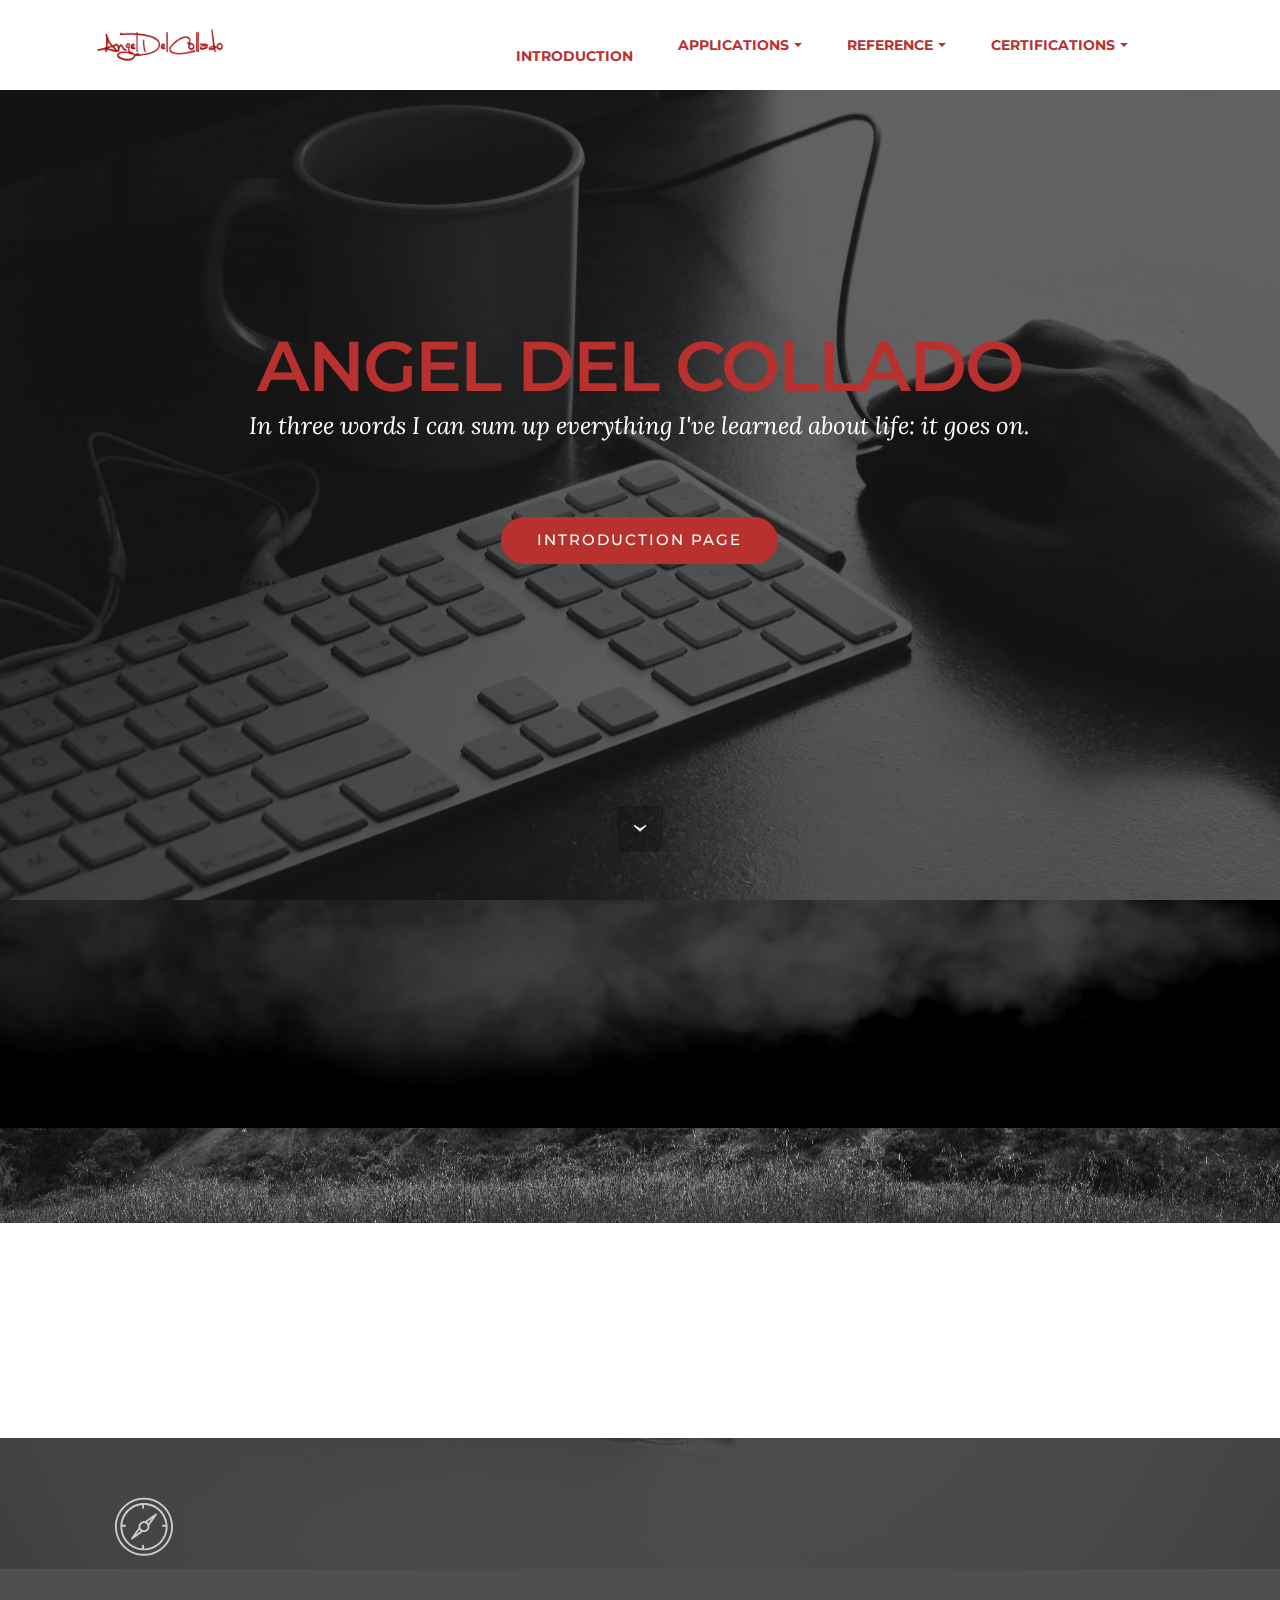
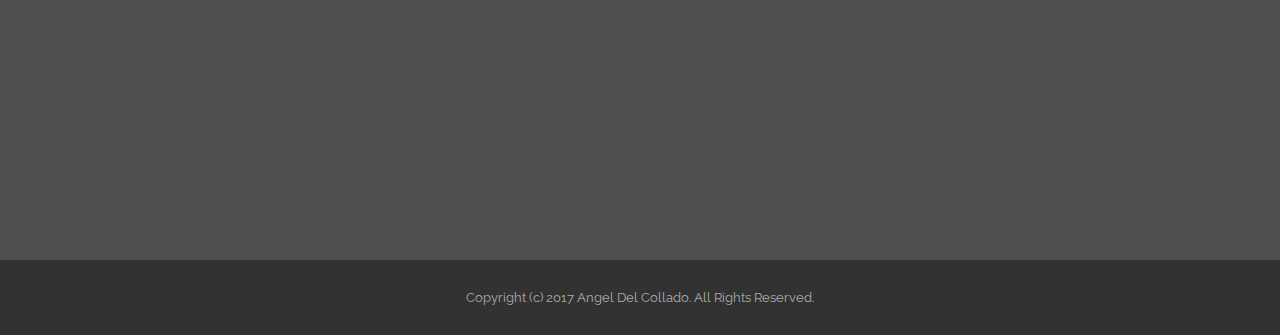
==== index.html @ 78510c23 "create github pages" ====
<!DOCTYPE html>
<html>
<head>
  <!-- Site made with Mobirise Website Builder v3.11.1, https://mobirise.com -->
  <meta charset="UTF-8">
  <meta http-equiv="X-UA-Compatible" content="IE=edge">
  <meta name="generator" content="Mobirise v3.11.1, mobirise.com">
  <meta name="viewport" content="width=device-width, initial-scale=1">
  <link rel="shortcut icon" href="assets/images/file-000-1-128x170.png" type="image/x-icon">
  <meta name="description" content="Angel Del Collado">
  <title>Angel Del Collado</title>
  <link rel="stylesheet" href="https://fonts.googleapis.com/css?family=Lora:400,700,400italic,700italic&amp;subset=latin">
  <link rel="stylesheet" href="https://fonts.googleapis.com/css?family=Montserrat:400,700">
  <link rel="stylesheet" href="https://fonts.googleapis.com/css?family=Raleway:100,100i,200,200i,300,300i,400,400i,500,500i,600,600i,700,700i,800,800i,900,900i">
  <link rel="stylesheet" href="assets/bootstrap-material-design-font/css/material.css">
  <link rel="stylesheet" href="assets/et-line-font-plugin/style.css">
  <link rel="stylesheet" href="assets/tether/tether.min.css">
  <link rel="stylesheet" href="assets/bootstrap/css/bootstrap.min.css">
  <link rel="stylesheet" href="assets/dropdown/css/style.css">
  <link rel="stylesheet" href="assets/animate.css/animate.min.css">
  <link rel="stylesheet" href="assets/socicon/css/styles.css">
  <link rel="stylesheet" href="assets/theme/css/style.css">
  <link rel="stylesheet" href="assets/mobirise/css/mbr-additional.css" type="text/css">
  
  
  
</head>
<body>
<section id="ext_menu-w">

    <nav class="navbar navbar-dropdown navbar-fixed-top">
        <div class="container">

            <div class="mbr-table">
                <div class="mbr-table-cell">

                    <div class="navbar-brand">
                        <a href="index.html" class="navbar-logo"><img src="assets/images/untitled-1-384x128.png" alt="Mobirise"></a>
                        <a class="navbar-caption" href="https://mobirise.com"></a>
                    </div>

                </div>
                <div class="mbr-table-cell">

                    <button class="navbar-toggler pull-xs-right hidden-md-up" type="button" data-toggle="collapse" data-target="#exCollapsingNavbar">
                        <div class="hamburger-icon"></div>
                    </button>

                    <ul class="nav-dropdown collapse pull-xs-right nav navbar-nav navbar-toggleable-sm" id="exCollapsingNavbar"><li class="nav-item"><a class="nav-link link" href="https://mobirise.com/" aria-expanded="false"></a></li><li class="nav-item"><a class="nav-link link" href="page2.html" aria-expanded="false"></a></li><li class="nav-item"><a class="nav-link link" href="page2.html" aria-expanded="false"></a><a class="nav-link link" href="page2.html" aria-expanded="false" style="background-color: rgb(255, 255, 255); display: inline !important;">&nbsp; &nbsp; &nbsp; &nbsp; &nbsp; INTRODUCTION</a><br></li><li class="nav-item dropdown open"><a class="nav-link link dropdown-toggle" href="https://mobirise.com/" data-toggle="dropdown-submenu" aria-expanded="true">APPLICATIONS</a><div class="dropdown-menu"><div class="dropdown"><a class="dropdown-item dropdown-toggle" href="page1.html" aria-expanded="false" data-toggle="dropdown-submenu">Microsoft Suite<br></a><div class="dropdown-menu dropdown-submenu"><div class="dropdown"><a class="dropdown-item dropdown-toggle" href="#" data-toggle="dropdown-submenu" aria-expanded="false">Microsoft Word</a><div class="dropdown-menu dropdown-submenu"><a class="dropdown-item" href="angeldelcollado.github.io/Discuss IT">Discuss It Topic 6</a><a class="dropdown-item" href="page5.html">Microsoft Projects<br></a></div></div></div></div><div class="dropdown open"><a class="dropdown-item dropdown-toggle" href="page1.html" aria-expanded="true" data-toggle="dropdown-submenu">Adobe Suite<br></a><div class="dropdown-menu dropdown-submenu"><a class="dropdown-item" href="page1.html"></a><a class="dropdown-item" href="page3.html">Adobe PhotoShop<br></a><a class="dropdown-item" href="page7.html">Adobe Illustrator<br>Adobe Premire</a><a class="dropdown-item" href="page1.html" style="text-align: left; display: inline !important;"></a><br></div></div></div></li><li class="nav-item dropdown"><a class="nav-link link dropdown-toggle" href="https://mobirise.com/" aria-expanded="false" data-toggle="dropdown-submenu">REFERENCE</a><div class="dropdown-menu"><a class="dropdown-item" href="#">Teacher Recommendation</a><a class="dropdown-item" href="#">Resume</a></div></li><li class="nav-item dropdown"><a class="nav-link link dropdown-toggle" href="https://mobirise.com/" aria-expanded="false" data-toggle="dropdown-submenu">CERTIFICATIONS</a><div class="dropdown-menu"><a class="dropdown-item" href="angeldelcollado.github.io/Certification.pdf" target="_blank">Photoshop&nbsp;<br></a></div></li><li class="nav-item"><a class="nav-link link" href="https://mobirise.com/" aria-expanded="false"></a><a class="nav-link link" href="https://mobirise.com/" aria-expanded="false" style="line-height: 1.5; background-color: rgb(0, 0, 0); display: inline !important;"></a></li></ul>
                    <button hidden="" class="navbar-toggler navbar-close" type="button" data-toggle="collapse" data-target="#exCollapsingNavbar">
                        <div class="close-icon"></div>
                    </button>

                </div>
            </div>

        </div>
    </nav>

</section>

<section class="engine"><a rel="external" href="https://mobirise.com">https://mobirise.com/</a></section><section class="mbr-section mbr-section-hero mbr-section-full mbr-parallax-background mbr-section-with-arrow mbr-after-navbar" id="header1-v" style="background-image: url(assets/images/fotka-2000x1500-4.jpg);">

    <div class="mbr-overlay" style="opacity: 0.6; background-color: rgb(0, 0, 0);"></div>

    <div class="mbr-table-cell">

        <div class="container">
            <div class="row">
                <div class="mbr-section col-md-10 col-md-offset-1 text-xs-center">

                    <h1 class="mbr-section-title display-1">ANGEL DEL COLLADO</h1>
                    <p class="mbr-section-lead lead">In three words I can sum up everything I've learned about life: it goes on. <br><br></p>
                    <div class="mbr-section-btn"><a class="btn btn-lg btn-warning" href="https://angeldelcollado.github.io/page2.html">INTRODUCTION PAGE<br></a> </div>
                </div>
            </div>
        </div>
    </div>

    <div class="mbr-arrow mbr-arrow-floating" aria-hidden="true"><a href="#msg-box6-2d"><i class="mbr-arrow-icon"></i></a></div>

</section>

<section class="mbr-section mbr-parallax-background" id="msg-box6-2d" style="background-image: url(assets/images/maxresdefault-2000x1125-2.jpg); padding-top: 0px; padding-bottom: 0px;">

    <div class="mbr-overlay" style="opacity: 0.5; background-color: rgb(0, 0, 0);">
    </div>
    <div class="container">
        <div class="row">
            <div class="mbr-table-md-up">

              

              <div class="mbr-table-cell col-md-5 text-xs-center text-md-right content-size">
                  <h3 class="mbr-section-title display-2">A Thousand Million Reasons<br>-Colin Hayes</h3>
                  <div class="lead">

                    <p></p>

                  </div>

                  
              </div>


              


              <div class="mbr-table-cell mbr-left-padding-md-up mbr-valign-top col-md-7 image-size" style="width: 21%;">
                  <div class="mbr-figure"><a href="https://www.youtube.com/watch?v=8VKa43VJpnc&amp;t=30s" class="socicon socicon-youtube mbr-iconfont mbr-iconfont-msg-box5" style="font-size: 150px; color: rgb(184, 49, 47);"></a></div>
              </div>

            </div>
        </div>
    </div>

</section>

<section class="mbr-section mbr-section-md-padding mbr-parallax-background" id="social-buttons4-15" style="background-image: url(assets/images/landscape-nature-clouds-cloudy-2000x767-2.jpg); padding-top: 90px; padding-bottom: 90px;">
    
    <div class="container">
        <div class="row">
            <div class="col-md-8 col-md-offset-2 text-xs-center">
                <h3 class="mbr-section-title display-2">FOLLOW Me</h3>
                <div>   <a class="btn btn-social" title="YouTube" target="_blank" href="https://www.youtube.com/user/MultiAngel136"><i class="socicon socicon-youtube"></i></a> <a class="btn btn-social" title="Instagram" target="_blank" href="https://www.instagram.com/?hl=en"><i class="socicon socicon-instagram"></i></a>      </div>
            </div>
        </div>
    </div>
</section>

<section class="mbr-footer mbr-section mbr-section-md-padding mbr-parallax-background" id="contacts3-y" style="background-image: url(assets/images/camera-wallpaper-3-2000x1250.jpg); padding-top: 60px; padding-bottom: 60px;">


    <div class="row">
    <div class="mbr-overlay" style="opacity: 0.9; background-color: rgb(60, 60, 60);">
    </div>
            <div class="mbr-company col-xs-12 col-md-6 col-lg-3">

                <div class="mbr-company card">
                    <div><span class="etl-icon icon-compass mbr-iconfont mbr-iconfont-logo-contacts3" style="color: rgb(204, 204, 204);"></span></div>
                    <div class="card-block">
                        <p class="card-text"></p>
                    </div>
                    <ul class="list-group list-group-flush">
                        <li class="list-group-item">
                            <span class="list-group-icon"><span class="etl-icon icon-phone mbr-iconfont-company-contacts3" style="color: rgb(204, 204, 204);"></span></span>
                            <span class="list-group-text">(786)-443-5122<br></span>
                        </li>
                        <li class="list-group-item">
                            <span class="list-group-icon"><span class="etl-icon icon-map-pin mbr-iconfont-company-contacts3" style="color: rgb(204, 204, 204);"></span></span>
                            <span class="list-group-text">15015 SW 24 Street&nbsp;Miami, FL 33185<br></span>
                        </li>
                        <li class="list-group-item active">
                            <span class="list-group-icon"><span class="etl-icon icon-envelope mbr-iconfont-company-contacts3" style="color: rgb(204, 204, 204);"></span></span>
                            <span class="list-group-text"><a href="mailto:support@mobirise.com" class="text-white">Adelcollado@miamiartsstudio.com</a></span>
                        </li>
                    </ul>
                </div>

            </div>
            <div class="mbr-footer-content col-xs-12 col-md-6 col-lg-3">
                <h4>Categories</h4>
                <ul><li><em><a class="text-white" href="#">I</a>NTRODUCTION</em></li><li><em>APPLICATIONS</em></li><li><em>APPLICATIONS</em></li><li><em>REFRENCE</em></li><li><em>CERTIFICATIONS</em></li></ul>
            </div>
            <div class="mbr-footer-content col-xs-12 col-md-6 col-lg-3">
                <p><strong>Contacts</strong><br>Email: Adelcollado@miamiartsstudio.com<br>Phone: (786)-443-5122<br><br><br><strong>Address</strong><br>15015 SW 24 Street<br>Miami, FL 33185<br></p>
            </div>
            <div class="col-xs-12 col-md-6 col-lg-3" data-form-type="formoid">

                <div data-form-alert="true">
                    <div hidden="" data-form-alert-success="true">Thanks for informing us out form!</div>
                </div>

                <form action="https://mobirise.com/" method="post" data-form-title="MESSAGE">

                    <input type="hidden" value="mHX4z2yODLI5mZDv2E3OcP6Drmv+aD1fj45173u0SqJWZKL1c+9Vcdfx6ThFofT8SwWSdJVi8n3qnXyusN1Q4xUqQxNzVMJfmr/3x2dTR7VzQKIrvp4A6QRHaxLmx3J3" data-form-email="true">

                    

                    <div class="form-group">
                        <label class="form-control-label" for="contacts3-y-email">Email<span class="form-asterisk">*</span></label>
                        <input type="email" class="form-control input-sm input-inverse" name="email" required="" data-form-field="Email" id="contacts3-y-email">
                    </div>

                    

                    <div class="form-group">
                        <label class="form-control-label" for="contacts3-y-message">Message</label>
                        <textarea class="form-control input-sm input-inverse" name="message" data-form-field="Message" rows="5" id="contacts3-y-message"></textarea>
                    </div>

                    <div><button type="submit" class="btn btn-sm btn-white">Contact me</button></div>

                </form>

            </div>
        </div>
</section>

<footer class="mbr-small-footer mbr-section mbr-section-nopadding" id="footer1-x" style="background-color: rgb(50, 50, 50); padding-top: 1.75rem; padding-bottom: 1.75rem;">
    
    <div class="container">
        <p class="text-xs-center">Copyright (c) 2017 Angel Del Collado. All Rights Reserved.</p>
    </div>
</footer>


  <script src="assets/web/assets/jquery/jquery.min.js"></script>
  <script src="assets/tether/tether.min.js"></script>
  <script src="assets/bootstrap/js/bootstrap.min.js"></script>
  <script src="assets/smooth-scroll/SmoothScroll.js"></script>
  <script src="assets/dropdown/js/script.min.js"></script>
  <script src="assets/touchSwipe/jquery.touchSwipe.min.js"></script>
  <script src="assets/viewportChecker/jquery.viewportchecker.js"></script>
  <script src="assets/jarallax/jarallax.js"></script>
  <script src="assets/theme/js/script.js"></script>
  <script src="assets/formoid/formoid.min.js"></script>
  
  
  <input name="animation" type="hidden">
  </body>
</html>
---- assets/bootstrap-material-design-font/css/material.css ----
@font-face {
  font-family: 'Material-Design-Icons';
  src: url('../fonts/Material-Design-Icons.eot?3ocs8m');
  src: url('../fonts/Material-Design-Icons.eot?#iefix3ocs8m') format('embedded-opentype'), url('../fonts/Material-Design-Icons.woff?3ocs8m') format('woff'), url('../fonts/Material-Design-Icons.ttf?3ocs8m') format('truetype'), url('../fonts/Material-Design-Icons.svg?3ocs8m#Material-Design-Icons') format('svg');
  font-weight: normal;
  font-style: normal;
}
[class^="mdi-"],
[class*="mdi-"] {
  speak: none;
  display: inline-block;
  font-style: normal;
  font-variant:normal;
  font-weight:normal;
  /*font-size:24px;*/
  line-height:1;
  font-family:'Material-Design-Icons' !important;
  text-rendering: auto;
  
  -webkit-font-smoothing: antialiased;
  -moz-osx-font-smoothing: grayscale;
  -webkit-transform: translate(0, 0);
      -ms-transform: translate(0, 0);
          transform: translate(0, 0);
}
[class^="mdi-"]:before,
[class*="mdi-"]:before {
  display: inline-block;
  speak: none;
  text-decoration: inherit;
}
[class^="mdi-"].pull-left,
[class*="mdi-"].pull-left {
  margin-right: .3em;
}
[class^="mdi-"].pull-right,
[class*="mdi-"].pull-right {
  margin-left: .3em;
}
[class^="mdi-"].mdi-lg:before,
[class*="mdi-"].mdi-lg:before,
[class^="mdi-"].mdi-lg:after,
[class*="mdi-"].mdi-lg:after {
  font-size: 1.33333333em;
  line-height: 0.75em;
  vertical-align: -15%;
}
[class^="mdi-"].mdi-2x:before,
[class*="mdi-"].mdi-2x:before,
[class^="mdi-"].mdi-2x:after,
[class*="mdi-"].mdi-2x:after {
  font-size: 2em;
}
[class^="mdi-"].mdi-3x:before,
[class*="mdi-"].mdi-3x:before,
[class^="mdi-"].mdi-3x:after,
[class*="mdi-"].mdi-3x:after {
  font-size: 3em;
}
[class^="mdi-"].mdi-4x:before,
[class*="mdi-"].mdi-4x:before,
[class^="mdi-"].mdi-4x:after,
[class*="mdi-"].mdi-4x:after {
  font-size: 4em;
}
[class^="mdi-"].mdi-5x:before,
[class*="mdi-"].mdi-5x:before,
[class^="mdi-"].mdi-5x:after,
[class*="mdi-"].mdi-5x:after {
  font-size: 5em;
}
[class^="mdi-device-signal-cellular-"]:after,
[class^="mdi-device-battery-"]:after,
[class^="mdi-device-battery-charging-"]:after,
[class^="mdi-device-signal-cellular-connected-no-internet-"]:after,
[class^="mdi-device-signal-wifi-"]:after,
[class^="mdi-device-signal-wifi-statusbar-not-connected"]:after,
.mdi-device-network-wifi:after {
  opacity: .3;
  position: absolute;
  left: 0;
  top: 0;
  z-index: 1;
  display: inline-block;
  speak: none;
  text-decoration: inherit;
}
[class^="mdi-device-signal-cellular-"]:after {
  content: "\e758";
}
[class^="mdi-device-battery-"]:after {
  content: "\e735";
}
[class^="mdi-device-battery-charging-"]:after {
  content: "\e733";
}
[class^="mdi-device-signal-cellular-connected-no-internet-"]:after {
  content: "\e75d";
}
[class^="mdi-device-signal-wifi-"]:after,
.mdi-device-network-wifi:after {
  content: "\e765";
}
[class^="mdi-device-signal-wifi-statusbasr-not-connected"]:after {
  content: "\e8f7";
}
.mdi-device-signal-cellular-off:after,
.mdi-device-signal-cellular-null:after,
.mdi-device-signal-cellular-no-sim:after,
.mdi-device-signal-wifi-off:after,
.mdi-device-signal-wifi-4-bar:after,
.mdi-device-signal-cellular-4-bar:after,
.mdi-device-battery-alert:after,
.mdi-device-signal-cellular-connected-no-internet-4-bar:after,
.mdi-device-battery-std:after,
.mdi-device-battery-full .mdi-device-battery-unknown:after {
  content: "";
}
.mdi-fw {
  width: 1.28571429em;
  text-align: center;
}
.mdi-ul {
  padding-left: 0;
  margin-left: 2.14285714em;
  list-style-type: none;
}
.mdi-ul > li {
  position: relative;
}
.mdi-li {
  position: absolute;
  left: -2.14285714em;
  width: 2.14285714em;
  top: 0.14285714em;
  text-align: center;
}
.mdi-li.mdi-lg {
  left: -1.85714286em;
}
.mdi-border {
  padding: .2em .25em .15em;
  border: solid 0.08em #eeeeee;
  border-radius: .1em;
}
.mdi-spin {
  -webkit-animation: mdi-spin 2s infinite linear;
  animation: mdi-spin 2s infinite linear;
  -webkit-transform-origin: 50% 50%;
  -ms-transform-origin: 50% 50%;
      transform-origin: 50% 50%;
}
.mdi-pulse {
  -webkit-animation: mdi-spin 1s steps(8) infinite;
  animation: mdi-spin 1s steps(8) infinite;
  -webkit-transform-origin: 50% 50%;
  -ms-transform-origin: 50% 50%;
      transform-origin: 50% 50%;
}
@-webkit-keyframes mdi-spin {
  0% {
    -webkit-transform: rotate(0deg);
    transform: rotate(0deg);
  }
  100% {
    -webkit-transform: rotate(359deg);
    transform: rotate(359deg);
  }
}
@keyframes mdi-spin {
  0% {
    -webkit-transform: rotate(0deg);
    transform: rotate(0deg);
  }
  100% {
    -webkit-transform: rotate(359deg);
    transform: rotate(359deg);
  }
}
.mdi-rotate-90 {
  filter: progid:DXImageTransform.Microsoft.BasicImage(rotation=1);
  -webkit-transform: rotate(90deg);
  -ms-transform: rotate(90deg);
  transform: rotate(90deg);
}
.mdi-rotate-180 {
  filter: progid:DXImageTransform.Microsoft.BasicImage(rotation=2);
  -webkit-transform: rotate(180deg);
  -ms-transform: rotate(180deg);
  transform: rotate(180deg);
}
.mdi-rotate-270 {
  filter: progid:DXImageTransform.Microsoft.BasicImage(rotation=3);
  -webkit-transform: rotate(270deg);
  -ms-transform: rotate(270deg);
  transform: rotate(270deg);
}
.mdi-flip-horizontal {
  filter: progid:DXImageTransform.Microsoft.BasicImage(rotation=0, mirror=1);
  -webkit-transform: scale(-1, 1);
  -ms-transform: scale(-1, 1);
  transform: scale(-1, 1);
}
.mdi-flip-vertical {
  filter: progid:DXImageTransform.Microsoft.BasicImage(rotation=2, mirror=1);
  -webkit-transform: scale(1, -1);
  -ms-transform: scale(1, -1);
  transform: scale(1, -1);
}
:root .mdi-rotate-90,
:root .mdi-rotate-180,
:root .mdi-rotate-270,
:root .mdi-flip-horizontal,
:root .mdi-flip-vertical {
  -webkit-filter: none;
          filter: none;
}
.mdi-stack {
  position: relative;
  display: inline-block;
  width: 2em;
  height: 2em;
  line-height: 2em;
  vertical-align: middle;
}
.mdi-stack-1x,
.mdi-stack-2x {
  position: absolute;
  left: 0;
  width: 100%;
  text-align: center;
}
.mdi-stack-1x {
  line-height: inherit;
}
.mdi-stack-2x {
  font-size: 2em;
}
.mdi-inverse {
  color: #ffffff;
}
/* Start Icons */
.mdi-action-3d-rotation:before {
  content: "\e600";
}
.mdi-action-accessibility:before {
  content: "\e601";
}
.mdi-action-account-balance-wallet:before {
  content: "\e602";
}
.mdi-action-account-balance:before {
  content: "\e603";
}
.mdi-action-account-box:before {
  content: "\e604";
}
.mdi-action-account-child:before {
  content: "\e605";
}
.mdi-action-account-circle:before {
  content: "\e606";
}
.mdi-action-add-shopping-cart:before {
  content: "\e607";
}
.mdi-action-alarm-add:before {
  content: "\e608";
}
.mdi-action-alarm-off:before {
  content: "\e609";
}
.mdi-action-alarm-on:before {
  content: "\e60a";
}
.mdi-action-alarm:before {
  content: "\e60b";
}
.mdi-action-android:before {
  content: "\e60c";
}
.mdi-action-announcement:before {
  content: "\e60d";
}
.mdi-action-aspect-ratio:before {
  content: "\e60e";
}
.mdi-action-assessment:before {
  content: "\e60f";
}
.mdi-action-assignment-ind:before {
  content: "\e610";
}
.mdi-action-assignment-late:before {
  content: "\e611";
}
.mdi-action-assignment-return:before {
  content: "\e612";
}
.mdi-action-assignment-returned:before {
  content: "\e613";
}
.mdi-action-assignment-turned-in:before {
  content: "\e614";
}
.mdi-action-assignment:before {
  content: "\e615";
}
.mdi-action-autorenew:before {
  content: "\e616";
}
.mdi-action-backup:before {
  content: "\e617";
}
.mdi-action-book:before {
  content: "\e618";
}
.mdi-action-bookmark-outline:before {
  content: "\e619";
}
.mdi-action-bookmark:before {
  content: "\e61a";
}
.mdi-action-bug-report:before {
  content: "\e61b";
}
.mdi-action-cached:before {
  content: "\e61c";
}
.mdi-action-check-circle:before {
  content: "\e61d";
}
.mdi-action-class:before {
  content: "\e61e";
}
.mdi-action-credit-card:before {
  content: "\e61f";
}
.mdi-action-dashboard:before {
  content: "\e620";
}
.mdi-action-delete:before {
  content: "\e621";
}
.mdi-action-description:before {
  content: "\e622";
}
.mdi-action-dns:before {
  content: "\e623";
}
.mdi-action-done-all:before {
  content: "\e624";
}
.mdi-action-done:before {
  content: "\e625";
}
.mdi-action-event:before {
  content: "\e626";
}
.mdi-action-exit-to-app:before {
  content: "\e627";
}
.mdi-action-explore:before {
  content: "\e628";
}
.mdi-action-extension:before {
  content: "\e629";
}
.mdi-action-face-unlock:before {
  content: "\e62a";
}
.mdi-action-favorite-outline:before {
  content: "\e62b";
}
.mdi-action-favorite:before {
  content: "\e62c";
}
.mdi-action-find-in-page:before {
  content: "\e62d";
}
.mdi-action-find-replace:before {
  content: "\e62e";
}
.mdi-action-flip-to-back:before {
  content: "\e62f";
}
.mdi-action-flip-to-front:before {
  content: "\e630";
}
.mdi-action-get-app:before {
  content: "\e631";
}
.mdi-action-grade:before {
  content: "\e632";
}
.mdi-action-group-work:before {
  content: "\e633";
}
.mdi-action-help:before {
  content: "\e634";
}
.mdi-action-highlight-remove:before {
  content: "\e635";
}
.mdi-action-history:before {
  content: "\e636";
}
.mdi-action-home:before {
  content: "\e637";
}
.mdi-action-https:before {
  content: "\e638";
}
.mdi-action-info-outline:before {
  content: "\e639";
}
.mdi-action-info:before {
  content: "\e63a";
}
.mdi-action-input:before {
  content: "\e63b";
}
.mdi-action-invert-colors:before {
  content: "\e63c";
}
.mdi-action-label-outline:before {
  content: "\e63d";
}
.mdi-action-label:before {
  content: "\e63e";
}
.mdi-action-language:before {
  content: "\e63f";
}
.mdi-action-launch:before {
  content: "\e640";
}
.mdi-action-list:before {
  content: "\e641";
}
.mdi-action-lock-open:before {
  content: "\e642";
}
.mdi-action-lock-outline:before {
  content: "\e643";
}
.mdi-action-lock:before {
  content: "\e644";
}
.mdi-action-loyalty:before {
  content: "\e645";
}
.mdi-action-markunread-mailbox:before {
  content: "\e646";
}
.mdi-action-note-add:before {
  content: "\e647";
}
.mdi-action-open-in-browser:before {
  content: "\e648";
}
.mdi-action-open-in-new:before {
  content: "\e649";
}
.mdi-action-open-with:before {
  content: "\e64a";
}
.mdi-action-pageview:before {
  content: "\e64b";
}
.mdi-action-payment:before {
  content: "\e64c";
}
.mdi-action-perm-camera-mic:before {
  content: "\e64d";
}
.mdi-action-perm-contact-cal:before {
  content: "\e64e";
}
.mdi-action-perm-data-setting:before {
  content: "\e64f";
}
.mdi-action-perm-device-info:before {
  content: "\e650";
}
.mdi-action-perm-identity:before {
  content: "\e651";
}
.mdi-action-perm-media:before {
  content: "\e652";
}
.mdi-action-perm-phone-msg:before {
  content: "\e653";
}
.mdi-action-perm-scan-wifi:before {
  content: "\e654";
}
.mdi-action-picture-in-picture:before {
  content: "\e655";
}
.mdi-action-polymer:before {
  content: "\e656";
}
.mdi-action-print:before {
  content: "\e657";
}
.mdi-action-query-builder:before {
  content: "\e658";
}
.mdi-action-question-answer:before {
  content: "\e659";
}
.mdi-action-receipt:before {
  content: "\e65a";
}
.mdi-action-redeem:before {
  content: "\e65b";
}
.mdi-action-reorder:before {
  content: "\e65c";
}
.mdi-action-report-problem:before {
  content: "\e65d";
}
.mdi-action-restore:before {
  content: "\e65e";
}
.mdi-action-room:before {
  content: "\e65f";
}
.mdi-action-schedule:before {
  content: "\e660";
}
.mdi-action-search:before {
  content: "\e661";
}
.mdi-action-settings-applications:before {
  content: "\e662";
}
.mdi-action-settings-backup-restore:before {
  content: "\e663";
}
.mdi-action-settings-bluetooth:before {
  content: "\e664";
}
.mdi-action-settings-cell:before {
  content: "\e665";
}
.mdi-action-settings-display:before {
  content: "\e666";
}
.mdi-action-settings-ethernet:before {
  content: "\e667";
}
.mdi-action-settings-input-antenna:before {
  content: "\e668";
}
.mdi-action-settings-input-component:before {
  content: "\e669";
}
.mdi-action-settings-input-composite:before {
  content: "\e66a";
}
.mdi-action-settings-input-hdmi:before {
  content: "\e66b";
}
.mdi-action-settings-input-svideo:before {
  content: "\e66c";
}
.mdi-action-settings-overscan:before {
  content: "\e66d";
}
.mdi-action-settings-phone:before {
  content: "\e66e";
}
.mdi-action-settings-power:before {
  content: "\e66f";
}
.mdi-action-settings-remote:before {
  content: "\e670";
}
.mdi-action-settings-voice:before {
  content: "\e671";
}
.mdi-action-settings:before {
  content: "\e672";
}
.mdi-action-shop-two:before {
  content: "\e673";
}
.mdi-action-shop:before {
  content: "\e674";
}
.mdi-action-shopping-basket:before {
  content: "\e675";
}
.mdi-action-shopping-cart:before {
  content: "\e676";
}
.mdi-action-speaker-notes:before {
  content: "\e677";
}
.mdi-action-spellcheck:before {
  content: "\e678";
}
.mdi-action-star-rate:before {
  content: "\e679";
}
.mdi-action-stars:before {
  content: "\e67a";
}
.mdi-action-store:before {
  content: "\e67b";
}
.mdi-action-subject:before {
  content: "\e67c";
}
.mdi-action-supervisor-account:before {
  content: "\e67d";
}
.mdi-action-swap-horiz:before {
  content: "\e67e";
}
.mdi-action-swap-vert-circle:before {
  content: "\e67f";
}
.mdi-action-swap-vert:before {
  content: "\e680";
}
.mdi-action-system-update-tv:before {
  content: "\e681";
}
.mdi-action-tab-unselected:before {
  content: "\e682";
}
.mdi-action-tab:before {
  content: "\e683";
}
.mdi-action-theaters:before {
  content: "\e684";
}
.mdi-action-thumb-down:before {
  content: "\e685";
}
.mdi-action-thumb-up:before {
  content: "\e686";
}
.mdi-action-thumbs-up-down:before {
  content: "\e687";
}
.mdi-action-toc:before {
  content: "\e688";
}
.mdi-action-today:before {
  content: "\e689";
}
.mdi-action-track-changes:before {
  content: "\e68a";
}
.mdi-action-translate:before {
  content: "\e68b";
}
.mdi-action-trending-down:before {
  content: "\e68c";
}
.mdi-action-trending-neutral:before {
  content: "\e68d";
}
.mdi-action-trending-up:before {
  content: "\e68e";
}
.mdi-action-turned-in-not:before {
  content: "\e68f";
}
.mdi-action-turned-in:before {
  content: "\e690";
}
.mdi-action-verified-user:before {
  content: "\e691";
}
.mdi-action-view-agenda:before {
  content: "\e692";
}
.mdi-action-view-array:before {
  content: "\e693";
}
.mdi-action-view-carousel:before {
  content: "\e694";
}
.mdi-action-view-column:before {
  content: "\e695";
}
.mdi-action-view-day:before {
  content: "\e696";
}
.mdi-action-view-headline:before {
  content: "\e697";
}
.mdi-action-view-list:before {
  content: "\e698";
}
.mdi-action-view-module:before {
  content: "\e699";
}
.mdi-action-view-quilt:before {
  content: "\e69a";
}
.mdi-action-view-stream:before {
  content: "\e69b";
}
.mdi-action-view-week:before {
  content: "\e69c";
}
.mdi-action-visibility-off:before {
  content: "\e69d";
}
.mdi-action-visibility:before {
  content: "\e69e";
}
.mdi-action-wallet-giftcard:before {
  content: "\e69f";
}
.mdi-action-wallet-membership:before {
  content: "\e6a0";
}
.mdi-action-wallet-travel:before {
  content: "\e6a1";
}
.mdi-action-work:before {
  content: "\e6a2";
}
.mdi-alert-error:before {
  content: "\e6a3";
}
.mdi-alert-warning:before {
  content: "\e6a4";
}
.mdi-av-album:before {
  content: "\e6a5";
}
.mdi-av-closed-caption:before {
  content: "\e6a6";
}
.mdi-av-equalizer:before {
  content: "\e6a7";
}
.mdi-av-explicit:before {
  content: "\e6a8";
}
.mdi-av-fast-forward:before {
  content: "\e6a9";
}
.mdi-av-fast-rewind:before {
  content: "\e6aa";
}
.mdi-av-games:before {
  content: "\e6ab";
}
.mdi-av-hearing:before {
  content: "\e6ac";
}
.mdi-av-high-quality:before {
  content: "\e6ad";
}
.mdi-av-loop:before {
  content: "\e6ae";
}
.mdi-av-mic-none:before {
  content: "\e6af";
}
.mdi-av-mic-off:before {
  content: "\e6b0";
}
.mdi-av-mic:before {
  content: "\e6b1";
}
.mdi-av-movie:before {
  content: "\e6b2";
}
.mdi-av-my-library-add:before {
  content: "\e6b3";
}
.mdi-av-my-library-books:before {
  content: "\e6b4";
}
.mdi-av-my-library-music:before {
  content: "\e6b5";
}
.mdi-av-new-releases:before {
  content: "\e6b6";
}
.mdi-av-not-interested:before {
  content: "\e6b7";
}
.mdi-av-pause-circle-fill:before {
  content: "\e6b8";
}
.mdi-av-pause-circle-outline:before {
  content: "\e6b9";
}
.mdi-av-pause:before {
  content: "\e6ba";
}
.mdi-av-play-arrow:before {
  content: "\e6bb";
}
.mdi-av-play-circle-fill:before {
  content: "\e6bc";
}
.mdi-av-play-circle-outline:before {
  content: "\e6bd";
}
.mdi-av-play-shopping-bag:before {
  content: "\e6be";
}
.mdi-av-playlist-add:before {
  content: "\e6bf";
}
.mdi-av-queue-music:before {
  content: "\e6c0";
}
.mdi-av-queue:before {
  content: "\e6c1";
}
.mdi-av-radio:before {
  content: "\e6c2";
}
.mdi-av-recent-actors:before {
  content: "\e6c3";
}
.mdi-av-repeat-one:before {
  content: "\e6c4";
}
.mdi-av-repeat:before {
  content: "\e6c5";
}
.mdi-av-replay:before {
  content: "\e6c6";
}
.mdi-av-shuffle:before {
  content: "\e6c7";
}
.mdi-av-skip-next:before {
  content: "\e6c8";
}
.mdi-av-skip-previous:before {
  content: "\e6c9";
}
.mdi-av-snooze:before {
  content: "\e6ca";
}
.mdi-av-stop:before {
  content: "\e6cb";
}
.mdi-av-subtitles:before {
  content: "\e6cc";
}
.mdi-av-surround-sound:before {
  content: "\e6cd";
}
.mdi-av-timer:before {
  content: "\e6ce";
}
.mdi-av-video-collection:before {
  content: "\e6cf";
}
.mdi-av-videocam-off:before {
  content: "\e6d0";
}
.mdi-av-videocam:before {
  content: "\e6d1";
}
.mdi-av-volume-down:before {
  content: "\e6d2";
}
.mdi-av-volume-mute:before {
  content: "\e6d3";
}
.mdi-av-volume-off:before {
  content: "\e6d4";
}
.mdi-av-volume-up:before {
  content: "\e6d5";
}
.mdi-av-web:before {
  content: "\e6d6";
}
.mdi-communication-business:before {
  content: "\e6d7";
}
.mdi-communication-call-end:before {
  content: "\e6d8";
}
.mdi-communication-call-made:before {
  content: "\e6d9";
}
.mdi-communication-call-merge:before {
  content: "\e6da";
}
.mdi-communication-call-missed:before {
  content: "\e6db";
}
.mdi-communication-call-received:before {
  content: "\e6dc";
}
.mdi-communication-call-split:before {
  content: "\e6dd";
}
.mdi-communication-call:before {
  content: "\e6de";
}
.mdi-communication-chat:before {
  content: "\e6df";
}
.mdi-communication-clear-all:before {
  content: "\e6e0";
}
.mdi-communication-comment:before {
  content: "\e6e1";
}
.mdi-communication-contacts:before {
  content: "\e6e2";
}
.mdi-communication-dialer-sip:before {
  content: "\e6e3";
}
.mdi-communication-dialpad:before {
  content: "\e6e4";
}
.mdi-communication-dnd-on:before {
  content: "\e6e5";
}
.mdi-communication-email:before {
  content: "\e6e6";
}
.mdi-communication-forum:before {
  content: "\e6e7";
}
.mdi-communication-import-export:before {
  content: "\e6e8";
}
.mdi-communication-invert-colors-off:before {
  content: "\e6e9";
}
.mdi-communication-invert-colors-on:before {
  content: "\e6ea";
}
.mdi-communication-live-help:before {
  content: "\e6eb";
}
.mdi-communication-location-off:before {
  content: "\e6ec";
}
.mdi-communication-location-on:before {
  content: "\e6ed";
}
.mdi-communication-message:before {
  content: "\e6ee";
}
.mdi-communication-messenger:before {
  content: "\e6ef";
}
.mdi-communication-no-sim:before {
  content: "\e6f0";
}
.mdi-communication-phone:before {
  content: "\e6f1";
}
.mdi-communication-portable-wifi-off:before {
  content: "\e6f2";
}
.mdi-communication-quick-contacts-dialer:before {
  content: "\e6f3";
}
.mdi-communication-quick-contacts-mail:before {
  content: "\e6f4";
}
.mdi-communication-ring-volume:before {
  content: "\e6f5";
}
.mdi-communication-stay-current-landscape:before {
  content: "\e6f6";
}
.mdi-communication-stay-current-portrait:before {
  content: "\e6f7";
}
.mdi-communication-stay-primary-landscape:before {
  content: "\e6f8";
}
.mdi-communication-stay-primary-portrait:before {
  content: "\e6f9";
}
.mdi-communication-swap-calls:before {
  content: "\e6fa";
}
.mdi-communication-textsms:before {
  content: "\e6fb";
}
.mdi-communication-voicemail:before {
  content: "\e6fc";
}
.mdi-communication-vpn-key:before {
  content: "\e6fd";
}
.mdi-content-add-box:before {
  content: "\e6fe";
}
.mdi-content-add-circle-outline:before {
  content: "\e6ff";
}
.mdi-content-add-circle:before {
  content: "\e700";
}
.mdi-content-add:before {
  content: "\e701";
}
.mdi-content-archive:before {
  content: "\e702";
}
.mdi-content-backspace:before {
  content: "\e703";
}
.mdi-content-block:before {
  content: "\e704";
}
.mdi-content-clear:before {
  content: "\e705";
}
.mdi-content-content-copy:before {
  content: "\e706";
}
.mdi-content-content-cut:before {
  content: "\e707";
}
.mdi-content-content-paste:before {
  content: "\e708";
}
.mdi-content-create:before {
  content: "\e709";
}
.mdi-content-drafts:before {
  content: "\e70a";
}
.mdi-content-filter-list:before {
  content: "\e70b";
}
.mdi-content-flag:before {
  content: "\e70c";
}
.mdi-content-forward:before {
  content: "\e70d";
}
.mdi-content-gesture:before {
  content: "\e70e";
}
.mdi-content-inbox:before {
  content: "\e70f";
}
.mdi-content-link:before {
  content: "\e710";
}
.mdi-content-mail:before {
  content: "\e711";
}
.mdi-content-markunread:before {
  content: "\e712";
}
.mdi-content-redo:before {
  content: "\e713";
}
.mdi-content-remove-circle-outline:before {
  content: "\e714";
}
.mdi-content-remove-circle:before {
  content: "\e715";
}
.mdi-content-remove:before {
  content: "\e716";
}
.mdi-content-reply-all:before {
  content: "\e717";
}
.mdi-content-reply:before {
  content: "\e718";
}
.mdi-content-report:before {
  content: "\e719";
}
.mdi-content-save:before {
  content: "\e71a";
}
.mdi-content-select-all:before {
  content: "\e71b";
}
.mdi-content-send:before {
  content: "\e71c";
}
.mdi-content-sort:before {
  content: "\e71d";
}
.mdi-content-text-format:before {
  content: "\e71e";
}
.mdi-content-undo:before {
  content: "\e71f";
}
.mdi-editor-attach-file:before {
  content: "\e776";
}
.mdi-editor-attach-money:before {
  content: "\e777";
}
.mdi-editor-border-all:before {
  content: "\e778";
}
.mdi-editor-border-bottom:before {
  content: "\e779";
}
.mdi-editor-border-clear:before {
  content: "\e77a";
}
.mdi-editor-border-color:before {
  content: "\e77b";
}
.mdi-editor-border-horizontal:before {
  content: "\e77c";
}
.mdi-editor-border-inner:before {
  content: "\e77d";
}
.mdi-editor-border-left:before {
  content: "\e77e";
}
.mdi-editor-border-outer:before {
  content: "\e77f";
}
.mdi-editor-border-right:before {
  content: "\e780";
}
.mdi-editor-border-style:before {
  content: "\e781";
}
.mdi-editor-border-top:before {
  content: "\e782";
}
.mdi-editor-border-vertical:before {
  content: "\e783";
}
.mdi-editor-format-align-center:before {
  content: "\e784";
}
.mdi-editor-format-align-justify:before {
  content: "\e785";
}
.mdi-editor-format-align-left:before {
  content: "\e786";
}
.mdi-editor-format-align-right:before {
  content: "\e787";
}
.mdi-editor-format-bold:before {
  content: "\e788";
}
.mdi-editor-format-clear:before {
  content: "\e789";
}
.mdi-editor-format-color-fill:before {
  content: "\e78a";
}
.mdi-editor-format-color-reset:before {
  content: "\e78b";
}
.mdi-editor-format-color-text:before {
  content: "\e78c";
}
.mdi-editor-format-indent-decrease:before {
  content: "\e78d";
}
.mdi-editor-format-indent-increase:before {
  content: "\e78e";
}
.mdi-editor-format-italic:before {
  content: "\e78f";
}
.mdi-editor-format-line-spacing:before {
  content: "\e790";
}
.mdi-editor-format-list-bulleted:before {
  content: "\e791";
}
.mdi-editor-format-list-numbered:before {
  content: "\e792";
}
.mdi-editor-format-paint:before {
  content: "\e793";
}
.mdi-editor-format-quote:before {
  content: "\e794";
}
.mdi-editor-format-size:before {
  content: "\e795";
}
.mdi-editor-format-strikethrough:before {
  content: "\e796";
}
.mdi-editor-format-textdirection-l-to-r:before {
  content: "\e797";
}
.mdi-editor-format-textdirection-r-to-l:before {
  content: "\e798";
}
.mdi-editor-format-underline:before {
  content: "\e799";
}
.mdi-editor-functions:before {
  content: "\e79a";
}
.mdi-editor-insert-chart:before {
  content: "\e79b";
}
.mdi-editor-insert-comment:before {
  content: "\e79c";
}
.mdi-editor-insert-drive-file:before {
  content: "\e79d";
}
.mdi-editor-insert-emoticon:before {
  content: "\e79e";
}
.mdi-editor-insert-invitation:before {
  content: "\e79f";
}
.mdi-editor-insert-link:before {
  content: "\e7a0";
}
.mdi-editor-insert-photo:before {
  content: "\e7a1";
}
.mdi-editor-merge-type:before {
  content: "\e7a2";
}
.mdi-editor-mode-comment:before {
  content: "\e7a3";
}
.mdi-editor-mode-edit:before {
  content: "\e7a4";
}
.mdi-editor-publish:before {
  content: "\e7a5";
}
.mdi-editor-vertical-align-bottom:before {
  content: "\e7a6";
}
.mdi-editor-vertical-align-center:before {
  content: "\e7a7";
}
.mdi-editor-vertical-align-top:before {
  content: "\e7a8";
}
.mdi-editor-wrap-text:before {
  content: "\e7a9";
}
.mdi-file-attachment:before {
  content: "\e7aa";
}
.mdi-file-cloud-circle:before {
  content: "\e7ab";
}
.mdi-file-cloud-done:before {
  content: "\e7ac";
}
.mdi-file-cloud-download:before {
  content: "\e7ad";
}
.mdi-file-cloud-off:before {
  content: "\e7ae";
}
.mdi-file-cloud-queue:before {
  content: "\e7af";
}
.mdi-file-cloud-upload:before {
  content: "\e7b0";
}
.mdi-file-cloud:before {
  content: "\e7b1";
}
.mdi-file-file-download:before {
  content: "\e7b2";
}
.mdi-file-file-upload:before {
  content: "\e7b3";
}
.mdi-file-folder-open:before {
  content: "\e7b4";
}
.mdi-file-folder-shared:before {
  content: "\e7b5";
}
.mdi-file-folder:before {
  content: "\e7b6";
}
.mdi-device-access-alarm:before {
  content: "\e720";
}
.mdi-device-access-alarms:before {
  content: "\e721";
}
.mdi-device-access-time:before {
  content: "\e722";
}
.mdi-device-add-alarm:before {
  content: "\e723";
}
.mdi-device-airplanemode-off:before {
  content: "\e724";
}
.mdi-device-airplanemode-on:before {
  content: "\e725";
}
.mdi-device-battery-20:before {
  content: "\e726";
}
.mdi-device-battery-30:before {
  content: "\e727";
}
.mdi-device-battery-50:before {
  content: "\e728";
}
.mdi-device-battery-60:before {
  content: "\e729";
}
.mdi-device-battery-80:before {
  content: "\e72a";
}
.mdi-device-battery-90:before {
  content: "\e72b";
}
.mdi-device-battery-alert:before {
  content: "\e72c";
}
.mdi-device-battery-charging-20:before {
  content: "\e72d";
}
.mdi-device-battery-charging-30:before {
  content: "\e72e";
}
.mdi-device-battery-charging-50:before {
  content: "\e72f";
}
.mdi-device-battery-charging-60:before {
  content: "\e730";
}
.mdi-device-battery-charging-80:before {
  content: "\e731";
}
.mdi-device-battery-charging-90:before {
  content: "\e732";
}
.mdi-device-battery-charging-full:before {
  content: "\e733";
}
.mdi-device-battery-full:before {
  content: "\e734";
}
.mdi-device-battery-std:before {
  content: "\e735";
}
.mdi-device-battery-unknown:before {
  content: "\e736";
}
.mdi-device-bluetooth-connected:before {
  content: "\e737";
}
.mdi-device-bluetooth-disabled:before {
  content: "\e738";
}
.mdi-device-bluetooth-searching:before {
  content: "\e739";
}
.mdi-device-bluetooth:before {
  content: "\e73a";
}
.mdi-device-brightness-auto:before {
  content: "\e73b";
}
.mdi-device-brightness-high:before {
  content: "\e73c";
}
.mdi-device-brightness-low:before {
  content: "\e73d";
}
.mdi-device-brightness-medium:before {
  content: "\e73e";
}
.mdi-device-data-usage:before {
  content: "\e73f";
}
.mdi-device-developer-mode:before {
  content: "\e740";
}
.mdi-device-devices:before {
  content: "\e741";
}
.mdi-device-dvr:before {
  content: "\e742";
}
.mdi-device-gps-fixed:before {
  content: "\e743";
}
.mdi-device-gps-not-fixed:before {
  content: "\e744";
}
.mdi-device-gps-off:before {
  content: "\e745";
}
.mdi-device-location-disabled:before {
  content: "\e746";
}
.mdi-device-location-searching:before {
  content: "\e747";
}
.mdi-device-multitrack-audio:before {
  content: "\e748";
}
.mdi-device-network-cell:before {
  content: "\e749";
}
.mdi-device-network-wifi:before {
  content: "\e74a";
}
.mdi-device-nfc:before {
  content: "\e74b";
}
.mdi-device-now-wallpaper:before {
  content: "\e74c";
}
.mdi-device-now-widgets:before {
  content: "\e74d";
}
.mdi-device-screen-lock-landscape:before {
  content: "\e74e";
}
.mdi-device-screen-lock-portrait:before {
  content: "\e74f";
}
.mdi-device-screen-lock-rotation:before {
  content: "\e750";
}
.mdi-device-screen-rotation:before {
  content: "\e751";
}
.mdi-device-sd-storage:before {
  content: "\e752";
}
.mdi-device-settings-system-daydream:before {
  content: "\e753";
}
.mdi-device-signal-cellular-0-bar:before {
  content: "\e754";
}
.mdi-device-signal-cellular-1-bar:before {
  content: "\e755";
}
.mdi-device-signal-cellular-2-bar:before {
  content: "\e756";
}
.mdi-device-signal-cellular-3-bar:before {
  content: "\e757";
}
.mdi-device-signal-cellular-4-bar:before {
  content: "\e758";
}
.mdi-signal-wifi-statusbar-connected-no-internet-after:before {
  content: "\e8f6";
}
.mdi-device-signal-cellular-connected-no-internet-0-bar:before {
  content: "\e759";
}
.mdi-device-signal-cellular-connected-no-internet-1-bar:before {
  content: "\e75a";
}
.mdi-device-signal-cellular-connected-no-internet-2-bar:before {
  content: "\e75b";
}
.mdi-device-signal-cellular-connected-no-internet-3-bar:before {
  content: "\e75c";
}
.mdi-device-signal-cellular-connected-no-internet-4-bar:before {
  content: "\e75d";
}
.mdi-device-signal-cellular-no-sim:before {
  content: "\e75e";
}
.mdi-device-signal-cellular-null:before {
  content: "\e75f";
}
.mdi-device-signal-cellular-off:before {
  content: "\e760";
}
.mdi-device-signal-wifi-0-bar:before {
  content: "\e761";
}
.mdi-device-signal-wifi-1-bar:before {
  content: "\e762";
}
.mdi-device-signal-wifi-2-bar:before {
  content: "\e763";
}
.mdi-device-signal-wifi-3-bar:before {
  content: "\e764";
}
.mdi-device-signal-wifi-4-bar:before {
  content: "\e765";
}
.mdi-device-signal-wifi-off:before {
  content: "\e766";
}
.mdi-device-signal-wifi-statusbar-1-bar:before {
  content: "\e767";
}
.mdi-device-signal-wifi-statusbar-2-bar:before {
  content: "\e768";
}
.mdi-device-signal-wifi-statusbar-3-bar:before {
  content: "\e769";
}
.mdi-device-signal-wifi-statusbar-4-bar:before {
  content: "\e76a";
}
.mdi-device-signal-wifi-statusbar-connected-no-internet-:before {
  content: "\e76b";
}
.mdi-device-signal-wifi-statusbar-connected-no-internet:before {
  content: "\e76f";
}
.mdi-device-signal-wifi-statusbar-connected-no-internet-2:before {
  content: "\e76c";
}
.mdi-device-signal-wifi-statusbar-connected-no-internet-3:before {
  content: "\e76d";
}
.mdi-device-signal-wifi-statusbar-connected-no-internet-4:before {
  content: "\e76e";
}
.mdi-signal-wifi-statusbar-not-connected-after:before {
  content: "\e8f7";
}
.mdi-device-signal-wifi-statusbar-not-connected:before {
  content: "\e770";
}
.mdi-device-signal-wifi-statusbar-null:before {
  content: "\e771";
}
.mdi-device-storage:before {
  content: "\e772";
}
.mdi-device-usb:before {
  content: "\e773";
}
.mdi-device-wifi-lock:before {
  content: "\e774";
}
.mdi-device-wifi-tethering:before {
  content: "\e775";
}
.mdi-hardware-cast-connected:before {
  content: "\e7b7";
}
.mdi-hardware-cast:before {
  content: "\e7b8";
}
.mdi-hardware-computer:before {
  content: "\e7b9";
}
.mdi-hardware-desktop-mac:before {
  content: "\e7ba";
}
.mdi-hardware-desktop-windows:before {
  content: "\e7bb";
}
.mdi-hardware-dock:before {
  content: "\e7bc";
}
.mdi-hardware-gamepad:before {
  content: "\e7bd";
}
.mdi-hardware-headset-mic:before {
  content: "\e7be";
}
.mdi-hardware-headset:before {
  content: "\e7bf";
}
.mdi-hardware-keyboard-alt:before {
  content: "\e7c0";
}
.mdi-hardware-keyboard-arrow-down:before {
  content: "\e7c1";
}
.mdi-hardware-keyboard-arrow-left:before {
  content: "\e7c2";
}
.mdi-hardware-keyboard-arrow-right:before {
  content: "\e7c3";
}
.mdi-hardware-keyboard-arrow-up:before {
  content: "\e7c4";
}
.mdi-hardware-keyboard-backspace:before {
  content: "\e7c5";
}
.mdi-hardware-keyboard-capslock:before {
  content: "\e7c6";
}
.mdi-hardware-keyboard-control:before {
  content: "\e7c7";
}
.mdi-hardware-keyboard-hide:before {
  content: "\e7c8";
}
.mdi-hardware-keyboard-return:before {
  content: "\e7c9";
}
.mdi-hardware-keyboard-tab:before {
  content: "\e7ca";
}
.mdi-hardware-keyboard-voice:before {
  content: "\e7cb";
}
.mdi-hardware-keyboard:before {
  content: "\e7cc";
}
.mdi-hardware-laptop-chromebook:before {
  content: "\e7cd";
}
.mdi-hardware-laptop-mac:before {
  content: "\e7ce";
}
.mdi-hardware-laptop-windows:before {
  content: "\e7cf";
}
.mdi-hardware-laptop:before {
  content: "\e7d0";
}
.mdi-hardware-memory:before {
  content: "\e7d1";
}
.mdi-hardware-mouse:before {
  content: "\e7d2";
}
.mdi-hardware-phone-android:before {
  content: "\e7d3";
}
.mdi-hardware-phone-iphone:before {
  content: "\e7d4";
}
.mdi-hardware-phonelink-off:before {
  content: "\e7d5";
}
.mdi-hardware-phonelink:before {
  content: "\e7d6";
}
.mdi-hardware-security:before {
  content: "\e7d7";
}
.mdi-hardware-sim-card:before {
  content: "\e7d8";
}
.mdi-hardware-smartphone:before {
  content: "\e7d9";
}
.mdi-hardware-speaker:before {
  content: "\e7da";
}
.mdi-hardware-tablet-android:before {
  content: "\e7db";
}
.mdi-hardware-tablet-mac:before {
  content: "\e7dc";
}
.mdi-hardware-tablet:before {
  content: "\e7dd";
}
.mdi-hardware-tv:before {
  content: "\e7de";
}
.mdi-hardware-watch:before {
  content: "\e7df";
}
.mdi-image-add-to-photos:before {
  content: "\e7e0";
}
.mdi-image-adjust:before {
  content: "\e7e1";
}
.mdi-image-assistant-photo:before {
  content: "\e7e2";
}
.mdi-image-audiotrack:before {
  content: "\e7e3";
}
.mdi-image-blur-circular:before {
  content: "\e7e4";
}
.mdi-image-blur-linear:before {
  content: "\e7e5";
}
.mdi-image-blur-off:before {
  content: "\e7e6";
}
.mdi-image-blur-on:before {
  content: "\e7e7";
}
.mdi-image-brightness-1:before {
  content: "\e7e8";
}
.mdi-image-brightness-2:before {
  content: "\e7e9";
}
.mdi-image-brightness-3:before {
  content: "\e7ea";
}
.mdi-image-brightness-4:before {
  content: "\e7eb";
}
.mdi-image-brightness-5:before {
  content: "\e7ec";
}
.mdi-image-brightness-6:before {
  content: "\e7ed";
}
.mdi-image-brightness-7:before {
  content: "\e7ee";
}
.mdi-image-brush:before {
  content: "\e7ef";
}
.mdi-image-camera-alt:before {
  content: "\e7f0";
}
.mdi-image-camera-front:before {
  content: "\e7f1";
}
.mdi-image-camera-rear:before {
  content: "\e7f2";
}
.mdi-image-camera-roll:before {
  content: "\e7f3";
}
.mdi-image-camera:before {
  content: "\e7f4";
}
.mdi-image-center-focus-strong:before {
  content: "\e7f5";
}
.mdi-image-center-focus-weak:before {
  content: "\e7f6";
}
.mdi-image-collections:before {
  content: "\e7f7";
}
.mdi-image-color-lens:before {
  content: "\e7f8";
}
.mdi-image-colorize:before {
  content: "\e7f9";
}
.mdi-image-compare:before {
  content: "\e7fa";
}
.mdi-image-control-point-duplicate:before {
  content: "\e7fb";
}
.mdi-image-control-point:before {
  content: "\e7fc";
}
.mdi-image-crop-3-2:before {
  content: "\e7fd";
}
.mdi-image-crop-5-4:before {
  content: "\e7fe";
}
.mdi-image-crop-7-5:before {
  content: "\e7ff";
}
.mdi-image-crop-16-9:before {
  content: "\e800";
}
.mdi-image-crop-din:before {
  content: "\e801";
}
.mdi-image-crop-free:before {
  content: "\e802";
}
.mdi-image-crop-landscape:before {
  content: "\e803";
}
.mdi-image-crop-original:before {
  content: "\e804";
}
.mdi-image-crop-portrait:before {
  content: "\e805";
}
.mdi-image-crop-square:before {
  content: "\e806";
}
.mdi-image-crop:before {
  content: "\e807";
}
.mdi-image-dehaze:before {
  content: "\e808";
}
.mdi-image-details:before {
  content: "\e809";
}
.mdi-image-edit:before {
  content: "\e80a";
}
.mdi-image-exposure-minus-1:before {
  content: "\e80b";
}
.mdi-image-exposure-minus-2:before {
  content: "\e80c";
}
.mdi-image-exposure-plus-1:before {
  content: "\e80d";
}
.mdi-image-exposure-plus-2:before {
  content: "\e80e";
}
.mdi-image-exposure-zero:before {
  content: "\e80f";
}
.mdi-image-exposure:before {
  content: "\e810";
}
.mdi-image-filter-1:before {
  content: "\e811";
}
.mdi-image-filter-2:before {
  content: "\e812";
}
.mdi-image-filter-3:before {
  content: "\e813";
}
.mdi-image-filter-4:before {
  content: "\e814";
}
.mdi-image-filter-5:before {
  content: "\e815";
}
.mdi-image-filter-6:before {
  content: "\e816";
}
.mdi-image-filter-7:before {
  content: "\e817";
}
.mdi-image-filter-8:before {
  content: "\e818";
}
.mdi-image-filter-9-plus:before {
  content: "\e819";
}
.mdi-image-filter-9:before {
  content: "\e81a";
}
.mdi-image-filter-b-and-w:before {
  content: "\e81b";
}
.mdi-image-filter-center-focus:before {
  content: "\e81c";
}
.mdi-image-filter-drama:before {
  content: "\e81d";
}
.mdi-image-filter-frames:before {
  content: "\e81e";
}
.mdi-image-filter-hdr:before {
  content: "\e81f";
}
.mdi-image-filter-none:before {
  content: "\e820";
}
.mdi-image-filter-tilt-shift:before {
  content: "\e821";
}
.mdi-image-filter-vintage:before {
  content: "\e822";
}
.mdi-image-filter:before {
  content: "\e823";
}
.mdi-image-flare:before {
  content: "\e824";
}
.mdi-image-flash-auto:before {
  content: "\e825";
}
.mdi-image-flash-off:before {
  content: "\e826";
}
.mdi-image-flash-on:before {
  content: "\e827";
}
.mdi-image-flip:before {
  content: "\e828";
}
.mdi-image-gradient:before {
  content: "\e829";
}
.mdi-image-grain:before {
  content: "\e82a";
}
.mdi-image-grid-off:before {
  content: "\e82b";
}
.mdi-image-grid-on:before {
  content: "\e82c";
}
.mdi-image-hdr-off:before {
  content: "\e82d";
}
.mdi-image-hdr-on:before {
  content: "\e82e";
}
.mdi-image-hdr-strong:before {
  content: "\e82f";
}
.mdi-image-hdr-weak:before {
  content: "\e830";
}
.mdi-image-healing:before {
  content: "\e831";
}
.mdi-image-image-aspect-ratio:before {
  content: "\e832";
}
.mdi-image-image:before {
  content: "\e833";
}
.mdi-image-iso:before {
  content: "\e834";
}
.mdi-image-landscape:before {
  content: "\e835";
}
.mdi-image-leak-add:before {
  content: "\e836";
}
.mdi-image-leak-remove:before {
  content: "\e837";
}
.mdi-image-lens:before {
  content: "\e838";
}
.mdi-image-looks-3:before {
  content: "\e839";
}
.mdi-image-looks-4:before {
  content: "\e83a";
}
.mdi-image-looks-5:before {
  content: "\e83b";
}
.mdi-image-looks-6:before {
  content: "\e83c";
}
.mdi-image-looks-one:before {
  content: "\e83d";
}
.mdi-image-looks-two:before {
  content: "\e83e";
}
.mdi-image-looks:before {
  content: "\e83f";
}
.mdi-image-loupe:before {
  content: "\e840";
}
.mdi-image-movie-creation:before {
  content: "\e841";
}
.mdi-image-nature-people:before {
  content: "\e842";
}
.mdi-image-nature:before {
  content: "\e843";
}
.mdi-image-navigate-before:before {
  content: "\e844";
}
.mdi-image-navigate-next:before {
  content: "\e845";
}
.mdi-image-palette:before {
  content: "\e846";
}
.mdi-image-panorama-fisheye:before {
  content: "\e847";
}
.mdi-image-panorama-horizontal:before {
  content: "\e848";
}
.mdi-image-panorama-vertical:before {
  content: "\e849";
}
.mdi-image-panorama-wide-angle:before {
  content: "\e84a";
}
.mdi-image-panorama:before {
  content: "\e84b";
}
.mdi-image-photo-album:before {
  content: "\e84c";
}
.mdi-image-photo-camera:before {
  content: "\e84d";
}
.mdi-image-photo-library:before {
  content: "\e84e";
}
.mdi-image-photo:before {
  content: "\e84f";
}
.mdi-image-portrait:before {
  content: "\e850";
}
.mdi-image-remove-red-eye:before {
  content: "\e851";
}
.mdi-image-rotate-left:before {
  content: "\e852";
}
.mdi-image-rotate-right:before {
  content: "\e853";
}
.mdi-image-slideshow:before {
  content: "\e854";
}
.mdi-image-straighten:before {
  content: "\e855";
}
.mdi-image-style:before {
  content: "\e856";
}
.mdi-image-switch-camera:before {
  content: "\e857";
}
.mdi-image-switch-video:before {
  content: "\e858";
}
.mdi-image-tag-faces:before {
  content: "\e859";
}
.mdi-image-texture:before {
  content: "\e85a";
}
.mdi-image-timelapse:before {
  content: "\e85b";
}
.mdi-image-timer-3:before {
  content: "\e85c";
}
.mdi-image-timer-10:before {
  content: "\e85d";
}
.mdi-image-timer-auto:before {
  content: "\e85e";
}
.mdi-image-timer-off:before {
  content: "\e85f";
}
.mdi-image-timer:before {
  content: "\e860";
}
.mdi-image-tonality:before {
  content: "\e861";
}
.mdi-image-transform:before {
  content: "\e862";
}
.mdi-image-tune:before {
  content: "\e863";
}
.mdi-image-wb-auto:before {
  content: "\e864";
}
.mdi-image-wb-cloudy:before {
  content: "\e865";
}
.mdi-image-wb-incandescent:before {
  content: "\e866";
}
.mdi-image-wb-irradescent:before {
  content: "\e867";
}
.mdi-image-wb-sunny:before {
  content: "\e868";
}
.mdi-maps-beenhere:before {
  content: "\e869";
}
.mdi-maps-directions-bike:before {
  content: "\e86a";
}
.mdi-maps-directions-bus:before {
  content: "\e86b";
}
.mdi-maps-directions-car:before {
  content: "\e86c";
}
.mdi-maps-directions-ferry:before {
  content: "\e86d";
}
.mdi-maps-directions-subway:before {
  content: "\e86e";
}
.mdi-maps-directions-train:before {
  content: "\e86f";
}
.mdi-maps-directions-transit:before {
  content: "\e870";
}
.mdi-maps-directions-walk:before {
  content: "\e871";
}
.mdi-maps-directions:before {
  content: "\e872";
}
.mdi-maps-flight:before {
  content: "\e873";
}
.mdi-maps-hotel:before {
  content: "\e874";
}
.mdi-maps-layers-clear:before {
  content: "\e875";
}
.mdi-maps-layers:before {
  content: "\e876";
}
.mdi-maps-local-airport:before {
  content: "\e877";
}
.mdi-maps-local-atm:before {
  content: "\e878";
}
.mdi-maps-local-attraction:before {
  content: "\e879";
}
.mdi-maps-local-bar:before {
  content: "\e87a";
}
.mdi-maps-local-cafe:before {
  content: "\e87b";
}
.mdi-maps-local-car-wash:before {
  content: "\e87c";
}
.mdi-maps-local-convenience-store:before {
  content: "\e87d";
}
.mdi-maps-local-drink:before {
  content: "\e87e";
}
.mdi-maps-local-florist:before {
  content: "\e87f";
}
.mdi-maps-local-gas-station:before {
  content: "\e880";
}
.mdi-maps-local-grocery-store:before {
  content: "\e881";
}
.mdi-maps-local-hospital:before {
  content: "\e882";
}
.mdi-maps-local-hotel:before {
  content: "\e883";
}
.mdi-maps-local-laundry-service:before {
  content: "\e884";
}
.mdi-maps-local-library:before {
  content: "\e885";
}
.mdi-maps-local-mall:before {
  content: "\e886";
}
.mdi-maps-local-movies:before {
  content: "\e887";
}
.mdi-maps-local-offer:before {
  content: "\e888";
}
.mdi-maps-local-parking:before {
  content: "\e889";
}
.mdi-maps-local-pharmacy:before {
  content: "\e88a";
}
.mdi-maps-local-phone:before {
  content: "\e88b";
}
.mdi-maps-local-pizza:before {
  content: "\e88c";
}
.mdi-maps-local-play:before {
  content: "\e88d";
}
.mdi-maps-local-post-office:before {
  content: "\e88e";
}
.mdi-maps-local-print-shop:before {
  content: "\e88f";
}
.mdi-maps-local-restaurant:before {
  content: "\e890";
}
.mdi-maps-local-see:before {
  content: "\e891";
}
.mdi-maps-local-shipping:before {
  content: "\e892";
}
.mdi-maps-local-taxi:before {
  content: "\e893";
}
.mdi-maps-location-history:before {
  content: "\e894";
}
.mdi-maps-map:before {
  content: "\e895";
}
.mdi-maps-my-location:before {
  content: "\e896";
}
.mdi-maps-navigation:before {
  content: "\e897";
}
.mdi-maps-pin-drop:before {
  content: "\e898";
}
.mdi-maps-place:before {
  content: "\e899";
}
.mdi-maps-rate-review:before {
  content: "\e89a";
}
.mdi-maps-restaurant-menu:before {
  content: "\e89b";
}
.mdi-maps-satellite:before {
  content: "\e89c";
}
.mdi-maps-store-mall-directory:before {
  content: "\e89d";
}
.mdi-maps-terrain:before {
  content: "\e89e";
}
.mdi-maps-traffic:before {
  content: "\e89f";
}
.mdi-navigation-apps:before {
  content: "\e8a0";
}
.mdi-navigation-arrow-back:before {
  content: "\e8a1";
}
.mdi-navigation-arrow-drop-down-circle:before {
  content: "\e8a2";
}
.mdi-navigation-arrow-drop-down:before {
  content: "\e8a3";
}
.mdi-navigation-arrow-drop-up:before {
  content: "\e8a4";
}
.mdi-navigation-arrow-forward:before {
  content: "\e8a5";
}
.mdi-navigation-cancel:before {
  content: "\e8a6";
}
.mdi-navigation-check:before {
  content: "\e8a7";
}
.mdi-navigation-chevron-left:before {
  content: "\e8a8";
}
.mdi-navigation-chevron-right:before {
  content: "\e8a9";
}
.mdi-navigation-close:before {
  content: "\e8aa";
}
.mdi-navigation-expand-less:before {
  content: "\e8ab";
}
.mdi-navigation-expand-more:before {
  content: "\e8ac";
}
.mdi-navigation-fullscreen-exit:before {
  content: "\e8ad";
}
.mdi-navigation-fullscreen:before {
  content: "\e8ae";
}
.mdi-navigation-menu:before {
  content: "\e8af";
}
.mdi-navigation-more-horiz:before {
  content: "\e8b0";
}
.mdi-navigation-more-vert:before {
  content: "\e8b1";
}
.mdi-navigation-refresh:before {
  content: "\e8b2";
}
.mdi-navigation-unfold-less:before {
  content: "\e8b3";
}
.mdi-navigation-unfold-more:before {
  content: "\e8b4";
}
.mdi-notification-adb:before {
  content: "\e8b5";
}
.mdi-notification-bluetooth-audio:before {
  content: "\e8b6";
}
.mdi-notification-disc-full:before {
  content: "\e8b7";
}
.mdi-notification-dnd-forwardslash:before {
  content: "\e8b8";
}
.mdi-notification-do-not-disturb:before {
  content: "\e8b9";
}
.mdi-notification-drive-eta:before {
  content: "\e8ba";
}
.mdi-notification-event-available:before {
  content: "\e8bb";
}
.mdi-notification-event-busy:before {
  content: "\e8bc";
}
.mdi-notification-event-note:before {
  content: "\e8bd";
}
.mdi-notification-folder-special:before {
  content: "\e8be";
}
.mdi-notification-mms:before {
  content: "\e8bf";
}
.mdi-notification-more:before {
  content: "\e8c0";
}
.mdi-notification-network-locked:before {
  content: "\e8c1";
}
.mdi-notification-phone-bluetooth-speaker:before {
  content: "\e8c2";
}
.mdi-notification-phone-forwarded:before {
  content: "\e8c3";
}
.mdi-notification-phone-in-talk:before {
  content: "\e8c4";
}
.mdi-notification-phone-locked:before {
  content: "\e8c5";
}
.mdi-notification-phone-missed:before {
  content: "\e8c6";
}
.mdi-notification-phone-paused:before {
  content: "\e8c7";
}
.mdi-notification-play-download:before {
  content: "\e8c8";
}
.mdi-notification-play-install:before {
  content: "\e8c9";
}
.mdi-notification-sd-card:before {
  content: "\e8ca";
}
.mdi-notification-sim-card-alert:before {
  content: "\e8cb";
}
.mdi-notification-sms-failed:before {
  content: "\e8cc";
}
.mdi-notification-sms:before {
  content: "\e8cd";
}
.mdi-notification-sync-disabled:before {
  content: "\e8ce";
}
.mdi-notification-sync-problem:before {
  content: "\e8cf";
}
.mdi-notification-sync:before {
  content: "\e8d0";
}
.mdi-notification-system-update:before {
  content: "\e8d1";
}
.mdi-notification-tap-and-play:before {
  content: "\e8d2";
}
.mdi-notification-time-to-leave:before {
  content: "\e8d3";
}
.mdi-notification-vibration:before {
  content: "\e8d4";
}
.mdi-notification-voice-chat:before {
  content: "\e8d5";
}
.mdi-notification-vpn-lock:before {
  content: "\e8d6";
}
.mdi-social-cake:before {
  content: "\e8d7";
}
.mdi-social-domain:before {
  content: "\e8d8";
}
.mdi-social-group-add:before {
  content: "\e8d9";
}
.mdi-social-group:before {
  content: "\e8da";
}
.mdi-social-location-city:before {
  content: "\e8db";
}
.mdi-social-mood:before {
  content: "\e8dc";
}
.mdi-social-notifications-none:before {
  content: "\e8dd";
}
.mdi-social-notifications-off:before {
  content: "\e8de";
}
.mdi-social-notifications-on:before {
  content: "\e8df";
}
.mdi-social-notifications-paused:before {
  content: "\e8e0";
}
.mdi-social-notifications:before {
  content: "\e8e1";
}
.mdi-social-pages:before {
  content: "\e8e2";
}
.mdi-social-party-mode:before {
  content: "\e8e3";
}
.mdi-social-people-outline:before {
  content: "\e8e4";
}
.mdi-social-people:before {
  content: "\e8e5";
}
.mdi-social-person-add:before {
  content: "\e8e6";
}
.mdi-social-person-outline:before {
  content: "\e8e7";
}
.mdi-social-person:before {
  content: "\e8e8";
}
.mdi-social-plus-one:before {
  content: "\e8e9";
}
.mdi-social-poll:before {
  content: "\e8ea";
}
.mdi-social-public:before {
  content: "\e8eb";
}
.mdi-social-school:before {
  content: "\e8ec";
}
.mdi-social-share:before {
  content: "\e8ed";
}
.mdi-social-whatshot:before {
  content: "\e8ee";
}
.mdi-toggle-check-box-outline-blank:before {
  content: "\e8ef";
}
.mdi-toggle-check-box:before {
  content: "\e8f0";
}
.mdi-toggle-radio-button-off:before {
  content: "\e8f1";
}
.mdi-toggle-radio-button-on:before {
  content: "\e8f2";
}
.mdi-toggle-star-half:before {
  content: "\e8f3";
}
.mdi-toggle-star-outline:before {
  content: "\e8f4";
}
.mdi-toggle-star:before {
  content: "\e8f5";
}
---- assets/et-line-font-plugin/style.css ----
@font-face {
	font-family: 'et-line';
	src:url('fonts/et-line.eot');
	src:url('fonts/et-line.eot?#iefix') format('embedded-opentype'),
		url('fonts/et-line.woff') format('woff'),
		url('fonts/et-line.ttf') format('truetype'),
		url('fonts/et-line.svg#et-line') format('svg');
	font-weight: normal;
	font-style: normal;
}

/* Use the following CSS code if you want to use data attributes for inserting your icons */
.etl-icon, [data-icon]:before {
	font-family: 'et-line';
	content: attr(data-icon);
	speak: none;
	font-weight: normal;
	font-variant: normal;
	text-transform: none;
	line-height: 1;
	-webkit-font-smoothing: antialiased;
	-moz-osx-font-smoothing: grayscale;
	display:inline-block;
}

/* Use the following CSS code if you want to have a class per icon */
/*
Instead of a list of all class selectors,
you can use the generic selector below, but it's slower:
[class*="icon-"] {
*/
.icon-mobile, .icon-laptop, .icon-desktop, .icon-tablet, .icon-phone, .icon-document, .icon-documents, .icon-search, .icon-clipboard, .icon-newspaper, .icon-notebook, .icon-book-open, .icon-browser, .icon-calendar, .icon-presentation, .icon-picture, .icon-pictures, .icon-video, .icon-camera, .icon-printer, .icon-toolbox, .icon-briefcase, .icon-wallet, .icon-gift, .icon-bargraph, .icon-grid, .icon-expand, .icon-focus, .icon-edit, .icon-adjustments, .icon-ribbon, .icon-hourglass, .icon-lock, .icon-megaphone, .icon-shield, .icon-trophy, .icon-flag, .icon-map, .icon-puzzle, .icon-basket, .icon-envelope, .icon-streetsign, .icon-telescope, .icon-gears, .icon-key, .icon-paperclip, .icon-attachment, .icon-pricetags, .icon-lightbulb, .icon-layers, .icon-pencil, .icon-tools, .icon-tools-2, .icon-scissors, .icon-paintbrush, .icon-magnifying-glass, .icon-circle-compass, .icon-linegraph, .icon-mic, .icon-strategy, .icon-beaker, .icon-caution, .icon-recycle, .icon-anchor, .icon-profile-male, .icon-profile-female, .icon-bike, .icon-wine, .icon-hotairballoon, .icon-globe, .icon-genius, .icon-map-pin, .icon-dial, .icon-chat, .icon-heart, .icon-cloud, .icon-upload, .icon-download, .icon-target, .icon-hazardous, .icon-piechart, .icon-speedometer, .icon-global, .icon-compass, .icon-lifesaver, .icon-clock, .icon-aperture, .icon-quote, .icon-scope, .icon-alarmclock, .icon-refresh, .icon-happy, .icon-sad, .icon-facebook, .icon-twitter, .icon-googleplus, .icon-rss, .icon-tumblr, .icon-linkedin, .icon-dribbble {
	font-family: 'et-line';
	speak: none;
	font-style: normal;
	font-weight: normal;
	font-variant: normal;
	text-transform: none;
	line-height: 1;
	-webkit-font-smoothing: antialiased;
	-moz-osx-font-smoothing: grayscale;
	display:inline-block;
}
.icon-mobile:before {
	content: "\e000";
}
.icon-laptop:before {
	content: "\e001";
}
.icon-desktop:before {
	content: "\e002";
}
.icon-tablet:before {
	content: "\e003";
}
.icon-phone:before {
	content: "\e004";
}
.icon-document:before {
	content: "\e005";
}
.icon-documents:before {
	content: "\e006";
}
.icon-search:before {
	content: "\e007";
}
.icon-clipboard:before {
	content: "\e008";
}
.icon-newspaper:before {
	content: "\e009";
}
.icon-notebook:before {
	content: "\e00a";
}
.icon-book-open:before {
	content: "\e00b";
}
.icon-browser:before {
	content: "\e00c";
}
.icon-calendar:before {
	content: "\e00d";
}
.icon-presentation:before {
	content: "\e00e";
}
.icon-picture:before {
	content: "\e00f";
}
.icon-pictures:before {
	content: "\e010";
}
.icon-video:before {
	content: "\e011";
}
.icon-camera:before {
	content: "\e012";
}
.icon-printer:before {
	content: "\e013";
}
.icon-toolbox:before {
	content: "\e014";
}
.icon-briefcase:before {
	content: "\e015";
}
.icon-wallet:before {
	content: "\e016";
}
.icon-gift:before {
	content: "\e017";
}
.icon-bargraph:before {
	content: "\e018";
}
.icon-grid:before {
	content: "\e019";
}
.icon-expand:before {
	content: "\e01a";
}
.icon-focus:before {
	content: "\e01b";
}
.icon-edit:before {
	content: "\e01c";
}
.icon-adjustments:before {
	content: "\e01d";
}
.icon-ribbon:before {
	content: "\e01e";
}
.icon-hourglass:before {
	content: "\e01f";
}
.icon-lock:before {
	content: "\e020";
}
.icon-megaphone:before {
	content: "\e021";
}
.icon-shield:before {
	content: "\e022";
}
.icon-trophy:before {
	content: "\e023";
}
.icon-flag:before {
	content: "\e024";
}
.icon-map:before {
	content: "\e025";
}
.icon-puzzle:before {
	content: "\e026";
}
.icon-basket:before {
	content: "\e027";
}
.icon-envelope:before {
	content: "\e028";
}
.icon-streetsign:before {
	content: "\e029";
}
.icon-telescope:before {
	content: "\e02a";
}
.icon-gears:before {
	content: "\e02b";
}
.icon-key:before {
	content: "\e02c";
}
.icon-paperclip:before {
	content: "\e02d";
}
.icon-attachment:before {
	content: "\e02e";
}
.icon-pricetags:before {
	content: "\e02f";
}
.icon-lightbulb:before {
	content: "\e030";
}
.icon-layers:before {
	content: "\e031";
}
.icon-pencil:before {
	content: "\e032";
}
.icon-tools:before {
	content: "\e033";
}
.icon-tools-2:before {
	content: "\e034";
}
.icon-scissors:before {
	content: "\e035";
}
.icon-paintbrush:before {
	content: "\e036";
}
.icon-magnifying-glass:before {
	content: "\e037";
}
.icon-circle-compass:before {
	content: "\e038";
}
.icon-linegraph:before {
	content: "\e039";
}
.icon-mic:before {
	content: "\e03a";
}
.icon-strategy:before {
	content: "\e03b";
}
.icon-beaker:before {
	content: "\e03c";
}
.icon-caution:before {
	content: "\e03d";
}
.icon-recycle:before {
	content: "\e03e";
}
.icon-anchor:before {
	content: "\e03f";
}
.icon-profile-male:before {
	content: "\e040";
}
.icon-profile-female:before {
	content: "\e041";
}
.icon-bike:before {
	content: "\e042";
}
.icon-wine:before {
	content: "\e043";
}
.icon-hotairballoon:before {
	content: "\e044";
}
.icon-globe:before {
	content: "\e045";
}
.icon-genius:before {
	content: "\e046";
}
.icon-map-pin:before {
	content: "\e047";
}
.icon-dial:before {
	content: "\e048";
}
.icon-chat:before {
	content: "\e049";
}
.icon-heart:before {
	content: "\e04a";
}
.icon-cloud:before {
	content: "\e04b";
}
.icon-upload:before {
	content: "\e04c";
}
.icon-download:before {
	content: "\e04d";
}
.icon-target:before {
	content: "\e04e";
}
.icon-hazardous:before {
	content: "\e04f";
}
.icon-piechart:before {
	content: "\e050";
}
.icon-speedometer:before {
	content: "\e051";
}
.icon-global:before {
	content: "\e052";
}
.icon-compass:before {
	content: "\e053";
}
.icon-lifesaver:before {
	content: "\e054";
}
.icon-clock:before {
	content: "\e055";
}
.icon-aperture:before {
	content: "\e056";
}
.icon-quote:before {
	content: "\e057";
}
.icon-scope:before {
	content: "\e058";
}
.icon-alarmclock:before {
	content: "\e059";
}
.icon-refresh:before {
	content: "\e05a";
}
.icon-happy:before {
	content: "\e05b";
}
.icon-sad:before {
	content: "\e05c";
}
.icon-facebook:before {
	content: "\e05d";
}
.icon-twitter:before {
	content: "\e05e";
}
.icon-googleplus:before {
	content: "\e05f";
}
.icon-rss:before {
	content: "\e060";
}
.icon-tumblr:before {
	content: "\e061";
}
.icon-linkedin:before {
	content: "\e062";
}
.icon-dribbble:before {
	content: "\e063";
}
---- assets/dropdown/css/style.css ----
.navbar-dropdown {
  left: 0;
  padding: 0;
  position: absolute;
  right: 0;
  top: 0;
  transition: all 0.45s ease;
  z-index: 1030; }
  .navbar-dropdown .navbar-brand {
    float: none;
    font-size: 0;
    padding: 1.25rem 0;
    position: relative;
    transition: padding 0.25s ease;
    white-space: nowrap; }
    .navbar-dropdown .navbar-brand::before {
      content: "";
      display: inline-block;
      height: 100%;
      vertical-align: middle; }
  .navbar-dropdown .navbar-logo,
  .navbar-dropdown .navbar-caption {
    display: inline-block;
    vertical-align: middle; }
  .navbar-dropdown .navbar-logo {
    margin-right: 0.8rem;
    transition: margin 0.3s ease-in-out; }
    .navbar-dropdown .navbar-logo img {
      height: 3.125rem;
      transition: all 0.3s ease-in-out; }
  .navbar-dropdown .mbr-table-cell {
    height: 5.625rem; }
  .navbar-dropdown .navbar-caption {
    font-family: "Montserrat";
    font-size: 1rem;
    font-weight: 700;
    white-space: normal; }
    .navbar-dropdown .navbar-caption, .navbar-dropdown .navbar-caption:hover {
      color: inherit;
      text-decoration: none; }
  .navbar-dropdown.navbar-fixed-top {
    position: fixed; }
  .navbar-dropdown.bg-color.transparent {
    background: none !important; }
  .navbar-dropdown.navbar-short .navbar-brand {
    padding: 0.625rem 0; }
  .navbar-dropdown.navbar-short .navbar-logo {
    margin-right: 0.5rem; }
    .navbar-dropdown.navbar-short .navbar-logo img {
      height: 2.375rem; }
  .navbar-dropdown.navbar-short .mbr-table-cell {
    height: 3.625rem; }
  .navbar-dropdown .navbar-close {
    left: 0.6875rem;
    position: fixed;
    top: 0.75rem;
    z-index: 1000; }
  .navbar-dropdown.opened {
    background: none !important; }
    .navbar-dropdown.opened .navbar-brand,
    .navbar-dropdown.opened .navbar-toggler {
      display: none; }
  .navbar-dropdown .hamburger-icon {
    content: "";
    width: 16px;
    -webkit-box-shadow: 0 -6px 0 1px,0 0 0 1px,0 6px 0 1px;
    -moz-box-shadow: 0 -6px 0 1px,0 0 0 1px,0 6px 0 1px;
    box-shadow: 0 -6px 0 1px,0 0 0 1px,0 6px 0 1px; }
  .navbar-dropdown .close-icon {
    position: relative;
    width: 21px;
    height: 21px;
    overflow: hidden; }
    .navbar-dropdown .close-icon::before, .navbar-dropdown .close-icon::after {
      content: '';
      position: absolute;
      height: 2px;
      width: 100%;
      top: 50%;
      left: 0;
      margin-top: -1px; }
    .navbar-dropdown .close-icon::before {
      transform: rotate(45deg);
      -ms-transform: rotate(45deg);
      -webkit-transform: rotate(45deg); }
    .navbar-dropdown .close-icon::after {
      transform: rotate(-45deg);
      -ms-transform: rotate(-45deg);
      -webkit-transform: rotate(-45deg); }

.dropdown-menu .dropdown-toggle[data-toggle="dropdown-submenu"]::after {
  border-bottom: 0.35em solid transparent;
  border-left: 0.35em solid;
  border-right: 0;
  border-top: 0.35em solid transparent;
  margin-left: 0.3rem; }

.dropdown-menu .dropdown-item:focus {
  outline: 0; }

.nav-dropdown {
  display: table !important;
  font-family: "Montserrat";
  font-size: 0.75rem;
  font-weight: 700;
  height: auto !important; }
  .nav-dropdown .nav-item {
    display: table-cell;
    float: none;
    vertical-align: middle; }
  .nav-dropdown .nav-btn {
    padding-left: 1rem; }
  .nav-dropdown .link {
    margin: 1.667em;
    padding: 0;
    transition: color .2s ease-in-out; }
    .nav-dropdown .link.dropdown-toggle {
      margin-right: 2.583em; }
      .nav-dropdown .link.dropdown-toggle::after {
        margin-left: .25rem;
        border-top: 0.35em solid;
        border-right: 0.35em solid transparent;
        border-left: 0.35em solid transparent;
        border-bottom: 0; }
      .nav-dropdown .link.dropdown-toggle::after {
        display: block;
        margin-top: -0.1667em;
        position: absolute;
        right: 1.3333em;
        top: 50%; }
      .nav-dropdown .link.dropdown-toggle[aria-expanded="true"] {
        margin: 0;
        padding: 1.667em 2.583em 1.667em 1.667em; }
  .nav-dropdown .link::after,
  .nav-dropdown .dropdown-item::after {
    color: inherit; }
  .nav-dropdown .btn {
    font-size: 0.75rem;
    font-weight: 700;
    letter-spacing: 0;
    margin-bottom: 0;
    padding-left: 1.25rem;
    padding-right: 1.25rem; }
  .nav-dropdown .dropdown-menu {
    border-radius: 0;
    border: 0;
    left: 0;
    margin: 0;
    padding-bottom: 1.25rem;
    padding-top: 1.25rem; }
  .nav-dropdown .dropdown-submenu {
    left: 100%;
    margin-left: 0.125rem;
    margin-top: -1.25rem;
    top: 0; }
  .nav-dropdown .dropdown-item {
    font-size: 0.8125rem;
    font-weight: 500;
    line-height: 2;
    padding: 0.3846em 4.615em 0.3846em 1.5385em;
    position: relative;
    transition: color .2s ease-in-out, background-color .2s ease-in-out; }
    .nav-dropdown .dropdown-item::after {
      margin-top: -0.3077em;
      position: absolute;
      right: 1.1538em;
      top: 50%; }
    .nav-dropdown .dropdown-item:focus, .nav-dropdown .dropdown-item:hover {
      background: none; }

@media (max-width: 767px) {
  .nav-dropdown.navbar-toggleable-sm {
    bottom: 0;
    display: none;
    left: 0;
    overflow-x: hidden;
    position: fixed;
    top: 0;
    transform: translateX(-100%);
    -ms-transform: translateX(-100%);
    -webkit-transform: translateX(-100%);
    width: 18.75rem;
    z-index: 999; } }
.nav-dropdown.navbar-toggleable-xl {
  bottom: 0;
  display: none;
  left: 0;
  overflow-x: hidden;
  position: fixed;
  top: 0;
  transform: translateX(-100%);
  -ms-transform: translateX(-100%);
  -webkit-transform: translateX(-100%);
  width: 18.75rem;
  z-index: 999; }

.nav-dropdown-sm {
  display: block !important;
  overflow-x: hidden;
  overflow: auto;
  padding-top: 3.875rem; }
  .nav-dropdown-sm::after {
    content: "";
    display: block;
    height: 3rem;
    width: 100%; }
  .nav-dropdown-sm.collapse.in ~ .navbar-close {
    display: block !important; }
  .nav-dropdown-sm.collapsing, .nav-dropdown-sm.collapse.in {
    transform: translateX(0);
    -ms-transform: translateX(0);
    -webkit-transform: translateX(0);
    transition: all 0.25s ease-out;
    -webkit-transition: all 0.25s ease-out; }
  .nav-dropdown-sm.collapsing[aria-expanded="false"] {
    transform: translateX(-100%);
    -ms-transform: translateX(-100%);
    -webkit-transform: translateX(-100%); }
  .nav-dropdown-sm .nav-item {
    display: block;
    margin-left: 0 !important;
    padding-left: 0; }
  .nav-dropdown-sm .link,
  .nav-dropdown-sm .dropdown-item {
    border-top: 1px dotted rgba(255, 255, 255, 0.1);
    font-size: 0.8125rem;
    line-height: 1.6;
    margin: 0 !important;
    padding: 0.875rem 2.4rem 0.875rem 1.5625rem !important;
    position: relative;
    white-space: normal; }
    .nav-dropdown-sm .link:focus, .nav-dropdown-sm .link:hover,
    .nav-dropdown-sm .dropdown-item:focus,
    .nav-dropdown-sm .dropdown-item:hover {
      background: rgba(0, 0, 0, 0.2) !important; }
  .nav-dropdown-sm .nav-btn {
    position: relative;
    padding: 1.5625rem 1.5625rem 0 1.5625rem; }
    .nav-dropdown-sm .nav-btn::before {
      border-top: 1px dotted rgba(255, 255, 255, 0.1);
      content: "";
      left: 0;
      position: absolute;
      top: 0;
      width: 100%; }
    .nav-dropdown-sm .nav-btn + .nav-btn {
      padding-top: 0.625rem; }
      .nav-dropdown-sm .nav-btn + .nav-btn::before {
        display: none; }
  .nav-dropdown-sm .btn {
    padding: 0.625rem 0; }
  .nav-dropdown-sm .dropdown-toggle::after {
    position: absolute;
    right: 1.25rem;
    top: 50%;
    margin-top: -0.154em; }
  .nav-dropdown-sm .dropdown-toggle[data-toggle="dropdown-submenu"]::after {
    margin-left: .25rem;
    border-top: 0.35em solid;
    border-right: 0.35em solid transparent;
    border-left: 0.35em solid transparent;
    border-bottom: 0; }
  .nav-dropdown-sm .dropdown-toggle[data-toggle="dropdown-submenu"][aria-expanded="true"]::after {
    border-top: 0;
    border-right: 0.35em solid transparent;
    border-left: 0.35em solid transparent;
    border-bottom: 0.35em solid; }
  .nav-dropdown-sm .dropdown-menu {
    margin: 0;
    padding: 0;
    position: relative;
    top: 0;
    left: 0;
    width: 100%;
    border: 0;
    float: none;
    border-radius: 0;
    background: none; }

.is-builder .nav-dropdown.collapsing {
  transition: none !important; }

/*# sourceMappingURL=style.css.map */
---- assets/socicon/css/styles.css ----
@charset "UTF-8";

@font-face {
  font-family: "socicon";
  src:url("../fonts/socicon.eot");
  src:url("../fonts/socicon.eot?#iefix") format("embedded-opentype"),
    url("../fonts/socicon.woff") format("woff"),
    url("../fonts/socicon.ttf") format("truetype"),
    url("../fonts/socicon.svg#socicon") format("svg");
  font-weight: normal;
  font-style: normal;

}

[data-icon]:before {
  font-family: "socicon" !important;
  content: attr(data-icon);
  font-style: normal !important;
  font-weight: normal !important;
  font-variant: normal !important;
  text-transform: none !important;
  speak: none;
  line-height: 1;
  -webkit-font-smoothing: antialiased;
  -moz-osx-font-smoothing: grayscale;
}

[class^="socicon-"]:before,
[class*=" socicon-"]:before {
  font-family: "socicon" !important;
  font-style: normal !important;
  font-weight: normal !important;
  font-variant: normal !important;
  text-transform: none !important;
  speak: none;
  line-height: 1;
  -webkit-font-smoothing: antialiased;
  -moz-osx-font-smoothing: grayscale;
}

.socicon-modelmayhem:before {
  content: "\e000";
}
.socicon-mixcloud:before {
  content: "\e001";
}
.socicon-drupal:before {
  content: "\e002";
}
.socicon-swarm:before {
  content: "\e003";
}
.socicon-istock:before {
  content: "\e004";
}
.socicon-yammer:before {
  content: "\e005";
}
.socicon-ello:before {
  content: "\e006";
}
.socicon-stackoverflow:before {
  content: "\e007";
}
.socicon-persona:before {
  content: "\e008";
}
.socicon-triplej:before {
  content: "\e009";
}
.socicon-houzz:before {
  content: "\e00a";
}
.socicon-rss:before {
  content: "\e00b";
}
.socicon-paypal:before {
  content: "\e00c";
}
.socicon-odnoklassniki:before {
  content: "\e00d";
}
.socicon-airbnb:before {
  content: "\e00e";
}
.socicon-periscope:before {
  content: "\e00f";
}
.socicon-outlook:before {
  content: "\e010";
}
.socicon-coderwall:before {
  content: "\e011";
}
.socicon-tripadvisor:before {
  content: "\e012";
}
.socicon-appnet:before {
  content: "\e013";
}
.socicon-goodreads:before {
  content: "\e014";
}
.socicon-tripit:before {
  content: "\e015";
}
.socicon-lanyrd:before {
  content: "\e016";
}
.socicon-slideshare:before {
  content: "\e017";
}
.socicon-buffer:before {
  content: "\e018";
}
.socicon-disqus:before {
  content: "\e019";
}
.socicon-vkontakte:before {
  content: "\e01a";
}
.socicon-whatsapp:before {
  content: "\e01b";
}
.socicon-patreon:before {
  content: "\e01c";
}
.socicon-storehouse:before {
  content: "\e01d";
}
.socicon-pocket:before {
  content: "\e01e";
}
.socicon-mail:before {
  content: "\e01f";
}
.socicon-blogger:before {
  content: "\e020";
}
.socicon-technorati:before {
  content: "\e021";
}
.socicon-reddit:before {
  content: "\e022";
}
.socicon-dribbble:before {
  content: "\e023";
}
.socicon-stumbleupon:before {
  content: "\e024";
}
.socicon-digg:before {
  content: "\e025";
}
.socicon-envato:before {
  content: "\e026";
}
.socicon-behance:before {
  content: "\e027";
}
.socicon-delicious:before {
  content: "\e028";
}
.socicon-deviantart:before {
  content: "\e029";
}
.socicon-forrst:before {
  content: "\e02a";
}
.socicon-play:before {
  content: "\e02b";
}
.socicon-zerply:before {
  content: "\e02c";
}
.socicon-wikipedia:before {
  content: "\e02d";
}
.socicon-apple:before {
  content: "\e02e";
}
.socicon-flattr:before {
  content: "\e02f";
}
.socicon-github:before {
  content: "\e030";
}
.socicon-renren:before {
  content: "\e031";
}
.socicon-friendfeed:before {
  content: "\e032";
}
.socicon-newsvine:before {
  content: "\e033";
}
.socicon-identica:before {
  content: "\e034";
}
.socicon-bebo:before {
  content: "\e035";
}
.socicon-zynga:before {
  content: "\e036";
}
.socicon-steam:before {
  content: "\e037";
}
.socicon-xbox:before {
  content: "\e038";
}
.socicon-windows:before {
  content: "\e039";
}
.socicon-qq:before {
  content: "\e03a";
}
.socicon-douban:before {
  content: "\e03b";
}
.socicon-meetup:before {
  content: "\e03c";
}
.socicon-playstation:before {
  content: "\e03d";
}
.socicon-android:before {
  content: "\e03e";
}
.socicon-snapchat:before {
  content: "\e03f";
}
.socicon-twitter:before {
  content: "\e040";
}
.socicon-facebook:before {
  content: "\e041";
}
.socicon-googleplus:before {
  content: "\e042";
}
.socicon-pinterest:before {
  content: "\e043";
}
.socicon-foursquare:before {
  content: "\e044";
}
.socicon-yahoo:before {
  content: "\e045";
}
.socicon-skype:before {
  content: "\e046";
}
.socicon-yelp:before {
  content: "\e047";
}
.socicon-feedburner:before {
  content: "\e048";
}
.socicon-linkedin:before {
  content: "\e049";
}
.socicon-viadeo:before {
  content: "\e04a";
}
.socicon-xing:before {
  content: "\e04b";
}
.socicon-myspace:before {
  content: "\e04c";
}
.socicon-soundcloud:before {
  content: "\e04d";
}
.socicon-spotify:before {
  content: "\e04e";
}
.socicon-grooveshark:before {
  content: "\e04f";
}
.socicon-lastfm:before {
  content: "\e050";
}
.socicon-youtube:before {
  content: "\e051";
}
.socicon-vimeo:before {
  content: "\e052";
}
.socicon-dailymotion:before {
  content: "\e053";
}
.socicon-vine:before {
  content: "\e054";
}
.socicon-flickr:before {
  content: "\e055";
}
.socicon-500px:before {
  content: "\e056";
}
.socicon-wordpress:before {
  content: "\e058";
}
.socicon-tumblr:before {
  content: "\e059";
}
.socicon-twitch:before {
  content: "\e05a";
}
.socicon-8tracks:before {
  content: "\e05b";
}
.socicon-amazon:before {
  content: "\e05c";
}
.socicon-icq:before {
  content: "\e05d";
}
.socicon-smugmug:before {
  content: "\e05e";
}
.socicon-ravelry:before {
  content: "\e05f";
}
.socicon-weibo:before {
  content: "\e060";
}
.socicon-baidu:before {
  content: "\e061";
}
.socicon-angellist:before {
  content: "\e062";
}
.socicon-ebay:before {
  content: "\e063";
}
.socicon-imdb:before {
  content: "\e064";
}
.socicon-stayfriends:before {
  content: "\e065";
}
.socicon-residentadvisor:before {
  content: "\e066";
}
.socicon-google:before {
  content: "\e067";
}
.socicon-yandex:before {
  content: "\e068";
}
.socicon-sharethis:before {
  content: "\e069";
}
.socicon-bandcamp:before {
  content: "\e06a";
}
.socicon-itunes:before {
  content: "\e06b";
}
.socicon-deezer:before {
  content: "\e06c";
}
.socicon-telegram:before {
  content: "\e06e";
}
.socicon-openid:before {
  content: "\e06f";
}
.socicon-amplement:before {
  content: "\e070";
}
.socicon-viber:before {
  content: "\e071";
}
.socicon-zomato:before {
  content: "\e072";
}
.socicon-draugiem:before {
  content: "\e074";
}
.socicon-endomodo:before {
  content: "\e075";
}
.socicon-filmweb:before {
  content: "\e076";
}
.socicon-stackexchange:before {
  content: "\e077";
}
.socicon-wykop:before {
  content: "\e078";
}
.socicon-teamspeak:before {
  content: "\e079";
}
.socicon-teamviewer:before {
  content: "\e07a";
}
.socicon-ventrilo:before {
  content: "\e07b";
}
.socicon-younow:before {
  content: "\e07c";
}
.socicon-raidcall:before {
  content: "\e07d";
}
.socicon-mumble:before {
  content: "\e07e";
}
.socicon-medium:before {
  content: "\e06d";
}
.socicon-bebee:before {
  content: "\e07f";
}
.socicon-hitbox:before {
  content: "\e080";
}
.socicon-reverbnation:before {
  content: "\e081";
}
.socicon-formulr:before {
  content: "\e082";
}
.socicon-instagram:before {
  content: "\e057";
}
.socicon-battlenet:before {
  content: "\e083";
}
.socicon-chrome:before {
  content: "\e084";
}
.socicon-discord:before {
  content: "\e086";
}
.socicon-issuu:before {
  content: "\e087";
}
.socicon-macos:before {
  content: "\e088";
}
.socicon-firefox:before {
  content: "\e089";
}
.socicon-opera:before {
  content: "\e08d";
}
.socicon-keybase:before {
  content: "\e090";
}
.socicon-alliance:before {
  content: "\e091";
}
.socicon-livejournal:before {
  content: "\e092";
}
.socicon-googlephotos:before {
  content: "\e093";
}
.socicon-horde:before {
  content: "\e094";
}
.socicon-etsy:before {
  content: "\e095";
}
.socicon-zapier:before {
  content: "\e096";
}
.socicon-google-scholar:before {
  content: "\e097";
}
.socicon-researchgate:before {
  content: "\e098";
}
.socicon-wechat:before {
  content: "\e099";
}
.socicon-strava:before {
  content: "\e09a";
}
.socicon-line:before {
  content: "\e09b";
}
.socicon-lyft:before {
  content: "\e09c";
}
.socicon-uber:before {
  content: "\e09d";
}
.socicon-songkick:before {
  content: "\e09e";
}
.socicon-viewbug:before {
  content: "\e09f";
}
.socicon-googlegroups:before {
  content: "\e0a0";
}
.socicon-quora:before {
  content: "\e073";
}
.socicon-diablo:before {
  content: "\e085";
}
.socicon-blizzard:before {
  content: "\e0a1";
}
.socicon-hearthstone:before {
  content: "\e08b";
}
.socicon-heroes:before {
  content: "\e08a";
}
.socicon-overwatch:before {
  content: "\e08c";
}
.socicon-warcraft:before {
  content: "\e08e";
}
.socicon-starcraft:before {
  content: "\e08f";
}
.socicon-beam:before {
  content: "\e0a2";
}
.socicon-curse:before {
  content: "\e0a3";
}
.socicon-player:before {
  content: "\e0a4";
}
.socicon-streamjar:before {
  content: "\e0a5";
}
.socicon-nintendo:before {
  content: "\e0a6";
}
.socicon-hellocoton:before {
  content: "\e0a7";
}
---- assets/mobirise/css/mbr-additional.css ----
@import url(https://fonts.googleapis.com/css?family=Indie+Flower);
@import url(https://fonts.googleapis.com/css?family=Montserrat:400,700);
@import url(https://fonts.googleapis.com/css?family=Lora:400,700);
@import url(https://fonts.googleapis.com/css?family=Raleway:400,300,700);




body,
input,
textarea,
.mbr-company .list-group-text {
  font-family: 'Raleway', sans-serif;
}
.mbr-footer-content li,
.mbr-footer .mbr-contacts li {
  font-family: 'Raleway', sans-serif;
}
.btn,
.alert,
h1,
h2,
h3,
h4,
h5,
h6,
.h1,
.h2,
.h3,
.h4,
.h5,
.h6,
.display-1,
.display-2,
.display-3,
.display-4,
.mbr-figure .mbr-figure-caption,
.mbr-gallery-title,
.mbr-map [data-state-details],
.mbr-price {
  font-family: 'Montserrat', sans-serif;
}
.mbr-footer-content h1,
.mbr-footer .mbr-contacts h1,
.mbr-footer-content h2,
.mbr-footer .mbr-contacts h2,
.mbr-footer-content h3,
.mbr-footer .mbr-contacts h3,
.mbr-footer-content h4,
.mbr-footer .mbr-contacts h4,
.mbr-footer-content p strong,
.mbr-footer .mbr-contacts p strong,
.mbr-footer-content strong,
.mbr-footer .mbr-contacts strong {
  font-family: 'Montserrat', sans-serif;
}
.btn {
  border-radius: 1.6em;
}
.mbr-subscribe .btn {
  border-radius: 1.6em !important;
}
.btn-sm,
.lead a,
.lead blockquote,
.mbr-section-subtitle,
.mbr-section-hero .mbr-section-lead,
.mbr-cards .card-subtitle,
.mbr-testimonial .card-block {
  font-family: 'Lora', serif;
}
.mbr-author-name {
  font-family: 'Montserrat', sans-serif;
}
.mbr-author-desc {
  font-family: 'Lora', serif;
}
.mbr-plan-title {
  font-family: 'Montserrat', sans-serif;
}
.mbr-plan-subtitle,
.mbr-plan-price-desc {
  font-family: 'Lora', serif;
}
.bg-primary {
  background-color: #b8312f !important;
}
.bg-success {
  background-color: #90a878 !important;
}
.bg-info {
  background-color: #7e9b9f !important;
}
.bg-warning {
  background-color: #b8312f !important;
}
.bg-danger {
  background-color: #f28281 !important;
}
.btn-primary {
  background-color: #b8312f;
  border-color: #b8312f;
  color: #ffffff;
}
.btn-primary:hover,
.btn-primary:focus,
.btn-primary.focus,
.btn-primary:active,
.btn-primary.active {
  color: #ffffff;
  background-color: #7b211f;
  border-color: #7b211f;
}
.btn-primary.disabled,
.btn-primary:disabled {
  color: #ffffff !important;
  background-color: #7b211f !important;
  border-color: #7b211f !important;
}
.btn-secondary {
  background-color: #ffffff;
  border-color: #ffffff;
  color: #ffffff;
}
.btn-secondary:hover,
.btn-secondary:focus,
.btn-secondary.focus,
.btn-secondary:active,
.btn-secondary.active {
  color: #ffffff;
  background-color: #d4d4d4;
  border-color: #d4d4d4;
}
.btn-secondary.disabled,
.btn-secondary:disabled {
  color: #ffffff !important;
  background-color: #d4d4d4 !important;
  border-color: #d4d4d4 !important;
}
.btn-info {
  background-color: #7e9b9f;
  border-color: #7e9b9f;
  color: #ffffff;
}
.btn-info:hover,
.btn-info:focus,
.btn-info.focus,
.btn-info:active,
.btn-info.active {
  color: #ffffff;
  background-color: #597478;
  border-color: #597478;
}
.btn-info.disabled,
.btn-info:disabled {
  color: #ffffff !important;
  background-color: #597478 !important;
  border-color: #597478 !important;
}
.btn-success {
  background-color: #90a878;
  border-color: #90a878;
  color: #ffffff;
}
.btn-success:hover,
.btn-success:focus,
.btn-success.focus,
.btn-success:active,
.btn-success.active {
  color: #ffffff;
  background-color: #6a8153;
  border-color: #6a8153;
}
.btn-success.disabled,
.btn-success:disabled {
  color: #ffffff !important;
  background-color: #6a8153 !important;
  border-color: #6a8153 !important;
}
.btn-warning {
  background-color: #b8312f;
  border-color: #b8312f;
  color: #ffffff;
}
.btn-warning:hover,
.btn-warning:focus,
.btn-warning.focus,
.btn-warning:active,
.btn-warning.active {
  color: #ffffff;
  background-color: #7b211f;
  border-color: #7b211f;
}
.btn-warning.disabled,
.btn-warning:disabled {
  color: #ffffff !important;
  background-color: #7b211f !important;
  border-color: #7b211f !important;
}
.btn-danger {
  background-color: #f28281;
  border-color: #f28281;
  color: #ffffff;
}
.btn-danger:hover,
.btn-danger:focus,
.btn-danger.focus,
.btn-danger:active,
.btn-danger.active {
  color: #ffffff;
  background-color: #eb3d3c;
  border-color: #eb3d3c;
}
.btn-danger.disabled,
.btn-danger:disabled {
  color: #ffffff !important;
  background-color: #eb3d3c !important;
  border-color: #eb3d3c !important;
}
.btn-primary-outline {
  background: none;
  border-color: #671b1a;
  color: #671b1a;
}
.btn-primary-outline:hover,
.btn-primary-outline:focus,
.btn-primary-outline.focus,
.btn-primary-outline:active,
.btn-primary-outline.active {
  color: #ffffff;
  background-color: #b8312f;
  border-color: #b8312f;
}
.btn-primary-outline.disabled,
.btn-primary-outline:disabled {
  color: #ffffff !important;
  background-color: #b8312f !important;
  border-color: #b8312f !important;
}
.btn-secondary-outline {
  background: none;
  border-color: #ffffff;
  color: #ffffff;
}
.btn-secondary-outline:hover,
.btn-secondary-outline:focus,
.btn-secondary-outline.focus,
.btn-secondary-outline:active,
.btn-secondary-outline.active {
  color: #ffffff;
  background-color: #ffffff;
  border-color: #ffffff;
}
.btn-secondary-outline.disabled,
.btn-secondary-outline:disabled {
  color: #ffffff !important;
  background-color: #ffffff !important;
  border-color: #ffffff !important;
}
.btn-info-outline {
  background: none;
  border-color: #4e6669;
  color: #4e6669;
}
.btn-info-outline:hover,
.btn-info-outline:focus,
.btn-info-outline.focus,
.btn-info-outline:active,
.btn-info-outline.active {
  color: #ffffff;
  background-color: #7e9b9f;
  border-color: #7e9b9f;
}
.btn-info-outline.disabled,
.btn-info-outline:disabled {
  color: #ffffff !important;
  background-color: #7e9b9f !important;
  border-color: #7e9b9f !important;
}
.btn-success-outline {
  background: none;
  border-color: #5d7149;
  color: #5d7149;
}
.btn-success-outline:hover,
.btn-success-outline:focus,
.btn-success-outline.focus,
.btn-success-outline:active,
.btn-success-outline.active {
  color: #ffffff;
  background-color: #90a878;
  border-color: #90a878;
}
.btn-success-outline.disabled,
.btn-success-outline:disabled {
  color: #ffffff !important;
  background-color: #90a878 !important;
  border-color: #90a878 !important;
}
.btn-warning-outline {
  background: none;
  border-color: #671b1a;
  color: #671b1a;
}
.btn-warning-outline:hover,
.btn-warning-outline:focus,
.btn-warning-outline.focus,
.btn-warning-outline:active,
.btn-warning-outline.active {
  color: #ffffff;
  background-color: #b8312f;
  border-color: #b8312f;
}
.btn-warning-outline.disabled,
.btn-warning-outline:disabled {
  color: #ffffff !important;
  background-color: #b8312f !important;
  border-color: #b8312f !important;
}
.btn-danger-outline {
  background: none;
  border-color: #e82625;
  color: #e82625;
}
.btn-danger-outline:hover,
.btn-danger-outline:focus,
.btn-danger-outline.focus,
.btn-danger-outline:active,
.btn-danger-outline.active {
  color: #ffffff;
  background-color: #f28281;
  border-color: #f28281;
}
.btn-danger-outline.disabled,
.btn-danger-outline:disabled {
  color: #ffffff !important;
  background-color: #f28281 !important;
  border-color: #f28281 !important;
}
.text-primary {
  color: #b8312f !important;
}
.text-success {
  color: #90a878 !important;
}
.text-info {
  color: #7e9b9f !important;
}
.text-warning {
  color: #b8312f !important;
}
.text-danger {
  color: #f28281 !important;
}
.alert-success {
  background-color: #90a878;
}
.alert-info {
  background-color: #7e9b9f;
}
.alert-warning {
  background-color: #b8312f;
}
.alert-danger {
  background-color: #f28281;
}
.btn-social {
  border-color: #b8312f;
}
.btn-social:hover {
  background: #b8312f;
}
.mbr-company .list-group-item.active .list-group-text {
  color: #b8312f;
}
.mbr-footer p a,
.mbr-footer ul a {
  color: #b8312f;
}
.mbr-footer-content li::before,
.mbr-footer .mbr-contacts li::before {
  background: #b8312f;
}
.mbr-footer-content li a:hover,
.mbr-footer .mbr-contacts li a:hover {
  color: #b8312f;
}
.lead a,
.lead a:hover {
  color: #b8312f;
}
.lead blockquote {
  border-color: #b8312f;
}
.mbr-plan-header.bg-primary .mbr-plan-subtitle,
.mbr-plan-header.bg-primary .mbr-plan-price-desc {
  color: #e08886;
}
.mbr-plan-header.bg-success .mbr-plan-subtitle,
.mbr-plan-header.bg-success .mbr-plan-price-desc {
  color: #d0dac6;
}
.mbr-plan-header.bg-info .mbr-plan-subtitle,
.mbr-plan-header.bg-info .mbr-plan-price-desc {
  color: #c7d4d5;
}
.mbr-plan-header.bg-warning .mbr-plan-subtitle,
.mbr-plan-header.bg-warning .mbr-plan-price-desc {
  color: #e08886;
}
.mbr-plan-header.bg-danger .mbr-plan-subtitle,
.mbr-plan-header.bg-danger .mbr-plan-price-desc {
  color: #ffffff;
}
.mbr-small-footer a,
.mbr-gallery-filter li:hover {
  color: #b8312f;
}
.scrollToTop_wraper {
  opacity: 0 !important;
}
#ext_menu-w .hide-buttons .nav-btn {
  display: none !important;
}
#ext_menu-w .navbar-caption {
  color: #ffffff;
}
#ext_menu-w .navbar-toggler {
  color: #b8312f;
}
#ext_menu-w .close-icon::before,
#ext_menu-w .close-icon::after {
  background-color: #b8312f;
}
#ext_menu-w .link,
#ext_menu-w .dropdown-item {
  color: #b8312f;
}
#ext_menu-w .link {
  font-size: 0.85rem;
}
#ext_menu-w .dropdown-item,
#ext_menu-w .nav-dropdown-sm .link {
  font-size: 0.921rem;
}
#ext_menu-w .link:hover,
#ext_menu-w .dropdown-item:hover,
#ext_menu-w .link:focus,
#ext_menu-w .dropdown-item:focus {
  color: #b8312f;
}
#ext_menu-w .link[aria-expanded="true"],
#ext_menu-w .dropdown-menu {
  background: #e6e6e6;
}
#ext_menu-w .nav-dropdown-sm .link:focus,
#ext_menu-w .nav-dropdown-sm .link:hover,
#ext_menu-w .nav-dropdown-sm .dropdown-item:focus,
#ext_menu-w .nav-dropdown-sm .dropdown-item:hover {
  background: #f7f7f7!important;
}
#ext_menu-w .navbar,
#ext_menu-w .nav-dropdown-sm,
#ext_menu-w .nav-dropdown-sm .link[aria-expanded="true"],
#ext_menu-w .nav-dropdown-sm .dropdown-menu {
  background: #ffffff;
}
#ext_menu-w .bg-color.transparent .link {
  color: #b8312f;
  transition: none;
}
#ext_menu-w .bg-color.transparent.opened .link {
  transition: color 0.2s ease-in-out;
}
#ext_menu-w .bg-color.transparent.opened .link:hover,
#ext_menu-w .bg-color.transparent.opened .link:focus {
  color: #b8312f;
}
#ext_menu-w .link[aria-expanded="true"],
#ext_menu-w .dropdown-item[aria-expanded="true"] {
  color: #b8312f!important;
}
#header1-v .mbr-section-lead {
  color: #ffffff;
}
#header1-v .mbr-section-title {
  color: #b8312f;
}
#msg-box6-2d .mbr-section-title,
#msg-box6-2d .lead p {
  color: #fff;
}
#msg-box6-2d H3 {
  font-size: 36px;
  font-family: 'Indie Flower', cursive;
}
#social-buttons4-15 .mbr-section-title,
#social-buttons4-15 .btn-social {
  color: #fff;
}
#contacts3-y H4 {
  color: #efefef;
}
#contacts3-y STRONG {
  color: #efefef;
}
#contacts3-y I {
  color: #efefef;
}
#ext_menu-1a .hide-buttons .nav-btn {
  display: none !important;
}
#ext_menu-1a .navbar-caption {
  color: #ffffff;
}
#ext_menu-1a .navbar-toggler {
  color: #b8312f;
}
#ext_menu-1a .close-icon::before,
#ext_menu-1a .close-icon::after {
  background-color: #b8312f;
}
#ext_menu-1a .link,
#ext_menu-1a .dropdown-item {
  color: #b8312f;
}
#ext_menu-1a .link {
  font-size: 0.85rem;
}
#ext_menu-1a .dropdown-item,
#ext_menu-1a .nav-dropdown-sm .link {
  font-size: 0.921rem;
}
#ext_menu-1a .link:hover,
#ext_menu-1a .dropdown-item:hover,
#ext_menu-1a .link:focus,
#ext_menu-1a .dropdown-item:focus {
  color: #b8312f;
}
#ext_menu-1a .link[aria-expanded="true"],
#ext_menu-1a .dropdown-menu {
  background: #e6e6e6;
}
#ext_menu-1a .nav-dropdown-sm .link:focus,
#ext_menu-1a .nav-dropdown-sm .link:hover,
#ext_menu-1a .nav-dropdown-sm .dropdown-item:focus,
#ext_menu-1a .nav-dropdown-sm .dropdown-item:hover {
  background: #f7f7f7!important;
}
#ext_menu-1a .navbar,
#ext_menu-1a .nav-dropdown-sm,
#ext_menu-1a .nav-dropdown-sm .link[aria-expanded="true"],
#ext_menu-1a .nav-dropdown-sm .dropdown-menu {
  background: #ffffff;
}
#ext_menu-1a .bg-color.transparent .link {
  color: #b8312f;
  transition: none;
}
#ext_menu-1a .bg-color.transparent.opened .link {
  transition: color 0.2s ease-in-out;
}
#ext_menu-1a .bg-color.transparent.opened .link:hover,
#ext_menu-1a .bg-color.transparent.opened .link:focus {
  color: #b8312f;
}
#ext_menu-1a .link[aria-expanded="true"],
#ext_menu-1a .dropdown-item[aria-expanded="true"] {
  color: #b8312f!important;
}
#msg-box8-1d .mbr-section-title,
#msg-box8-1d p {
  color: #fff;
}
#msg-box8-1d .lead BLOCKQUOTE {
  color: #efefef;
}
#msg-box8-1d .mbr-section-title {
  color: #ffffff;
}
#msg-box8-1d .lead B {
  color: #ffffff;
}
#contacts3-1c H4 {
  color: #efefef;
}
#contacts3-1c STRONG {
  color: #efefef;
}
#contacts3-1c I {
  color: #efefef;
}
#ext_menu-1g .hide-buttons .nav-btn {
  display: none !important;
}
#ext_menu-1g .navbar-caption {
  color: #ffffff;
}
#ext_menu-1g .navbar-toggler {
  color: #b8312f;
}
#ext_menu-1g .close-icon::before,
#ext_menu-1g .close-icon::after {
  background-color: #b8312f;
}
#ext_menu-1g .link,
#ext_menu-1g .dropdown-item {
  color: #b8312f;
}
#ext_menu-1g .link {
  font-size: 0.85rem;
}
#ext_menu-1g .dropdown-item,
#ext_menu-1g .nav-dropdown-sm .link {
  font-size: 0.921rem;
}
#ext_menu-1g .link:hover,
#ext_menu-1g .dropdown-item:hover,
#ext_menu-1g .link:focus,
#ext_menu-1g .dropdown-item:focus {
  color: #b8312f;
}
#ext_menu-1g .link[aria-expanded="true"],
#ext_menu-1g .dropdown-menu {
  background: #e6e6e6;
}
#ext_menu-1g .nav-dropdown-sm .link:focus,
#ext_menu-1g .nav-dropdown-sm .link:hover,
#ext_menu-1g .nav-dropdown-sm .dropdown-item:focus,
#ext_menu-1g .nav-dropdown-sm .dropdown-item:hover {
  background: #f7f7f7!important;
}
#ext_menu-1g .navbar,
#ext_menu-1g .nav-dropdown-sm,
#ext_menu-1g .nav-dropdown-sm .link[aria-expanded="true"],
#ext_menu-1g .nav-dropdown-sm .dropdown-menu {
  background: #ffffff;
}
#ext_menu-1g .bg-color.transparent .link {
  color: #b8312f;
  transition: none;
}
#ext_menu-1g .bg-color.transparent.opened .link {
  transition: color 0.2s ease-in-out;
}
#ext_menu-1g .bg-color.transparent.opened .link:hover,
#ext_menu-1g .bg-color.transparent.opened .link:focus {
  color: #b8312f;
}
#ext_menu-1g .link[aria-expanded="true"],
#ext_menu-1g .dropdown-item[aria-expanded="true"] {
  color: #b8312f!important;
}
#msg-box8-1j .mbr-section-title,
#msg-box8-1j p {
  color: #fff;
}
#msg-box8-1j .lead BLOCKQUOTE {
  color: #efefef;
}
#msg-box8-1j .mbr-section-title {
  color: #ffffff;
}
#msg-box8-1j .lead B {
  color: #ffffff;
}
#contacts3-1i H4 {
  color: #efefef;
}
#contacts3-1i STRONG {
  color: #efefef;
}
#contacts3-1i I {
  color: #efefef;
}
#ext_menu-1s .hide-buttons .nav-btn {
  display: none !important;
}
#ext_menu-1s .navbar-caption {
  color: #ffffff;
}
#ext_menu-1s .navbar-toggler {
  color: #b8312f;
}
#ext_menu-1s .close-icon::before,
#ext_menu-1s .close-icon::after {
  background-color: #b8312f;
}
#ext_menu-1s .link,
#ext_menu-1s .dropdown-item {
  color: #b8312f;
}
#ext_menu-1s .link {
  font-size: 0.85rem;
}
#ext_menu-1s .dropdown-item,
#ext_menu-1s .nav-dropdown-sm .link {
  font-size: 0.921rem;
}
#ext_menu-1s .link:hover,
#ext_menu-1s .dropdown-item:hover,
#ext_menu-1s .link:focus,
#ext_menu-1s .dropdown-item:focus {
  color: #b8312f;
}
#ext_menu-1s .link[aria-expanded="true"],
#ext_menu-1s .dropdown-menu {
  background: #e6e6e6;
}
#ext_menu-1s .nav-dropdown-sm .link:focus,
#ext_menu-1s .nav-dropdown-sm .link:hover,
#ext_menu-1s .nav-dropdown-sm .dropdown-item:focus,
#ext_menu-1s .nav-dropdown-sm .dropdown-item:hover {
  background: #f7f7f7!important;
}
#ext_menu-1s .navbar,
#ext_menu-1s .nav-dropdown-sm,
#ext_menu-1s .nav-dropdown-sm .link[aria-expanded="true"],
#ext_menu-1s .nav-dropdown-sm .dropdown-menu {
  background: #ffffff;
}
#ext_menu-1s .bg-color.transparent .link {
  color: #b8312f;
  transition: none;
}
#ext_menu-1s .bg-color.transparent.opened .link {
  transition: color 0.2s ease-in-out;
}
#ext_menu-1s .bg-color.transparent.opened .link:hover,
#ext_menu-1s .bg-color.transparent.opened .link:focus {
  color: #b8312f;
}
#ext_menu-1s .link[aria-expanded="true"],
#ext_menu-1s .dropdown-item[aria-expanded="true"] {
  color: #b8312f!important;
}
#msg-box8-1v .mbr-section-title,
#msg-box8-1v p {
  color: #fff;
}
#msg-box8-1v .lead BLOCKQUOTE {
  color: #efefef;
}
#msg-box8-1v .mbr-section-title {
  color: #ffffff;
}
#msg-box8-1v .lead B {
  color: #ffffff;
}
#contacts3-1u H4 {
  color: #efefef;
}
#contacts3-1u STRONG {
  color: #efefef;
}
#contacts3-1u I {
  color: #efefef;
}
#ext_menu-u .hide-buttons .nav-btn {
  display: none !important;
}
#ext_menu-u .navbar-caption {
  color: #ffffff;
}
#ext_menu-u .navbar-toggler {
  color: #b8312f;
}
#ext_menu-u .close-icon::before,
#ext_menu-u .close-icon::after {
  background-color: #b8312f;
}
#ext_menu-u .link,
#ext_menu-u .dropdown-item {
  color: #b8312f;
}
#ext_menu-u .link {
  font-size: 0.85rem;
}
#ext_menu-u .dropdown-item,
#ext_menu-u .nav-dropdown-sm .link {
  font-size: 0.921rem;
}
#ext_menu-u .link:hover,
#ext_menu-u .dropdown-item:hover,
#ext_menu-u .link:focus,
#ext_menu-u .dropdown-item:focus {
  color: #b8312f;
}
#ext_menu-u .link[aria-expanded="true"],
#ext_menu-u .dropdown-menu {
  background: #e6e6e6;
}
#ext_menu-u .nav-dropdown-sm .link:focus,
#ext_menu-u .nav-dropdown-sm .link:hover,
#ext_menu-u .nav-dropdown-sm .dropdown-item:focus,
#ext_menu-u .nav-dropdown-sm .dropdown-item:hover {
  background: #f7f7f7!important;
}
#ext_menu-u .navbar,
#ext_menu-u .nav-dropdown-sm,
#ext_menu-u .nav-dropdown-sm .link[aria-expanded="true"],
#ext_menu-u .nav-dropdown-sm .dropdown-menu {
  background: #ffffff;
}
#ext_menu-u .bg-color.transparent .link {
  color: #b8312f;
  transition: none;
}
#ext_menu-u .bg-color.transparent.opened .link {
  transition: color 0.2s ease-in-out;
}
#ext_menu-u .bg-color.transparent.opened .link:hover,
#ext_menu-u .bg-color.transparent.opened .link:focus {
  color: #b8312f;
}
#ext_menu-u .link[aria-expanded="true"],
#ext_menu-u .dropdown-item[aria-expanded="true"] {
  color: #b8312f!important;
}
#msg-box8-1r .mbr-section-title,
#msg-box8-1r p {
  color: #fff;
}
#social-buttons4-1q .mbr-section-title,
#social-buttons4-1q .btn-social {
  color: #fff;
}
#contacts3-y H4 {
  color: #efefef;
}
#contacts3-y STRONG {
  color: #efefef;
}
#contacts3-y I {
  color: #efefef;
}
#form1-24 .form-control-label {
  color: #232323;
}
#contacts3-23 H4 {
  color: #efefef;
}
#contacts3-23 STRONG {
  color: #efefef;
}
#contacts3-23 I {
  color: #efefef;
}



#ext_menu-u .hide-buttons .nav-btn {
  display: none !important;
}
#ext_menu-u .navbar-caption {
  color: #ffffff;
}
#ext_menu-u .navbar-toggler {
  color: #b8312f;
}
#ext_menu-u .close-icon::before,
#ext_menu-u .close-icon::after {
  background-color: #b8312f;
}
#ext_menu-u .link,
#ext_menu-u .dropdown-item {
  color: #b8312f;
}
#ext_menu-u .link {
  font-size: 0.85rem;
}
#ext_menu-u .dropdown-item,
#ext_menu-u .nav-dropdown-sm .link {
  font-size: 0.921rem;
}
#ext_menu-u .link:hover,
#ext_menu-u .dropdown-item:hover,
#ext_menu-u .link:focus,
#ext_menu-u .dropdown-item:focus {
  color: #b8312f;
}
#ext_menu-u .link[aria-expanded="true"],
#ext_menu-u .dropdown-menu {
  background: #e6e6e6;
}
#ext_menu-u .nav-dropdown-sm .link:focus,
#ext_menu-u .nav-dropdown-sm .link:hover,
#ext_menu-u .nav-dropdown-sm .dropdown-item:focus,
#ext_menu-u .nav-dropdown-sm .dropdown-item:hover {
  background: #f7f7f7!important;
}
#ext_menu-u .navbar,
#ext_menu-u .nav-dropdown-sm,
#ext_menu-u .nav-dropdown-sm .link[aria-expanded="true"],
#ext_menu-u .nav-dropdown-sm .dropdown-menu {
  background: #ffffff;
}
#ext_menu-u .bg-color.transparent .link {
  color: #b8312f;
  transition: none;
}
#ext_menu-u .bg-color.transparent.opened .link {
  transition: color 0.2s ease-in-out;
}
#ext_menu-u .bg-color.transparent.opened .link:hover,
#ext_menu-u .bg-color.transparent.opened .link:focus {
  color: #b8312f;
}
#ext_menu-u .link[aria-expanded="true"],
#ext_menu-u .dropdown-item[aria-expanded="true"] {
  color: #b8312f!important;
}
#msg-box4-2b H3 {
  font-size: 32px;
  color: #c1c1c1;
  font-family: 'Indie Flower', cursive;
}
#msg-box4-2b .btn {
  font-size: 10px;
}
#msg-box6-2a .mbr-section-title,
#msg-box6-2a .lead p {
  color: #fff;
}
#msg-box6-2a H3 {
  font-size: 36px;
  font-family: 'Indie Flower', cursive;
}
#msg-box6-2c .mbr-section-title,
#msg-box6-2c .lead p {
  color: #fff;
}
#msg-box6-2c H3 {
  font-size: 46px;
  font-family: 'Indie Flower', cursive;
}
#contacts3-28 H4 {
  color: #efefef;
}
#contacts3-28 STRONG {
  color: #efefef;
}
#contacts3-28 I {
  color: #efefef;
}
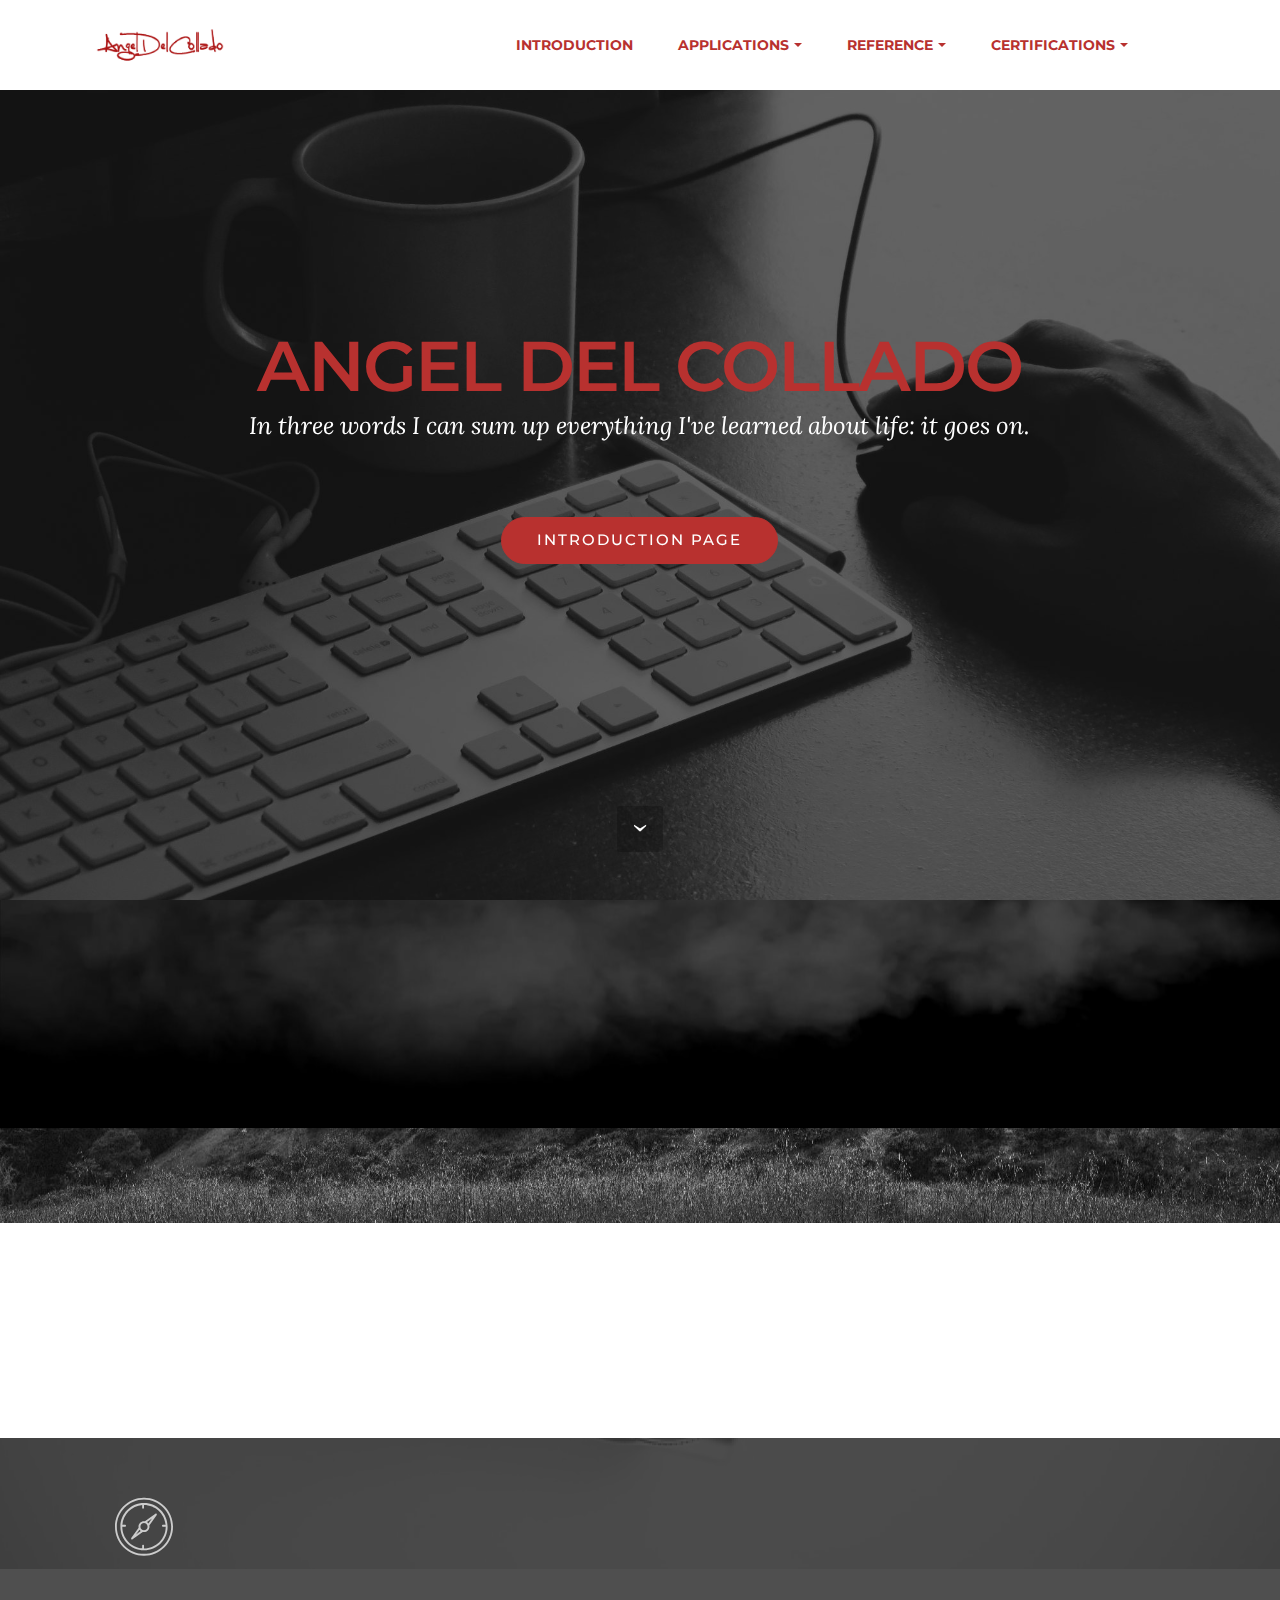
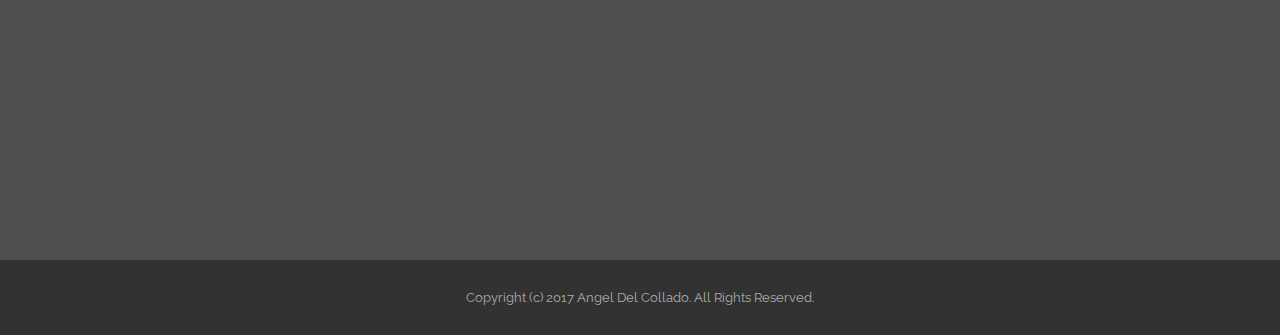
==== commit 24d7ab09: "create github pages" ====
--- a/index.html
+++ b/index.html
@@ -46,7 +46,7 @@
                         <div class="hamburger-icon"></div>
                     </button>
 
-                    <ul class="nav-dropdown collapse pull-xs-right nav navbar-nav navbar-toggleable-sm" id="exCollapsingNavbar"><li class="nav-item"><a class="nav-link link" href="https://mobirise.com/" aria-expanded="false"></a></li><li class="nav-item"><a class="nav-link link" href="page2.html" aria-expanded="false"></a></li><li class="nav-item"><a class="nav-link link" href="page2.html" aria-expanded="false"></a><a class="nav-link link" href="page2.html" aria-expanded="false" style="background-color: rgb(255, 255, 255); display: inline !important;">&nbsp; &nbsp; &nbsp; &nbsp; &nbsp; INTRODUCTION</a><br></li><li class="nav-item dropdown open"><a class="nav-link link dropdown-toggle" href="https://mobirise.com/" data-toggle="dropdown-submenu" aria-expanded="true">APPLICATIONS</a><div class="dropdown-menu"><div class="dropdown"><a class="dropdown-item dropdown-toggle" href="page1.html" aria-expanded="false" data-toggle="dropdown-submenu">Microsoft Suite<br></a><div class="dropdown-menu dropdown-submenu"><div class="dropdown"><a class="dropdown-item dropdown-toggle" href="#" data-toggle="dropdown-submenu" aria-expanded="false">Microsoft Word</a><div class="dropdown-menu dropdown-submenu"><a class="dropdown-item" href="angeldelcollado.github.io/Discuss IT">Discuss It Topic 6</a><a class="dropdown-item" href="page5.html">Microsoft Projects<br></a></div></div></div></div><div class="dropdown open"><a class="dropdown-item dropdown-toggle" href="page1.html" aria-expanded="true" data-toggle="dropdown-submenu">Adobe Suite<br></a><div class="dropdown-menu dropdown-submenu"><a class="dropdown-item" href="page1.html"></a><a class="dropdown-item" href="page3.html">Adobe PhotoShop<br></a><a class="dropdown-item" href="page7.html">Adobe Illustrator<br>Adobe Premire</a><a class="dropdown-item" href="page1.html" style="text-align: left; display: inline !important;"></a><br></div></div></div></li><li class="nav-item dropdown"><a class="nav-link link dropdown-toggle" href="https://mobirise.com/" aria-expanded="false" data-toggle="dropdown-submenu">REFERENCE</a><div class="dropdown-menu"><a class="dropdown-item" href="#">Teacher Recommendation</a><a class="dropdown-item" href="#">Resume</a></div></li><li class="nav-item dropdown"><a class="nav-link link dropdown-toggle" href="https://mobirise.com/" aria-expanded="false" data-toggle="dropdown-submenu">CERTIFICATIONS</a><div class="dropdown-menu"><a class="dropdown-item" href="angeldelcollado.github.io/Certification.pdf" target="_blank">Photoshop&nbsp;<br></a></div></li><li class="nav-item"><a class="nav-link link" href="https://mobirise.com/" aria-expanded="false"></a><a class="nav-link link" href="https://mobirise.com/" aria-expanded="false" style="line-height: 1.5; background-color: rgb(0, 0, 0); display: inline !important;"></a></li></ul>
+                    <ul class="nav-dropdown collapse pull-xs-right nav navbar-nav navbar-toggleable-sm" id="exCollapsingNavbar"><li class="nav-item"><a class="nav-link link" href="https://mobirise.com/" aria-expanded="false"></a></li><li class="nav-item"><a class="nav-link link" href="page2.html" aria-expanded="false"></a></li><li class="nav-item"><a class="nav-link link" href="page2.html" aria-expanded="false"></a><a class="nav-link link" href="page2.html" aria-expanded="false" style="background-color: rgb(255, 255, 255); display: inline !important;">&nbsp; &nbsp; &nbsp; &nbsp; &nbsp;</a><br></li><li class="nav-item"><a class="nav-link link" href="https://mobirise.com/" aria-expanded="true"></a></li><li class="nav-item"><a class="nav-link link" href="https://mobirise.com/" aria-expanded="true"></a></li><li class="nav-item"><a class="nav-link link" href="https://mobirise.com/" aria-expanded="false">INTRODUCTION</a></li><li class="nav-item dropdown open"><a class="nav-link link dropdown-toggle" href="https://mobirise.com/" aria-expanded="true" data-toggle="dropdown-submenu">APPLICATIONS</a><div class="dropdown-menu"><a class="dropdown-item" href="#">ADOBE PHOTOSHOP<br></a><a class="dropdown-item" href="#">ADOBE ILLUSTRATOR<br></a><div class="dropdown open"><a class="dropdown-item dropdown-toggle" href="#" data-toggle="dropdown-submenu" aria-expanded="false">ADOBE PREMIERE<br></a><div class="dropdown-menu dropdown-submenu"><a class="dropdown-item" href="https://www.youtube.com/watch?v=xnJs4-MMJdQ&amp;t=2s">A THOUSAND MILLION REASONS<br></a><a class="dropdown-item" href="https://www.youtube.com/watch?v=hCReww3g4no">IMAGION DRAGONS<br></a></div></div></div></li><li class="nav-item dropdown"><a class="nav-link link dropdown-toggle" href="https://mobirise.com/" aria-expanded="false" data-toggle="dropdown-submenu">REFERENCE</a><div class="dropdown-menu"><a class="dropdown-item" href="#">Teacher Recommendation</a><a class="dropdown-item" href="#">Resume</a></div></li><li class="nav-item dropdown"><a class="nav-link link dropdown-toggle" href="https://mobirise.com/" aria-expanded="false" data-toggle="dropdown-submenu">CERTIFICATIONS</a><div class="dropdown-menu"><a class="dropdown-item" href="angeldelcollado.github.io/Certification.pdf" target="_blank">Photoshop&nbsp;<br></a></div></li><li class="nav-item"><a class="nav-link link" href="https://mobirise.com/" aria-expanded="false"></a><a class="nav-link link" href="https://mobirise.com/" aria-expanded="false" style="line-height: 1.5; background-color: rgb(0, 0, 0); display: inline !important;"></a></li></ul>
                     <button hidden="" class="navbar-toggler navbar-close" type="button" data-toggle="collapse" data-target="#exCollapsingNavbar">
                         <div class="close-icon"></div>
                     </button>
@@ -107,7 +107,7 @@
 
 
               <div class="mbr-table-cell mbr-left-padding-md-up mbr-valign-top col-md-7 image-size" style="width: 21%;">
-                  <div class="mbr-figure"><a href="https://www.youtube.com/watch?v=8VKa43VJpnc&amp;t=30s" class="socicon socicon-youtube mbr-iconfont mbr-iconfont-msg-box5" style="font-size: 150px; color: rgb(184, 49, 47);"></a></div>
+                  <div class="mbr-figure"><a href="https://youtu.be/xnJs4-MMJdQ" class="socicon socicon-youtube mbr-iconfont mbr-iconfont-msg-box5" style="font-size: 150px; color: rgb(184, 49, 47);"></a></div>
               </div>
 
             </div>
@@ -173,7 +173,7 @@
 
                 <form action="https://mobirise.com/" method="post" data-form-title="MESSAGE">
 
-                    <input type="hidden" value="mHX4z2yODLI5mZDv2E3OcP6Drmv+aD1fj45173u0SqJWZKL1c+9Vcdfx6ThFofT8SwWSdJVi8n3qnXyusN1Q4xUqQxNzVMJfmr/3x2dTR7VzQKIrvp4A6QRHaxLmx3J3" data-form-email="true">
+                    <input type="hidden" value="3XQvBOgTVBEDAmoC25zXNF6OnK6rKWQxrnlD9wXYGsKqkxZvDuhlBMAHFDkzfRIB6QfhshZ6a5Ds9B1N06lcigs0W9A0nrnqWuiKE2hzFa9D58RlUeSbCEv4AD0zwGul" data-form-email="true">
 
                     
 
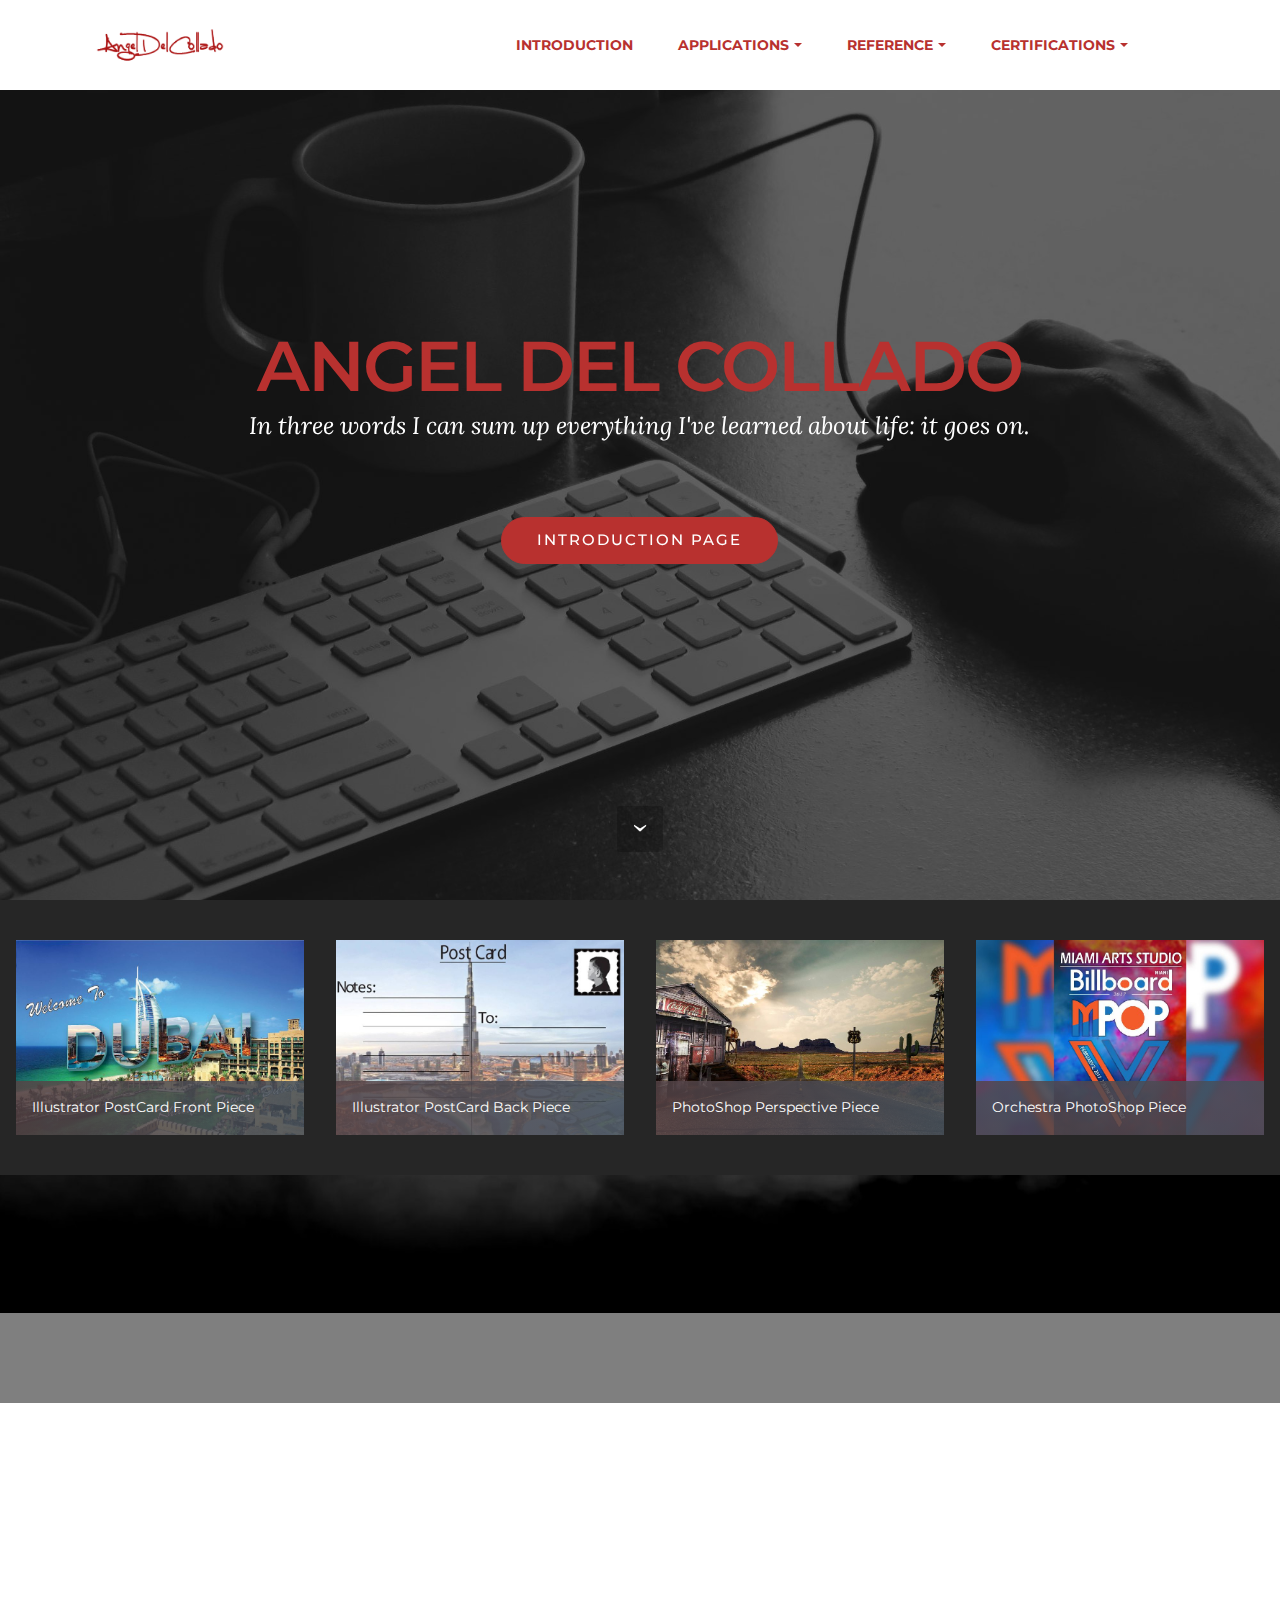
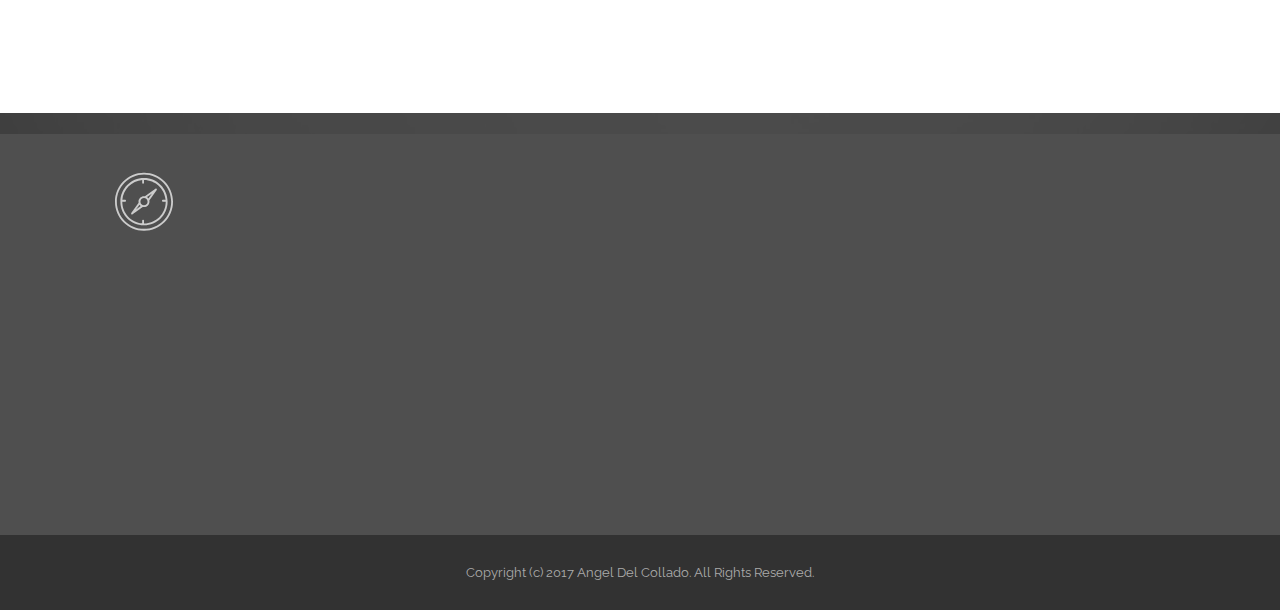
==== commit fe645274: "create github pages" ====
--- a/index.html
+++ b/index.html
@@ -20,6 +20,7 @@
   <link rel="stylesheet" href="assets/animate.css/animate.min.css">
   <link rel="stylesheet" href="assets/socicon/css/styles.css">
   <link rel="stylesheet" href="assets/theme/css/style.css">
+  <link rel="stylesheet" href="assets/mobirise-gallery/style.css">
   <link rel="stylesheet" href="assets/mobirise/css/mbr-additional.css" type="text/css">
   
   
@@ -46,7 +47,7 @@
                         <div class="hamburger-icon"></div>
                     </button>
 
-                    <ul class="nav-dropdown collapse pull-xs-right nav navbar-nav navbar-toggleable-sm" id="exCollapsingNavbar"><li class="nav-item"><a class="nav-link link" href="https://mobirise.com/" aria-expanded="false"></a></li><li class="nav-item"><a class="nav-link link" href="page2.html" aria-expanded="false"></a></li><li class="nav-item"><a class="nav-link link" href="page2.html" aria-expanded="false"></a><a class="nav-link link" href="page2.html" aria-expanded="false" style="background-color: rgb(255, 255, 255); display: inline !important;">&nbsp; &nbsp; &nbsp; &nbsp; &nbsp;</a><br></li><li class="nav-item"><a class="nav-link link" href="https://mobirise.com/" aria-expanded="true"></a></li><li class="nav-item"><a class="nav-link link" href="https://mobirise.com/" aria-expanded="true"></a></li><li class="nav-item"><a class="nav-link link" href="https://mobirise.com/" aria-expanded="false">INTRODUCTION</a></li><li class="nav-item dropdown open"><a class="nav-link link dropdown-toggle" href="https://mobirise.com/" aria-expanded="true" data-toggle="dropdown-submenu">APPLICATIONS</a><div class="dropdown-menu"><a class="dropdown-item" href="#">ADOBE PHOTOSHOP<br></a><a class="dropdown-item" href="#">ADOBE ILLUSTRATOR<br></a><div class="dropdown open"><a class="dropdown-item dropdown-toggle" href="#" data-toggle="dropdown-submenu" aria-expanded="false">ADOBE PREMIERE<br></a><div class="dropdown-menu dropdown-submenu"><a class="dropdown-item" href="https://www.youtube.com/watch?v=xnJs4-MMJdQ&amp;t=2s">A THOUSAND MILLION REASONS<br></a><a class="dropdown-item" href="https://www.youtube.com/watch?v=hCReww3g4no">IMAGION DRAGONS<br></a></div></div></div></li><li class="nav-item dropdown"><a class="nav-link link dropdown-toggle" href="https://mobirise.com/" aria-expanded="false" data-toggle="dropdown-submenu">REFERENCE</a><div class="dropdown-menu"><a class="dropdown-item" href="#">Teacher Recommendation</a><a class="dropdown-item" href="#">Resume</a></div></li><li class="nav-item dropdown"><a class="nav-link link dropdown-toggle" href="https://mobirise.com/" aria-expanded="false" data-toggle="dropdown-submenu">CERTIFICATIONS</a><div class="dropdown-menu"><a class="dropdown-item" href="angeldelcollado.github.io/Certification.pdf" target="_blank">Photoshop&nbsp;<br></a></div></li><li class="nav-item"><a class="nav-link link" href="https://mobirise.com/" aria-expanded="false"></a><a class="nav-link link" href="https://mobirise.com/" aria-expanded="false" style="line-height: 1.5; background-color: rgb(0, 0, 0); display: inline !important;"></a></li></ul>
+                    <ul class="nav-dropdown collapse pull-xs-right nav navbar-nav navbar-toggleable-sm" id="exCollapsingNavbar"><li class="nav-item"><a class="nav-link link" href="https://mobirise.com/" aria-expanded="false"></a></li><li class="nav-item"><a class="nav-link link" href="page2.html" aria-expanded="false"></a></li><li class="nav-item"><a class="nav-link link" href="page2.html" aria-expanded="false"></a><a class="nav-link link" href="page2.html" aria-expanded="false" style="background-color: rgb(255, 255, 255); display: inline !important;">&nbsp; &nbsp; &nbsp; &nbsp; &nbsp;</a><br></li><li class="nav-item"><a class="nav-link link" href="https://mobirise.com/" aria-expanded="false"></a></li><li class="nav-item"><a class="nav-link link" href="https://mobirise.com/" aria-expanded="false"></a></li><li class="nav-item"><a class="nav-link link" href="https://mobirise.com/" aria-expanded="false">INTRODUCTION</a></li><li class="nav-item dropdown open"><a class="nav-link link dropdown-toggle" href="https://mobirise.com/" aria-expanded="true" data-toggle="dropdown-submenu">APPLICATIONS</a><div class="dropdown-menu"><a class="dropdown-item" href="#">ADOBE PHOTOSHOP<br></a><a class="dropdown-item" href="#">ADOBE ILLUSTRATOR<br></a><div class="dropdown open"><a class="dropdown-item dropdown-toggle" href="#" data-toggle="dropdown-submenu" aria-expanded="true">ADOBE PREMIERE<br></a><div class="dropdown-menu dropdown-submenu"><a class="dropdown-item" href="https://www.youtube.com/watch?v=xnJs4-MMJdQ&amp;t=2s">A THOUSAND MILLION REASONS<br></a><a class="dropdown-item" href="https://www.youtube.com/watch?v=hCReww3g4no">IMAGINE DRAGONS<br></a></div></div></div></li><li class="nav-item dropdown"><a class="nav-link link dropdown-toggle" href="https://mobirise.com/" aria-expanded="false" data-toggle="dropdown-submenu">REFERENCE</a><div class="dropdown-menu"><a class="dropdown-item" href="#">Teacher Recommendation</a><a class="dropdown-item" href="#">Resume</a></div></li><li class="nav-item dropdown"><a class="nav-link link dropdown-toggle" href="https://mobirise.com/" aria-expanded="false" data-toggle="dropdown-submenu">CERTIFICATIONS</a><div class="dropdown-menu"><a class="dropdown-item" href="angeldelcollado.github.io/Certification.pdf" target="_blank">Photoshop&nbsp;<br></a></div></li><li class="nav-item"><a class="nav-link link" href="https://mobirise.com/" aria-expanded="false"></a><a class="nav-link link" href="https://mobirise.com/" aria-expanded="false" style="line-height: 1.5; background-color: rgb(0, 0, 0); display: inline !important;"></a></li></ul>
                     <button hidden="" class="navbar-toggler navbar-close" type="button" data-toggle="collapse" data-target="#exCollapsingNavbar">
                         <div class="close-icon"></div>
                     </button>
@@ -59,7 +60,7 @@
 
 </section>
 
-<section class="engine"><a rel="external" href="https://mobirise.com">https://mobirise.com/</a></section><section class="mbr-section mbr-section-hero mbr-section-full mbr-parallax-background mbr-section-with-arrow mbr-after-navbar" id="header1-v" style="background-image: url(assets/images/fotka-2000x1500-4.jpg);">
+<section class="engine"><a rel="external" href="https://mobirise.com">mobirise.com</a></section><section class="mbr-section mbr-section-hero mbr-section-full mbr-parallax-background mbr-section-with-arrow mbr-after-navbar" id="header1-v" style="background-image: url(assets/images/fotka-2000x1500-4.jpg);">
 
     <div class="mbr-overlay" style="opacity: 0.6; background-color: rgb(0, 0, 0);"></div>
 
@@ -77,8 +78,102 @@
         </div>
     </div>
 
-    <div class="mbr-arrow mbr-arrow-floating" aria-hidden="true"><a href="#msg-box6-2d"><i class="mbr-arrow-icon"></i></a></div>
-
+    <div class="mbr-arrow mbr-arrow-floating" aria-hidden="true"><a href="#gallery2-2e"><i class="mbr-arrow-icon"></i></a></div>
+
+</section>
+
+<section class="mbr-gallery mbr-section mbr-section-nopadding mbr-slider-carousel" id="gallery2-2e" data-filter="false" style="background-color: rgb(38, 38, 38); padding-top: 1.5rem; padding-bottom: 1.5rem;">
+    <!-- Filter -->
+    
+
+    <!-- Gallery -->
+    <div class="mbr-gallery-row">
+        <div class=" mbr-gallery-layout-default">
+            <div>
+                <div>
+                    <div class="mbr-gallery-item mbr-gallery-item__mobirise3 mbr-gallery-item--p1" data-tags="Awesome" data-video-url="false">
+                        <div href="#lb-gallery2-2e" data-slide-to="0" data-toggle="modal">
+                            
+                            
+
+                            <img alt="" src="assets/images/untitled-2000x1353-800x541.jpg">
+                            
+                            <span class="icon-focus"></span>
+                            <span class="mbr-gallery-title">Illustrator PostCard Front Piece</span>
+                        </div>
+                    </div><div class="mbr-gallery-item mbr-gallery-item__mobirise3 mbr-gallery-item--p1" data-tags="Beautiful" data-video-url="false">
+                        <div href="#lb-gallery2-2e" data-slide-to="1" data-toggle="modal">
+                            
+                            
+
+                            <img alt="" src="assets/images/untitled-1-2000x1353-800x541.jpg">
+                            
+                            <span class="icon-focus"></span>
+                            <span class="mbr-gallery-title">Illustrator PostCard Back Piece</span>
+                        </div>
+                    </div><div class="mbr-gallery-item mbr-gallery-item__mobirise3 mbr-gallery-item--p1" data-tags="Responsive" data-video-url="false">
+                        <div href="#lb-gallery2-2e" data-slide-to="2" data-toggle="modal">
+                            
+                            
+
+                            <img alt="" src="assets/images/image-1-2000x1353-800x541.jpg">
+                            
+                            <span class="icon-focus"></span>
+                            <span class="mbr-gallery-title">PhotoShop Perspective Piece</span>
+                        </div>
+                    </div><div class="mbr-gallery-item mbr-gallery-item__mobirise3 mbr-gallery-item--p1" data-tags="Animated" data-video-url="false">
+                        <div href="#lb-gallery2-2e" data-slide-to="3" data-toggle="modal">
+                            
+                            
+
+                            <img alt="" src="assets/images/untitled-2-2000x1353-800x541.jpg">
+                            
+                            <span class="icon-focus"></span>
+                            <span class="mbr-gallery-title">Orchestra PhotoShop&nbsp;Piece</span>
+                        </div>
+                    </div>
+                </div>
+            </div>
+            <div class="clearfix"></div>
+        </div>
+    </div>
+
+    <!-- Lightbox -->
+    <div data-app-prevent-settings="" class="mbr-slider modal fade carousel slide" tabindex="-1" data-keyboard="true" data-interval="false" id="lb-gallery2-2e">
+        <div class="modal-dialog">
+            <div class="modal-content">
+                <div class="modal-body">
+                    <ol class="carousel-indicators">
+                        <li data-app-prevent-settings="" data-target="#lb-gallery2-2e" data-slide-to="0"></li><li data-app-prevent-settings="" data-target="#lb-gallery2-2e" data-slide-to="1"></li><li data-app-prevent-settings="" data-target="#lb-gallery2-2e" data-slide-to="2"></li><li data-app-prevent-settings="" data-target="#lb-gallery2-2e" class=" active" data-slide-to="3"></li>
+                    </ol>
+                    <div class="carousel-inner">
+                        <div class="carousel-item">
+                            <img alt="" src="assets/images/untitled-2000x1353.jpg">
+                        </div><div class="carousel-item">
+                            <img alt="" src="assets/images/untitled-1-2000x1353.jpg">
+                        </div><div class="carousel-item">
+                            <img alt="" src="assets/images/image-1-2000x1353.jpg">
+                        </div><div class="carousel-item active">
+                            <img alt="" src="assets/images/untitled-2-2000x1353.jpg">
+                        </div>
+                    </div>
+                    <a class="left carousel-control" role="button" data-slide="prev" href="#lb-gallery2-2e">
+                        <span class="icon-prev" aria-hidden="true"></span>
+                        <span class="sr-only">Previous</span>
+                    </a>
+                    <a class="right carousel-control" role="button" data-slide="next" href="#lb-gallery2-2e">
+                        <span class="icon-next" aria-hidden="true"></span>
+                        <span class="sr-only">Next</span>
+                    </a>
+
+                    <a class="close" href="#" role="button" data-dismiss="modal">
+                        <span aria-hidden="true">×</span>
+                        <span class="sr-only">Close</span>
+                    </a>
+                </div>
+            </div>
+        </div>
+    </div>
 </section>
 
 <section class="mbr-section mbr-parallax-background" id="msg-box6-2d" style="background-image: url(assets/images/maxresdefault-2000x1125-2.jpg); padding-top: 0px; padding-bottom: 0px;">
@@ -173,7 +268,7 @@
 
                 <form action="https://mobirise.com/" method="post" data-form-title="MESSAGE">
 
-                    <input type="hidden" value="3XQvBOgTVBEDAmoC25zXNF6OnK6rKWQxrnlD9wXYGsKqkxZvDuhlBMAHFDkzfRIB6QfhshZ6a5Ds9B1N06lcigs0W9A0nrnqWuiKE2hzFa9D58RlUeSbCEv4AD0zwGul" data-form-email="true">
+                    <input type="hidden" value="3CVnmlpTK6uCrAIbidol+Dbqa1eDCZVn0T8yaMrQRYDpFv3FNGv2v56jRprB6nskCV9WEUgiTszgHt0yo0DTj6wmadkvklWNNJDuUxcfZp2sJlMipe4EXQdoAJTd/P5O" data-form-email="true">
 
                     
 
@@ -213,7 +308,12 @@
   <script src="assets/touchSwipe/jquery.touchSwipe.min.js"></script>
   <script src="assets/viewportChecker/jquery.viewportchecker.js"></script>
   <script src="assets/jarallax/jarallax.js"></script>
+  <script src="assets/masonry/masonry.pkgd.min.js"></script>
+  <script src="assets/imagesloaded/imagesloaded.pkgd.min.js"></script>
+  <script src="assets/bootstrap-carousel-swipe/bootstrap-carousel-swipe.js"></script>
   <script src="assets/theme/js/script.js"></script>
+  <script src="assets/mobirise-gallery/player.min.js"></script>
+  <script src="assets/mobirise-gallery/script.js"></script>
   <script src="assets/formoid/formoid.min.js"></script>
   
   
--- a/assets/mobirise-gallery/style.css
+++ b/assets/mobirise-gallery/style.css
@@ -0,0 +1,213 @@
+.mbr-gallery .icon {
+  z-index: 100 !important;
+}
+
+.mbr-gallery .mbr-gallery-item>div:hover .icon-video,
+.mbr-gallery .mbr-gallery-item>div:hover .icon-focus {
+  opacity: 1;
+}
+
+.mbr-gallery .icon-video {
+  color: white;
+  opacity: 0;
+  position: absolute;
+  top: calc(50% - 24px);
+  left: calc(50% - 27px);
+  font-size: 3rem;
+  transition: .2s opacity ease-in-out;
+  z-index: 5;
+}
+
+.mbr-gallery .icon-video::before {
+  color: white;
+  content: "\e011";
+  position: absolute;
+}
+
+.mbr-gallery .icon-focus {
+  color: white;
+  opacity: 0;
+  position: absolute;
+  top: calc(50% - 24px);
+  left: calc(50% - 32px);
+  font-size: 3rem !important;
+  transition: .2s opacity ease-in-out;
+  z-index: 5;
+  font-family: 'et-line' !important;
+}
+
+.mbr-gallery .icon-focus::before {
+  content: '\e01b';
+  color: white;
+  position: absolute;
+}
+
+.mbr-gallery .mbr-gallery-item {
+  cursor: pointer;
+}
+
+.mbr-gallery .item-overlay {
+  position: absolute;
+  width: 60px;
+  font-size: 60px;
+  z-index: 10;
+  height: 60px;
+  top: calc(50% - 30px);
+  left: calc(50% - 30px);
+  cursor: pointer;
+  z-index: 5;
+}
+
+.mbr-gallery .mbr-gallery-item> div::before {
+  content: "";
+  position: absolute;
+  left: 0;
+  top: 0;
+  width: 100%;
+  height: 100%;
+  background: -webkit-linear-gradient(left, #554346, #45505b) !important;
+  background: -moz-linear-gradient(left, #554346, #45505b) !important;
+  background: -o-linear-gradient(left, #554346, #45505b) !important;
+  background: -ms-linear-gradient(left, #554346, #45505b) !important;
+  background: linear-gradient(left, #554346, #45505b) !important;
+  opacity: 0;
+  -webkit-transition: .2s opacity ease-in-out;
+  transition: .2s opacity ease-in-out;
+}
+
+.mbr-gallery .mbr-gallery-item:hover> div::before {
+  opacity: 0.5;
+}
+
+.mbr-gallery-row {
+  padding-left: 0px;
+  padding-right: 0px;
+}
+
+.mbr-gallery-item__hided {
+  position: absolute !important;
+  width: 0px !important;
+  height: 0px;
+  left: 0 !important;
+  padding: 0 !important;
+}
+
+.mbr-gallery-item__hided img {
+  display: none;
+}
+
+.mbr-gallery-item__hided span {
+  display: none;
+}
+
+.mbr-gallery-filter {
+  padding-top: 30px;
+  padding-bottom: 30px;
+  text-align: center;
+}
+.mbr-gallery-filter.gallery-filter__bg li{
+ color: white;
+}
+.mbr-gallery-filter.gallery-filter__bg .active{
+  color:black;
+  background-color: white;
+}
+
+.mbr-gallery-filter ul {
+  padding-left: 0px;
+  display: inline-block;
+  list-style: none;
+  margin-bottom: 0px;
+}
+
+.mbr-gallery-filter li {
+  font-size: 16px;
+  font-family: 'Raleway';
+  cursor: pointer;
+  color: #242424;
+  display: inline-block;
+  padding: 9px 30px 9px 30px;
+  border: 1px solid #e6e6e6;
+  transition: all 0.3s ease-out;
+}
+
+.mbr-gallery-filter li:hover {
+  background-color: #333333;
+  color: #c39f76;
+}
+
+.mbr-gallery-filter li.active {
+  color: white;
+  background-color: #333333;
+}
+
+.mbr-gallery-filter li.active:hover {
+  color: white;
+  background-color: #333333;
+}
+
+.mbr-gallery-item> div {
+  position: relative;
+}
+
+.mbr-gallery-item--p1 {
+  padding: 1rem;
+}
+
+.mbr-gallery-item--p2 {
+  padding: 2rem;
+}
+
+.mbr-gallery-item--p3 {
+  padding: 3rem;
+}
+
+.mbr-gallery-item--p4 {
+  padding: 4rem;
+}
+
+.mbr-gallery-item--p5 {
+  padding: 5rem;
+}
+
+.mbr-gallery-item--p6 {
+  padding: 6rem;
+}
+.mbr-gallery .mbr-gallery-item--p6, .mbr-gallery .mbr-gallery-item--p5,.mbr-gallery .mbr-gallery-item--p4{
+    width:50%;
+}
+@media(max-width:992px){
+     .mbr-gallery-item--p1 {
+    padding: 1rem;
+  }
+  .mbr-gallery-item--p2 {
+    padding: 2rem;
+  }
+  .mbr-gallery-item--p3 {
+    padding: 3rem;
+  }
+  .mbr-gallery-item--p4 {
+    padding: 3rem;
+  }
+  .mbr-gallery-item--p5 {
+    padding: 3rem;
+  }
+  .mbr-gallery-item--p6 {
+    padding: 3rem;
+  }
+}
+.video-container .mbr-background-video iframe {
+  width:100%;
+  height:100%;
+}
+@media(max-width:992px) and (min-width:400px) {
+
+  .mbr-gallery .mbr-gallery-item--p6, .mbr-gallery .mbr-gallery-item--p5, .mbr-gallery .mbr-gallery-item--p4, .mbr-gallery .mbr-gallery-item--p3, .mbr-gallery .mbr-gallery-item--p2 {
+    width: 50%;
+  }
+}
+@media(max-width:400px){
+    .mbr-gallery .mbr-gallery-item--p6, .mbr-gallery .mbr-gallery-item--p5, .mbr-gallery .mbr-gallery-item--p4, .mbr-gallery-item--p3{
+    width:100%;
+}
+}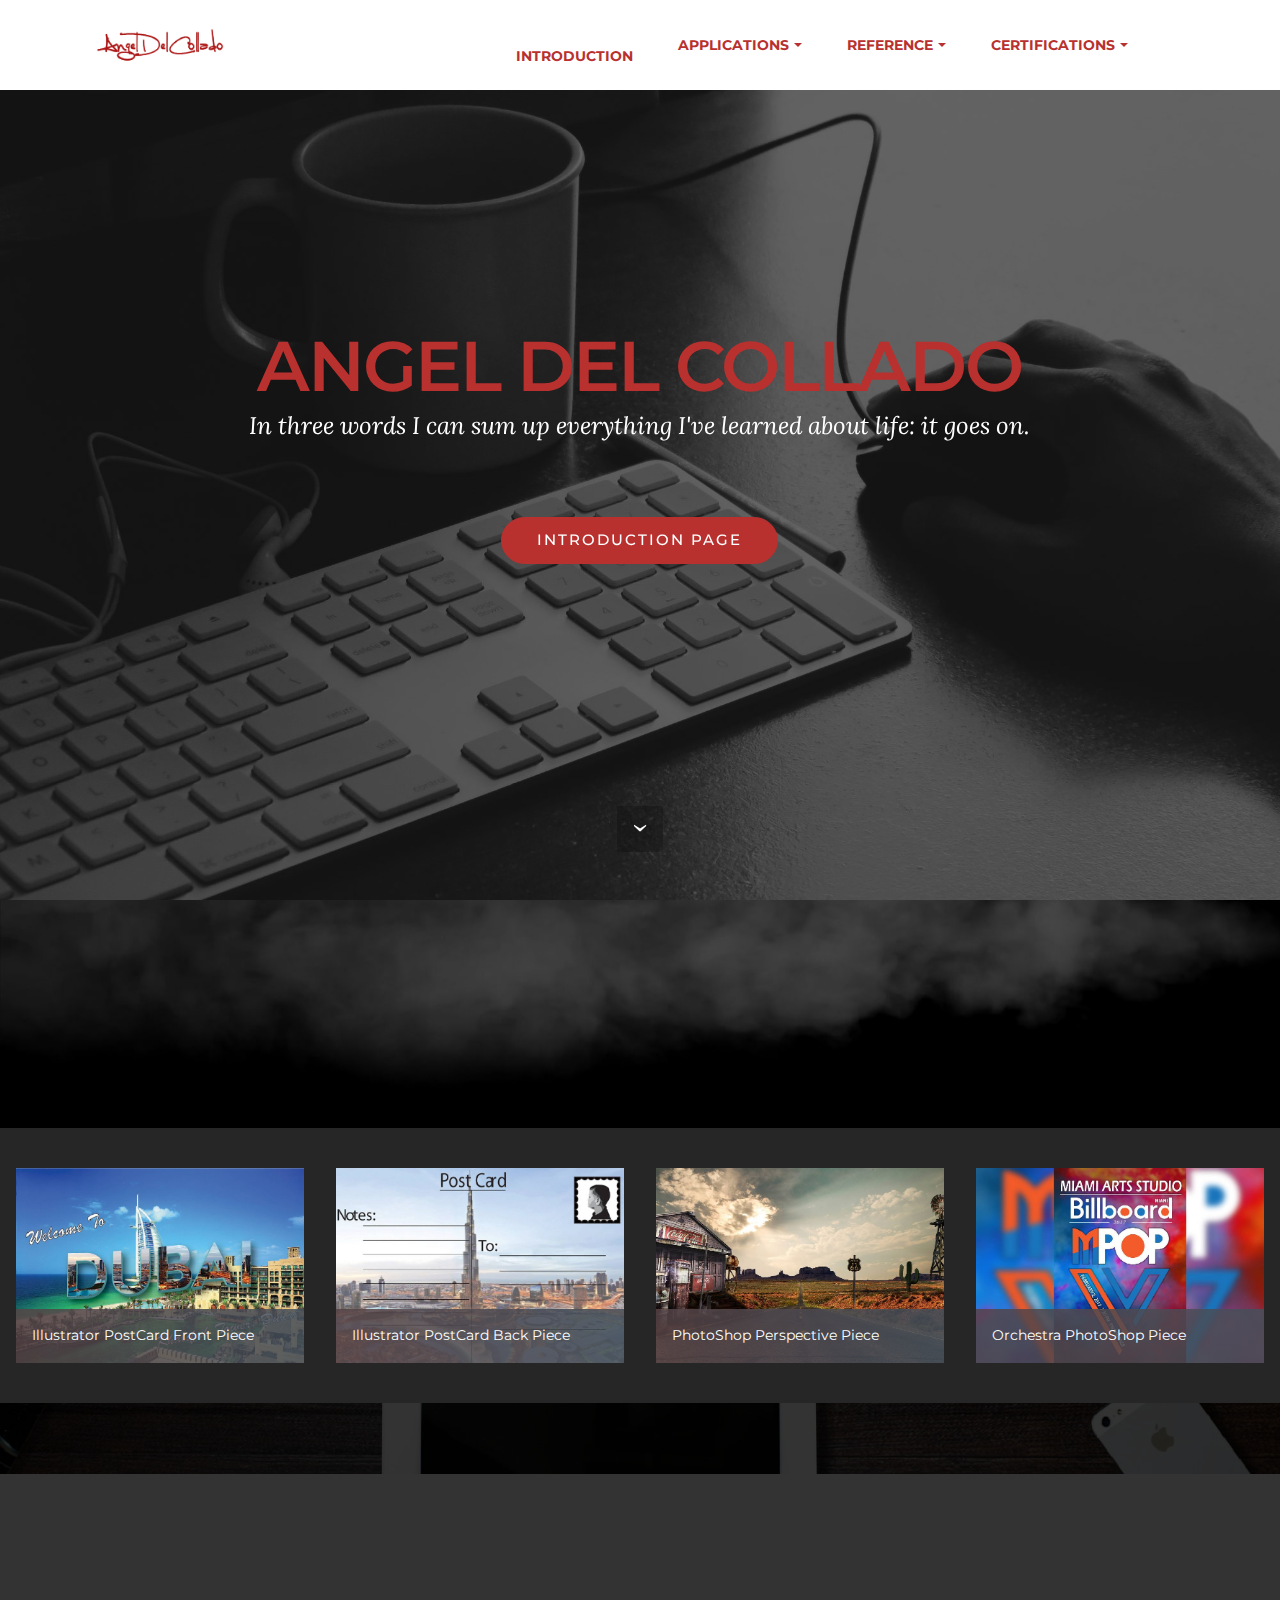
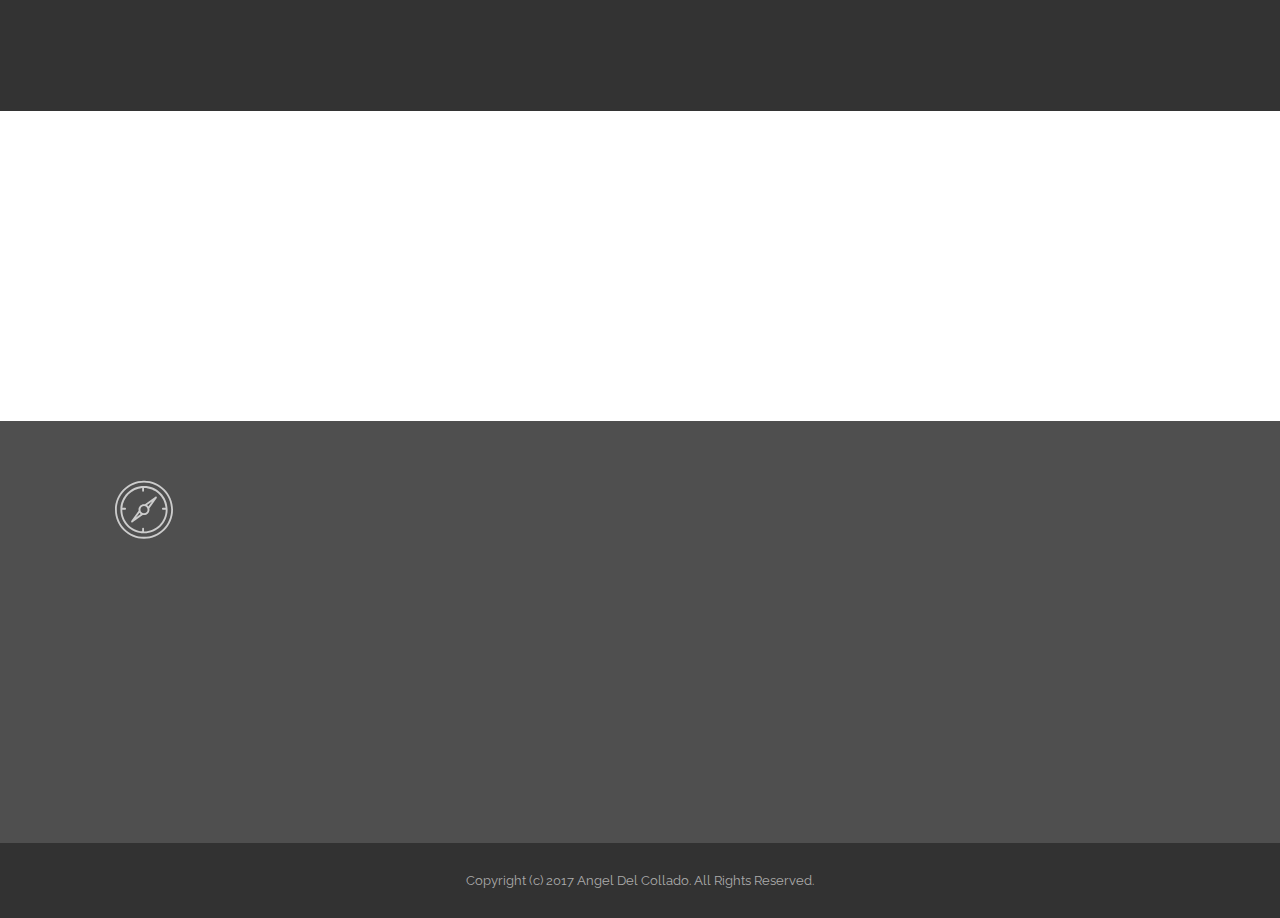
==== commit 9003d953: "create github pages" ====
--- a/index.html
+++ b/index.html
@@ -47,7 +47,7 @@
                         <div class="hamburger-icon"></div>
                     </button>
 
-                    <ul class="nav-dropdown collapse pull-xs-right nav navbar-nav navbar-toggleable-sm" id="exCollapsingNavbar"><li class="nav-item"><a class="nav-link link" href="https://mobirise.com/" aria-expanded="false"></a></li><li class="nav-item"><a class="nav-link link" href="page2.html" aria-expanded="false"></a></li><li class="nav-item"><a class="nav-link link" href="page2.html" aria-expanded="false"></a><a class="nav-link link" href="page2.html" aria-expanded="false" style="background-color: rgb(255, 255, 255); display: inline !important;">&nbsp; &nbsp; &nbsp; &nbsp; &nbsp;</a><br></li><li class="nav-item"><a class="nav-link link" href="https://mobirise.com/" aria-expanded="false"></a></li><li class="nav-item"><a class="nav-link link" href="https://mobirise.com/" aria-expanded="false"></a></li><li class="nav-item"><a class="nav-link link" href="https://mobirise.com/" aria-expanded="false">INTRODUCTION</a></li><li class="nav-item dropdown open"><a class="nav-link link dropdown-toggle" href="https://mobirise.com/" aria-expanded="true" data-toggle="dropdown-submenu">APPLICATIONS</a><div class="dropdown-menu"><a class="dropdown-item" href="#">ADOBE PHOTOSHOP<br></a><a class="dropdown-item" href="#">ADOBE ILLUSTRATOR<br></a><div class="dropdown open"><a class="dropdown-item dropdown-toggle" href="#" data-toggle="dropdown-submenu" aria-expanded="true">ADOBE PREMIERE<br></a><div class="dropdown-menu dropdown-submenu"><a class="dropdown-item" href="https://www.youtube.com/watch?v=xnJs4-MMJdQ&amp;t=2s">A THOUSAND MILLION REASONS<br></a><a class="dropdown-item" href="https://www.youtube.com/watch?v=hCReww3g4no">IMAGINE DRAGONS<br></a></div></div></div></li><li class="nav-item dropdown"><a class="nav-link link dropdown-toggle" href="https://mobirise.com/" aria-expanded="false" data-toggle="dropdown-submenu">REFERENCE</a><div class="dropdown-menu"><a class="dropdown-item" href="#">Teacher Recommendation</a><a class="dropdown-item" href="#">Resume</a></div></li><li class="nav-item dropdown"><a class="nav-link link dropdown-toggle" href="https://mobirise.com/" aria-expanded="false" data-toggle="dropdown-submenu">CERTIFICATIONS</a><div class="dropdown-menu"><a class="dropdown-item" href="angeldelcollado.github.io/Certification.pdf" target="_blank">Photoshop&nbsp;<br></a></div></li><li class="nav-item"><a class="nav-link link" href="https://mobirise.com/" aria-expanded="false"></a><a class="nav-link link" href="https://mobirise.com/" aria-expanded="false" style="line-height: 1.5; background-color: rgb(0, 0, 0); display: inline !important;"></a></li></ul>
+                    <ul class="nav-dropdown collapse pull-xs-right nav navbar-nav navbar-toggleable-sm" id="exCollapsingNavbar"><li class="nav-item"><a class="nav-link link" href="https://mobirise.com/" aria-expanded="false"></a></li><li class="nav-item"><a class="nav-link link" href="page2.html" aria-expanded="false"></a></li><li class="nav-item"><a class="nav-link link" href="page2.html" aria-expanded="false"></a><a class="nav-link link" href="page2.html" aria-expanded="false" style="background-color: rgb(255, 255, 255); display: inline !important;">&nbsp; &nbsp; &nbsp; &nbsp; &nbsp; INTRODUCTION</a><br></li><li class="nav-item dropdown"><a class="nav-link link dropdown-toggle" href="https://mobirise.com/" data-toggle="dropdown-submenu" aria-expanded="false">APPLICATIONS</a><div class="dropdown-menu"><div class="dropdown"><a class="dropdown-item dropdown-toggle" href="page1.html" aria-expanded="false" data-toggle="dropdown-submenu">Adobe Suite<br></a><div class="dropdown-menu dropdown-submenu"><a class="dropdown-item" href="page1.html"></a><a class="dropdown-item" href="page3.html">Adobe PhotoShop<br></a><a class="dropdown-item" href="page4.html">Adobe Illustrator<br></a><a class="dropdown-item" href="page1.html" style="text-align: left; display: inline !important;"></a><br></div></div><div class="dropdown"><a class="dropdown-item dropdown-toggle" href="page1.html" aria-expanded="false" data-toggle="dropdown-submenu">Microsoft Suite<br></a><div class="dropdown-menu dropdown-submenu"><div class="dropdown"><a class="dropdown-item dropdown-toggle" href="#" data-toggle="dropdown-submenu" aria-expanded="false">Microsoft Word</a><div class="dropdown-menu dropdown-submenu"><a class="dropdown-item" href="angeldelcollado.github.io/Discuss IT">Discuss It Topic 6</a><a class="dropdown-item" href="page5.html">Microsoft Projects<br></a></div></div></div></div></div></li><li class="nav-item dropdown"><a class="nav-link link dropdown-toggle" href="https://mobirise.com/" aria-expanded="false" data-toggle="dropdown-submenu">REFERENCE</a><div class="dropdown-menu"><a class="dropdown-item" href="#">Teacher Recommendation</a><a class="dropdown-item" href="#">Resume</a></div></li><li class="nav-item dropdown"><a class="nav-link link dropdown-toggle" href="https://mobirise.com/" aria-expanded="false" data-toggle="dropdown-submenu">CERTIFICATIONS</a><div class="dropdown-menu"><a class="dropdown-item" href="angeldelcollado.github.io/Certification.pdf" target="_blank">Photoshop&nbsp;<br></a></div></li><li class="nav-item"><a class="nav-link link" href="https://mobirise.com/" aria-expanded="false"></a><a class="nav-link link" href="https://mobirise.com/" aria-expanded="false" style="line-height: 1.5; background-color: rgb(0, 0, 0); display: inline !important;"></a></li></ul>
                     <button hidden="" class="navbar-toggler navbar-close" type="button" data-toggle="collapse" data-target="#exCollapsingNavbar">
                         <div class="close-icon"></div>
                     </button>
@@ -60,7 +60,7 @@
 
 </section>
 
-<section class="engine"><a rel="external" href="https://mobirise.com">mobirise.com</a></section><section class="mbr-section mbr-section-hero mbr-section-full mbr-parallax-background mbr-section-with-arrow mbr-after-navbar" id="header1-v" style="background-image: url(assets/images/fotka-2000x1500-4.jpg);">
+<section class="engine"><a rel="external" href="https://mobirise.com">Mobirise Web Page Generator</a></section><section class="mbr-section mbr-section-hero mbr-section-full mbr-parallax-background mbr-section-with-arrow mbr-after-navbar" id="header1-v" style="background-image: url(assets/images/fotka-2000x1500-4.jpg);">
 
     <div class="mbr-overlay" style="opacity: 0.6; background-color: rgb(0, 0, 0);"></div>
 
@@ -78,11 +78,42 @@
         </div>
     </div>
 
-    <div class="mbr-arrow mbr-arrow-floating" aria-hidden="true"><a href="#gallery2-2e"><i class="mbr-arrow-icon"></i></a></div>
-
-</section>
-
-<section class="mbr-gallery mbr-section mbr-section-nopadding mbr-slider-carousel" id="gallery2-2e" data-filter="false" style="background-color: rgb(38, 38, 38); padding-top: 1.5rem; padding-bottom: 1.5rem;">
+    <div class="mbr-arrow mbr-arrow-floating" aria-hidden="true"><a href="#msg-box6-2c"><i class="mbr-arrow-icon"></i></a></div>
+
+</section>
+
+<section class="mbr-section mbr-parallax-background" id="msg-box6-2c" style="background-image: url(assets/images/maxresdefault-1-2000x1125.jpg); padding-top: 0px; padding-bottom: 0px;">
+
+    <div class="mbr-overlay" style="opacity: 0.5; background-color: rgb(0, 0, 0);">
+    </div>
+    <div class="container">
+        <div class="row">
+            <div class="mbr-table-md-up">
+
+              
+
+              <div class="mbr-table-cell col-md-5 text-xs-center text-md-right content-size">
+                  <h3 class="mbr-section-title display-2">A Thousand Million Reasons</h3>
+                  
+
+                  
+              </div>
+
+
+              
+
+
+              <div class="mbr-table-cell mbr-left-padding-md-up mbr-valign-top col-md-7 image-size" style="width: 27%;">
+                  <div class="mbr-figure"><a href="https://www.youtube.com/watch?v=8VKa43VJpnc&amp;t=30s" class="socicon socicon-youtube mbr-iconfont mbr-iconfont-msg-box5" style="font-size: 150px; color: rgb(184, 49, 47);"></a></div>
+              </div>
+
+            </div>
+        </div>
+    </div>
+
+</section>
+
+<section class="mbr-gallery mbr-section mbr-section-nopadding mbr-slider-carousel" id="gallery2-25" data-filter="false" style="background-color: rgb(38, 38, 38); padding-top: 1.5rem; padding-bottom: 1.5rem;">
     <!-- Filter -->
     
 
@@ -92,41 +123,41 @@
             <div>
                 <div>
                     <div class="mbr-gallery-item mbr-gallery-item__mobirise3 mbr-gallery-item--p1" data-tags="Awesome" data-video-url="false">
-                        <div href="#lb-gallery2-2e" data-slide-to="0" data-toggle="modal">
-                            
-                            
-
-                            <img alt="" src="assets/images/untitled-2000x1353-800x541.jpg">
+                        <div href="#lb-gallery2-25" data-slide-to="0" data-toggle="modal">
+                            
+                            
+
+                            <img alt="" src="assets/images/untitled-2000x1353-800x541-3.jpg">
                             
                             <span class="icon-focus"></span>
                             <span class="mbr-gallery-title">Illustrator PostCard Front Piece</span>
                         </div>
                     </div><div class="mbr-gallery-item mbr-gallery-item__mobirise3 mbr-gallery-item--p1" data-tags="Beautiful" data-video-url="false">
-                        <div href="#lb-gallery2-2e" data-slide-to="1" data-toggle="modal">
-                            
-                            
-
-                            <img alt="" src="assets/images/untitled-1-2000x1353-800x541.jpg">
+                        <div href="#lb-gallery2-25" data-slide-to="1" data-toggle="modal">
+                            
+                            
+
+                            <img alt="" src="assets/images/untitled-1-2000x1353-800x541-3.jpg">
                             
                             <span class="icon-focus"></span>
                             <span class="mbr-gallery-title">Illustrator PostCard Back Piece</span>
                         </div>
                     </div><div class="mbr-gallery-item mbr-gallery-item__mobirise3 mbr-gallery-item--p1" data-tags="Responsive" data-video-url="false">
-                        <div href="#lb-gallery2-2e" data-slide-to="2" data-toggle="modal">
-                            
-                            
-
-                            <img alt="" src="assets/images/image-1-2000x1353-800x541.jpg">
+                        <div href="#lb-gallery2-25" data-slide-to="2" data-toggle="modal">
+                            
+                            
+
+                            <img alt="" src="assets/images/image-1-2000x1353-800x541-4.jpg">
                             
                             <span class="icon-focus"></span>
                             <span class="mbr-gallery-title">PhotoShop Perspective Piece</span>
                         </div>
                     </div><div class="mbr-gallery-item mbr-gallery-item__mobirise3 mbr-gallery-item--p1" data-tags="Animated" data-video-url="false">
-                        <div href="#lb-gallery2-2e" data-slide-to="3" data-toggle="modal">
-                            
-                            
-
-                            <img alt="" src="assets/images/untitled-2-2000x1353-800x541.jpg">
+                        <div href="#lb-gallery2-25" data-slide-to="3" data-toggle="modal">
+                            
+                            
+
+                            <img alt="" src="assets/images/untitled-2-2000x1353-800x541-3.jpg">
                             
                             <span class="icon-focus"></span>
                             <span class="mbr-gallery-title">Orchestra PhotoShop&nbsp;Piece</span>
@@ -139,29 +170,29 @@
     </div>
 
     <!-- Lightbox -->
-    <div data-app-prevent-settings="" class="mbr-slider modal fade carousel slide" tabindex="-1" data-keyboard="true" data-interval="false" id="lb-gallery2-2e">
+    <div data-app-prevent-settings="" class="mbr-slider modal fade carousel slide" tabindex="-1" data-keyboard="true" data-interval="false" id="lb-gallery2-25">
         <div class="modal-dialog">
             <div class="modal-content">
                 <div class="modal-body">
                     <ol class="carousel-indicators">
-                        <li data-app-prevent-settings="" data-target="#lb-gallery2-2e" data-slide-to="0"></li><li data-app-prevent-settings="" data-target="#lb-gallery2-2e" data-slide-to="1"></li><li data-app-prevent-settings="" data-target="#lb-gallery2-2e" data-slide-to="2"></li><li data-app-prevent-settings="" data-target="#lb-gallery2-2e" class=" active" data-slide-to="3"></li>
+                        <li data-app-prevent-settings="" data-target="#lb-gallery2-25" data-slide-to="0"></li><li data-app-prevent-settings="" data-target="#lb-gallery2-25" data-slide-to="1"></li><li data-app-prevent-settings="" data-target="#lb-gallery2-25" data-slide-to="2"></li><li data-app-prevent-settings="" data-target="#lb-gallery2-25" class=" active" data-slide-to="3"></li>
                     </ol>
                     <div class="carousel-inner">
                         <div class="carousel-item">
-                            <img alt="" src="assets/images/untitled-2000x1353.jpg">
+                            <img alt="" src="assets/images/untitled-2000x1353-3.jpg">
                         </div><div class="carousel-item">
-                            <img alt="" src="assets/images/untitled-1-2000x1353.jpg">
+                            <img alt="" src="assets/images/untitled-1-2000x1353-3.jpg">
                         </div><div class="carousel-item">
                             <img alt="" src="assets/images/image-1-2000x1353.jpg">
                         </div><div class="carousel-item active">
-                            <img alt="" src="assets/images/untitled-2-2000x1353.jpg">
-                        </div>
-                    </div>
-                    <a class="left carousel-control" role="button" data-slide="prev" href="#lb-gallery2-2e">
+                            <img alt="" src="assets/images/untitled-2-2000x1353-3.jpg">
+                        </div>
+                    </div>
+                    <a class="left carousel-control" role="button" data-slide="prev" href="#lb-gallery2-25">
                         <span class="icon-prev" aria-hidden="true"></span>
                         <span class="sr-only">Previous</span>
                     </a>
-                    <a class="right carousel-control" role="button" data-slide="next" href="#lb-gallery2-2e">
+                    <a class="right carousel-control" role="button" data-slide="next" href="#lb-gallery2-25">
                         <span class="icon-next" aria-hidden="true"></span>
                         <span class="sr-only">Next</span>
                     </a>
@@ -176,34 +207,30 @@
     </div>
 </section>
 
-<section class="mbr-section mbr-parallax-background" id="msg-box6-2d" style="background-image: url(assets/images/maxresdefault-2000x1125-2.jpg); padding-top: 0px; padding-bottom: 0px;">
-
-    <div class="mbr-overlay" style="opacity: 0.5; background-color: rgb(0, 0, 0);">
+<section class="mbr-section mbr-parallax-background" id="msg-box4-2b" style="background-image: url(assets/images/mbr-2000x1125.jpg); padding-top: 40px; padding-bottom: 40px;">
+
+    <div class="mbr-overlay" style="opacity: 0.8; background-color: rgb(0, 0, 0);">
     </div>
     <div class="container">
         <div class="row">
             <div class="mbr-table-md-up">
 
+              <div class="mbr-table-cell mbr-right-padding-md-up mbr-valign-top col-md-7 image-size" style="width: 32%;">
+                  <div class="mbr-figure"><a href="https://www.youtube.com/channel/UCj3OI0XO9n0vOy3Sk0GuTGw" target="_blank" class="socicon socicon-youtube mbr-iconfont mbr-iconfont-msg-box4" style="font-size: 150px; color: rgb(184, 49, 47);"></a></div>
+              </div>
+
               
 
-              <div class="mbr-table-cell col-md-5 text-xs-center text-md-right content-size">
-                  <h3 class="mbr-section-title display-2">A Thousand Million Reasons<br>-Colin Hayes</h3>
-                  <div class="lead">
-
-                    <p></p>
-
-                  </div>
-
+
+              <div class="mbr-table-cell col-md-5 text-xs-center text-md-left content-size">
+                  <h3 class="mbr-section-title display-2">View My Introduction Video</h3>
                   
+
+                  <div><a class="btn btn-primary" href="https://www.youtube.com/watch?v=B5bdsFG4gEM" target="_blank">My Video</a></div>
               </div>
 
 
               
-
-
-              <div class="mbr-table-cell mbr-left-padding-md-up mbr-valign-top col-md-7 image-size" style="width: 21%;">
-                  <div class="mbr-figure"><a href="https://youtu.be/xnJs4-MMJdQ" class="socicon socicon-youtube mbr-iconfont mbr-iconfont-msg-box5" style="font-size: 150px; color: rgb(184, 49, 47);"></a></div>
-              </div>
 
             </div>
         </div>
@@ -268,7 +295,7 @@
 
                 <form action="https://mobirise.com/" method="post" data-form-title="MESSAGE">
 
-                    <input type="hidden" value="3CVnmlpTK6uCrAIbidol+Dbqa1eDCZVn0T8yaMrQRYDpFv3FNGv2v56jRprB6nskCV9WEUgiTszgHt0yo0DTj6wmadkvklWNNJDuUxcfZp2sJlMipe4EXQdoAJTd/P5O" data-form-email="true">
+                    <input type="hidden" value="OmfTE7u8NoNrcRTdAFS+OC4XXRlxcNBAdacP/+88UKb9AMkSiWrOrmaDwQlSjzyzFyH8VzUNdgoJKezEFHwuhr/Rr3T+bySjeg8os1LtVmegd3T4hm655gK+3yTHNGXu" data-form-email="true">
 
                     
 
--- a/assets/mobirise/css/mbr-additional.css
+++ b/assets/mobirise/css/mbr-additional.css
@@ -2,6 +2,7 @@
 @import url(https://fonts.googleapis.com/css?family=Montserrat:400,700);
 @import url(https://fonts.googleapis.com/css?family=Lora:400,700);
 @import url(https://fonts.googleapis.com/css?family=Raleway:400,300,700);
+
 
 
 
@@ -486,13 +487,22 @@
 #header1-v .mbr-section-title {
   color: #b8312f;
 }
-#msg-box6-2d .mbr-section-title,
-#msg-box6-2d .lead p {
+#msg-box6-2c .mbr-section-title,
+#msg-box6-2c .lead p {
   color: #fff;
 }
-#msg-box6-2d H3 {
+#msg-box6-2c H3 {
+  font-family: 'Indie Flower', cursive;
   font-size: 36px;
+  text-align: center;
+}
+#msg-box4-2b H3 {
+  font-size: 48px;
+  color: #c1c1c1;
   font-family: 'Indie Flower', cursive;
+}
+#msg-box4-2b .btn {
+  font-size: 10px;
 }
 #social-buttons4-15 .mbr-section-title,
 #social-buttons4-15 .btn-social {
@@ -817,10 +827,6 @@
 #ext_menu-u .dropdown-item[aria-expanded="true"] {
   color: #b8312f!important;
 }
-#msg-box8-1r .mbr-section-title,
-#msg-box8-1r p {
-  color: #fff;
-}
 #social-buttons4-1q .mbr-section-title,
 #social-buttons4-1q .btn-social {
   color: #fff;
@@ -846,100 +852,3 @@
 #contacts3-23 I {
   color: #efefef;
 }
-
-
-
-#ext_menu-u .hide-buttons .nav-btn {
-  display: none !important;
-}
-#ext_menu-u .navbar-caption {
-  color: #ffffff;
-}
-#ext_menu-u .navbar-toggler {
-  color: #b8312f;
-}
-#ext_menu-u .close-icon::before,
-#ext_menu-u .close-icon::after {
-  background-color: #b8312f;
-}
-#ext_menu-u .link,
-#ext_menu-u .dropdown-item {
-  color: #b8312f;
-}
-#ext_menu-u .link {
-  font-size: 0.85rem;
-}
-#ext_menu-u .dropdown-item,
-#ext_menu-u .nav-dropdown-sm .link {
-  font-size: 0.921rem;
-}
-#ext_menu-u .link:hover,
-#ext_menu-u .dropdown-item:hover,
-#ext_menu-u .link:focus,
-#ext_menu-u .dropdown-item:focus {
-  color: #b8312f;
-}
-#ext_menu-u .link[aria-expanded="true"],
-#ext_menu-u .dropdown-menu {
-  background: #e6e6e6;
-}
-#ext_menu-u .nav-dropdown-sm .link:focus,
-#ext_menu-u .nav-dropdown-sm .link:hover,
-#ext_menu-u .nav-dropdown-sm .dropdown-item:focus,
-#ext_menu-u .nav-dropdown-sm .dropdown-item:hover {
-  background: #f7f7f7!important;
-}
-#ext_menu-u .navbar,
-#ext_menu-u .nav-dropdown-sm,
-#ext_menu-u .nav-dropdown-sm .link[aria-expanded="true"],
-#ext_menu-u .nav-dropdown-sm .dropdown-menu {
-  background: #ffffff;
-}
-#ext_menu-u .bg-color.transparent .link {
-  color: #b8312f;
-  transition: none;
-}
-#ext_menu-u .bg-color.transparent.opened .link {
-  transition: color 0.2s ease-in-out;
-}
-#ext_menu-u .bg-color.transparent.opened .link:hover,
-#ext_menu-u .bg-color.transparent.opened .link:focus {
-  color: #b8312f;
-}
-#ext_menu-u .link[aria-expanded="true"],
-#ext_menu-u .dropdown-item[aria-expanded="true"] {
-  color: #b8312f!important;
-}
-#msg-box4-2b H3 {
-  font-size: 32px;
-  color: #c1c1c1;
-  font-family: 'Indie Flower', cursive;
-}
-#msg-box4-2b .btn {
-  font-size: 10px;
-}
-#msg-box6-2a .mbr-section-title,
-#msg-box6-2a .lead p {
-  color: #fff;
-}
-#msg-box6-2a H3 {
-  font-size: 36px;
-  font-family: 'Indie Flower', cursive;
-}
-#msg-box6-2c .mbr-section-title,
-#msg-box6-2c .lead p {
-  color: #fff;
-}
-#msg-box6-2c H3 {
-  font-size: 46px;
-  font-family: 'Indie Flower', cursive;
-}
-#contacts3-28 H4 {
-  color: #efefef;
-}
-#contacts3-28 STRONG {
-  color: #efefef;
-}
-#contacts3-28 I {
-  color: #efefef;
-}
